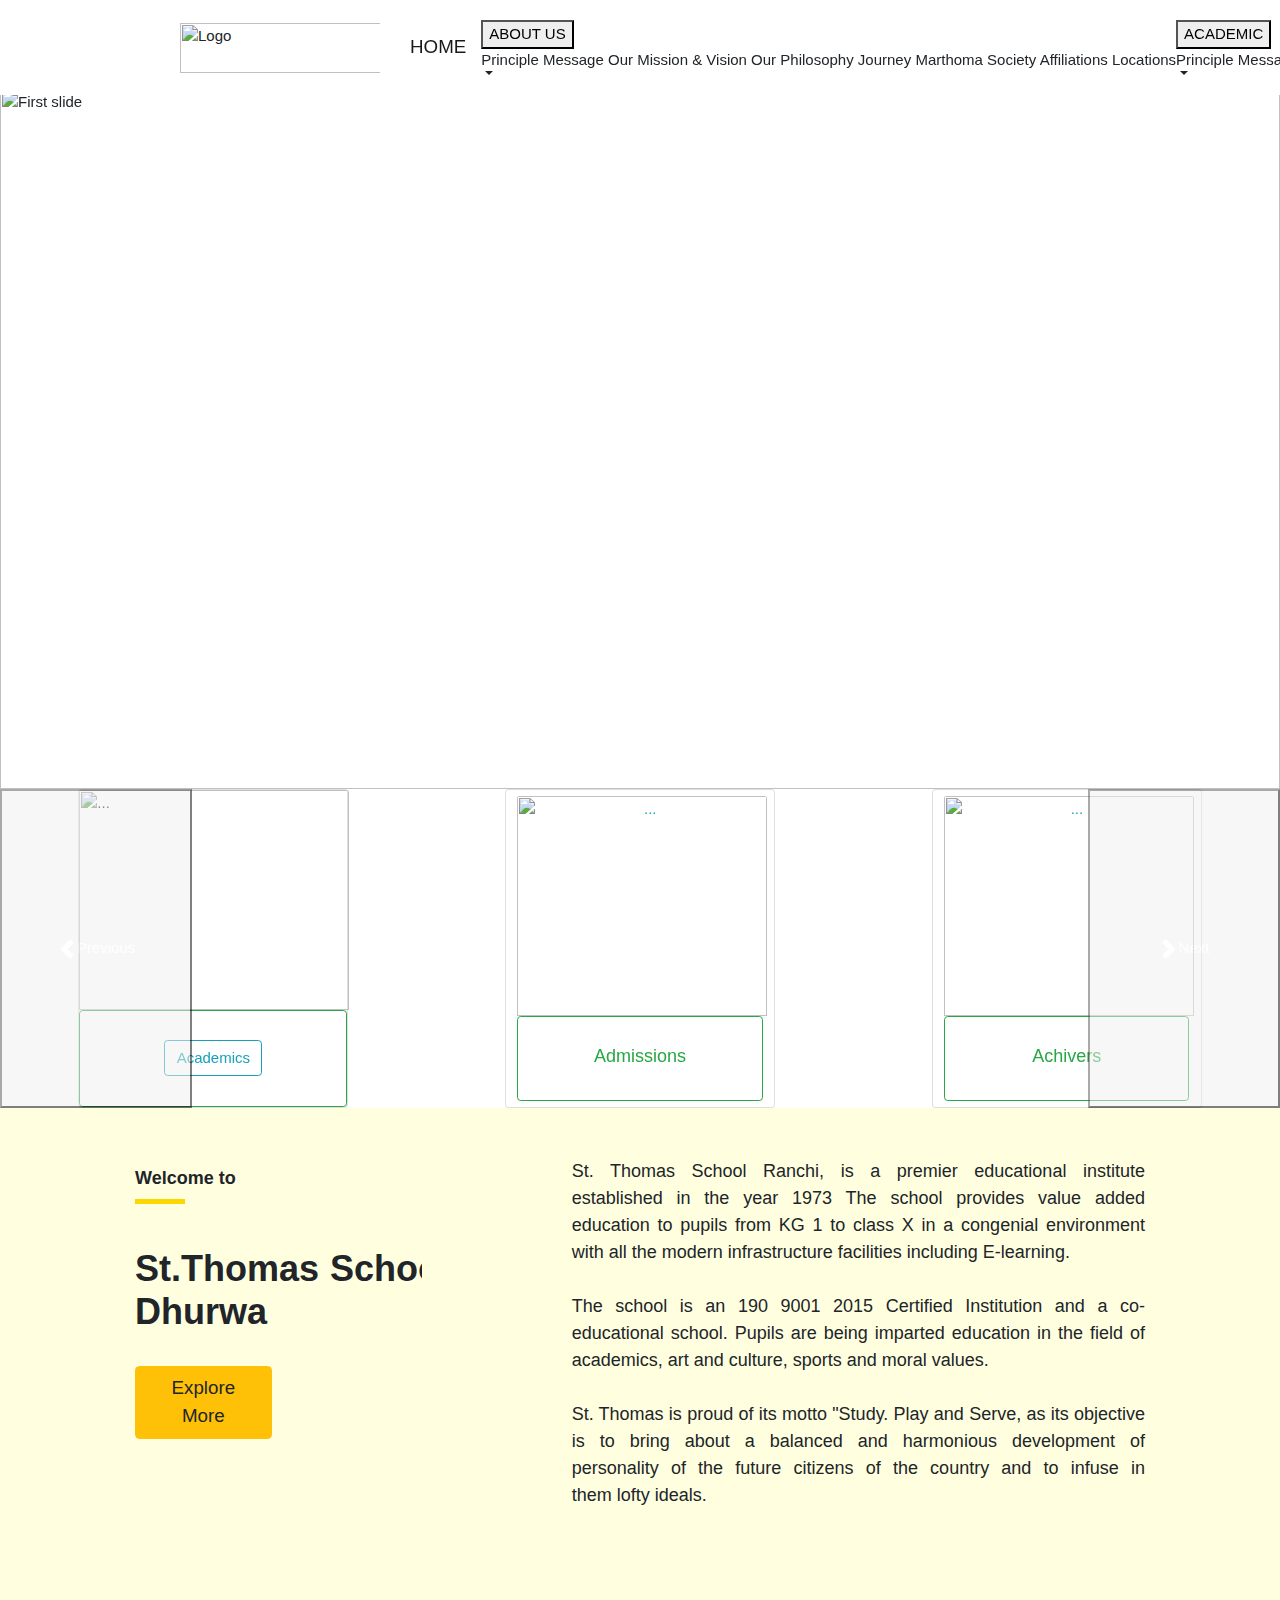
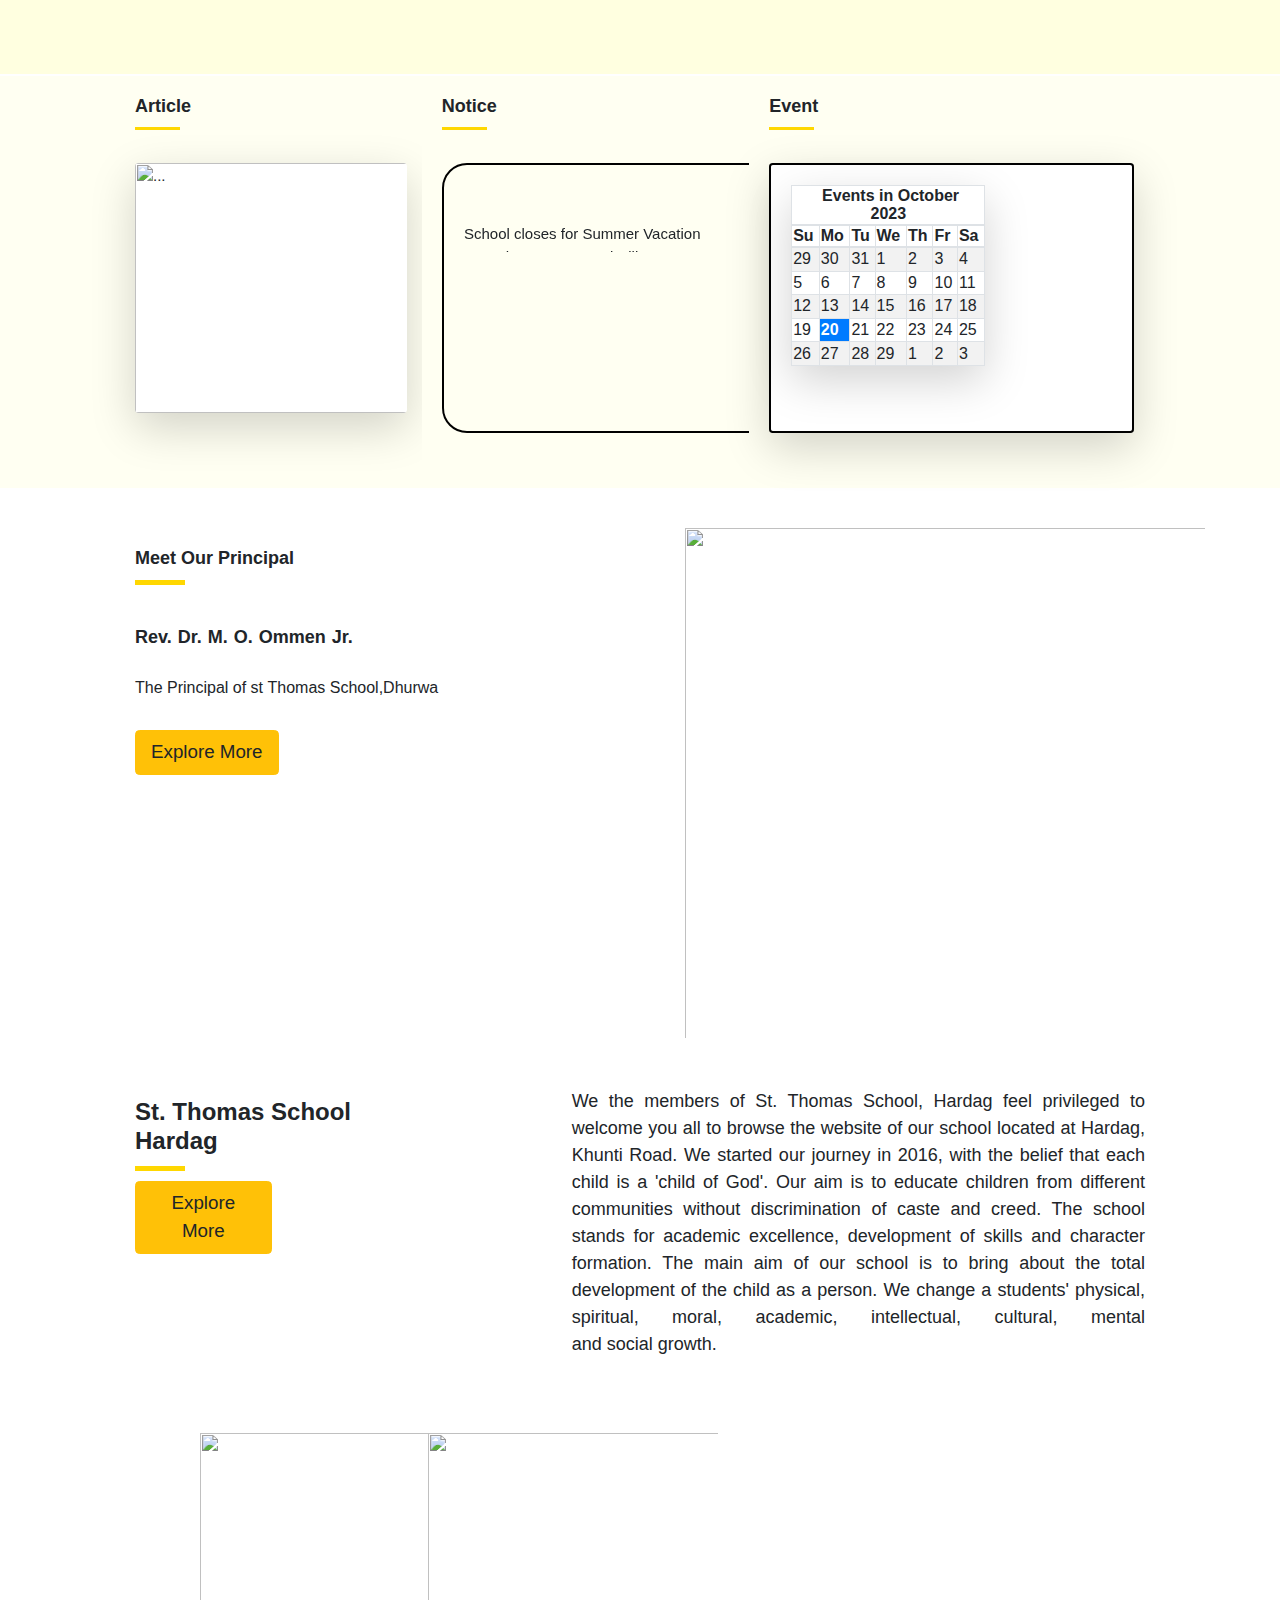
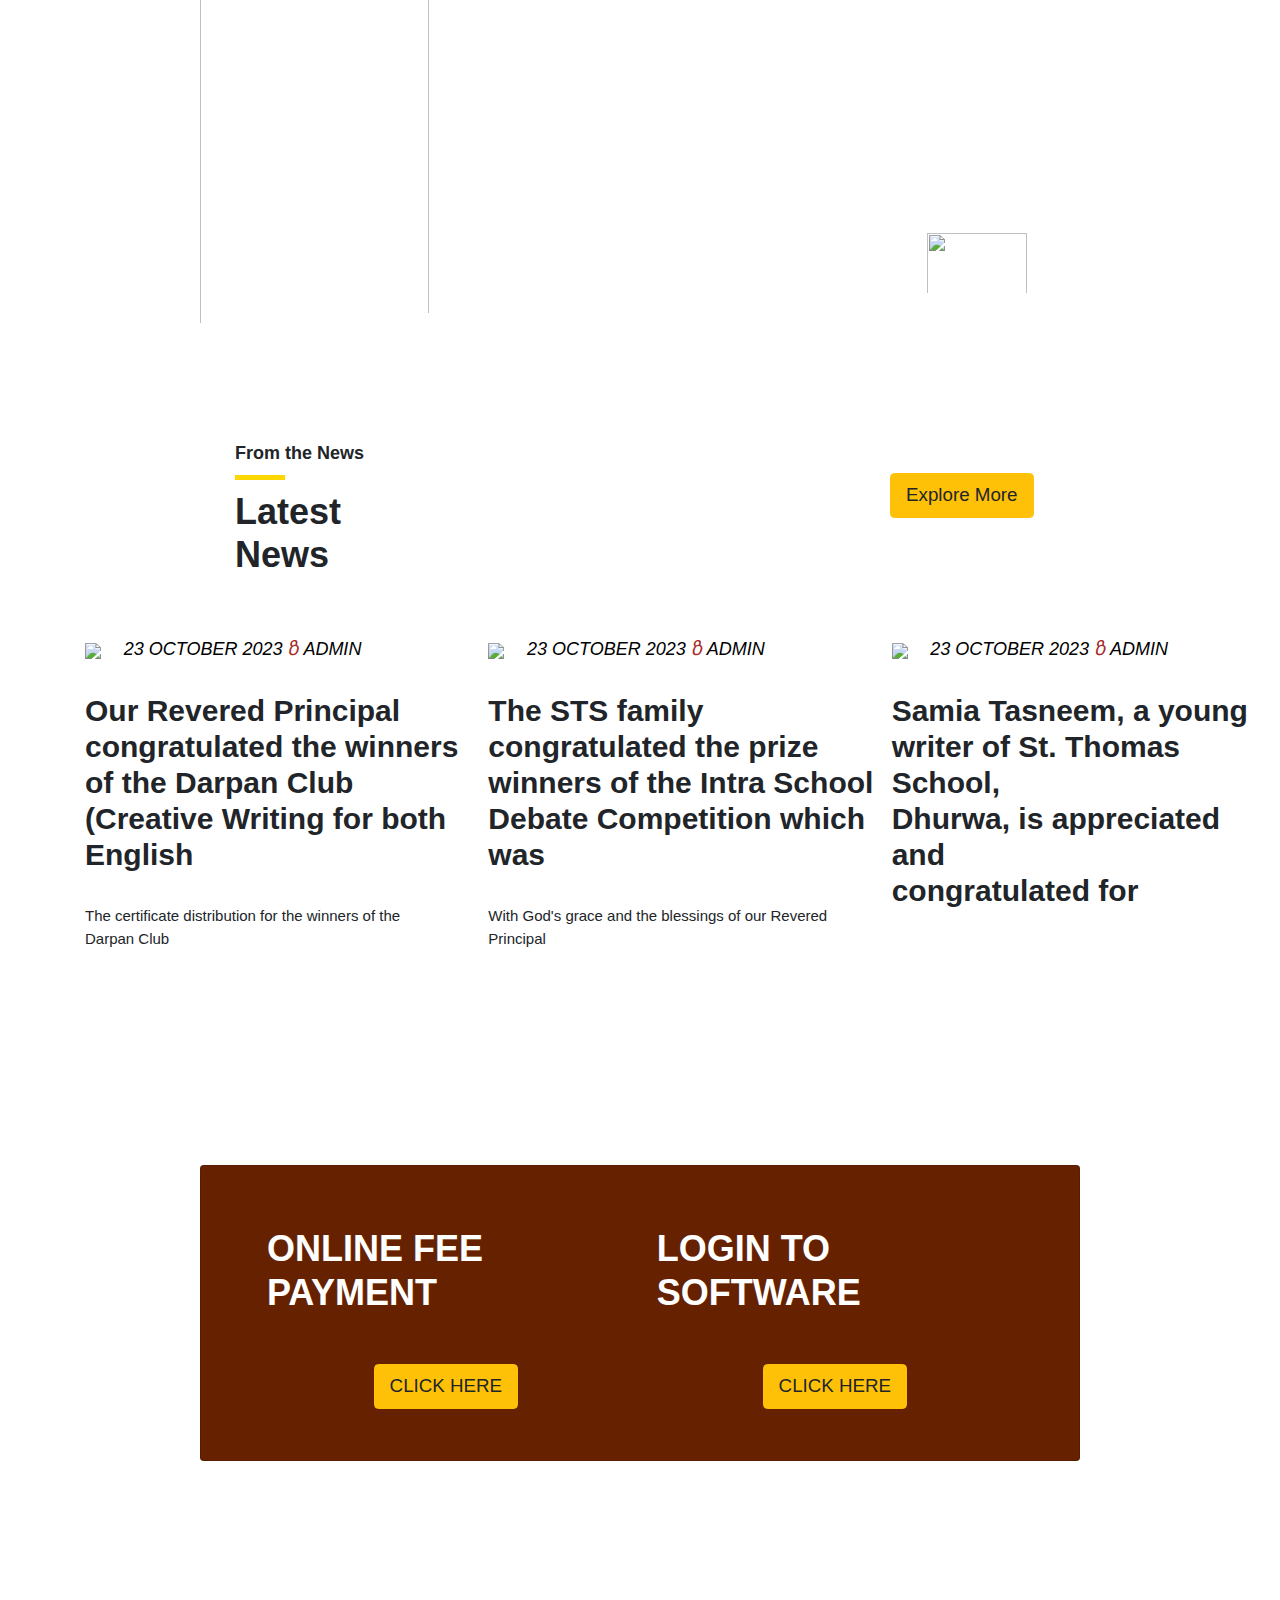
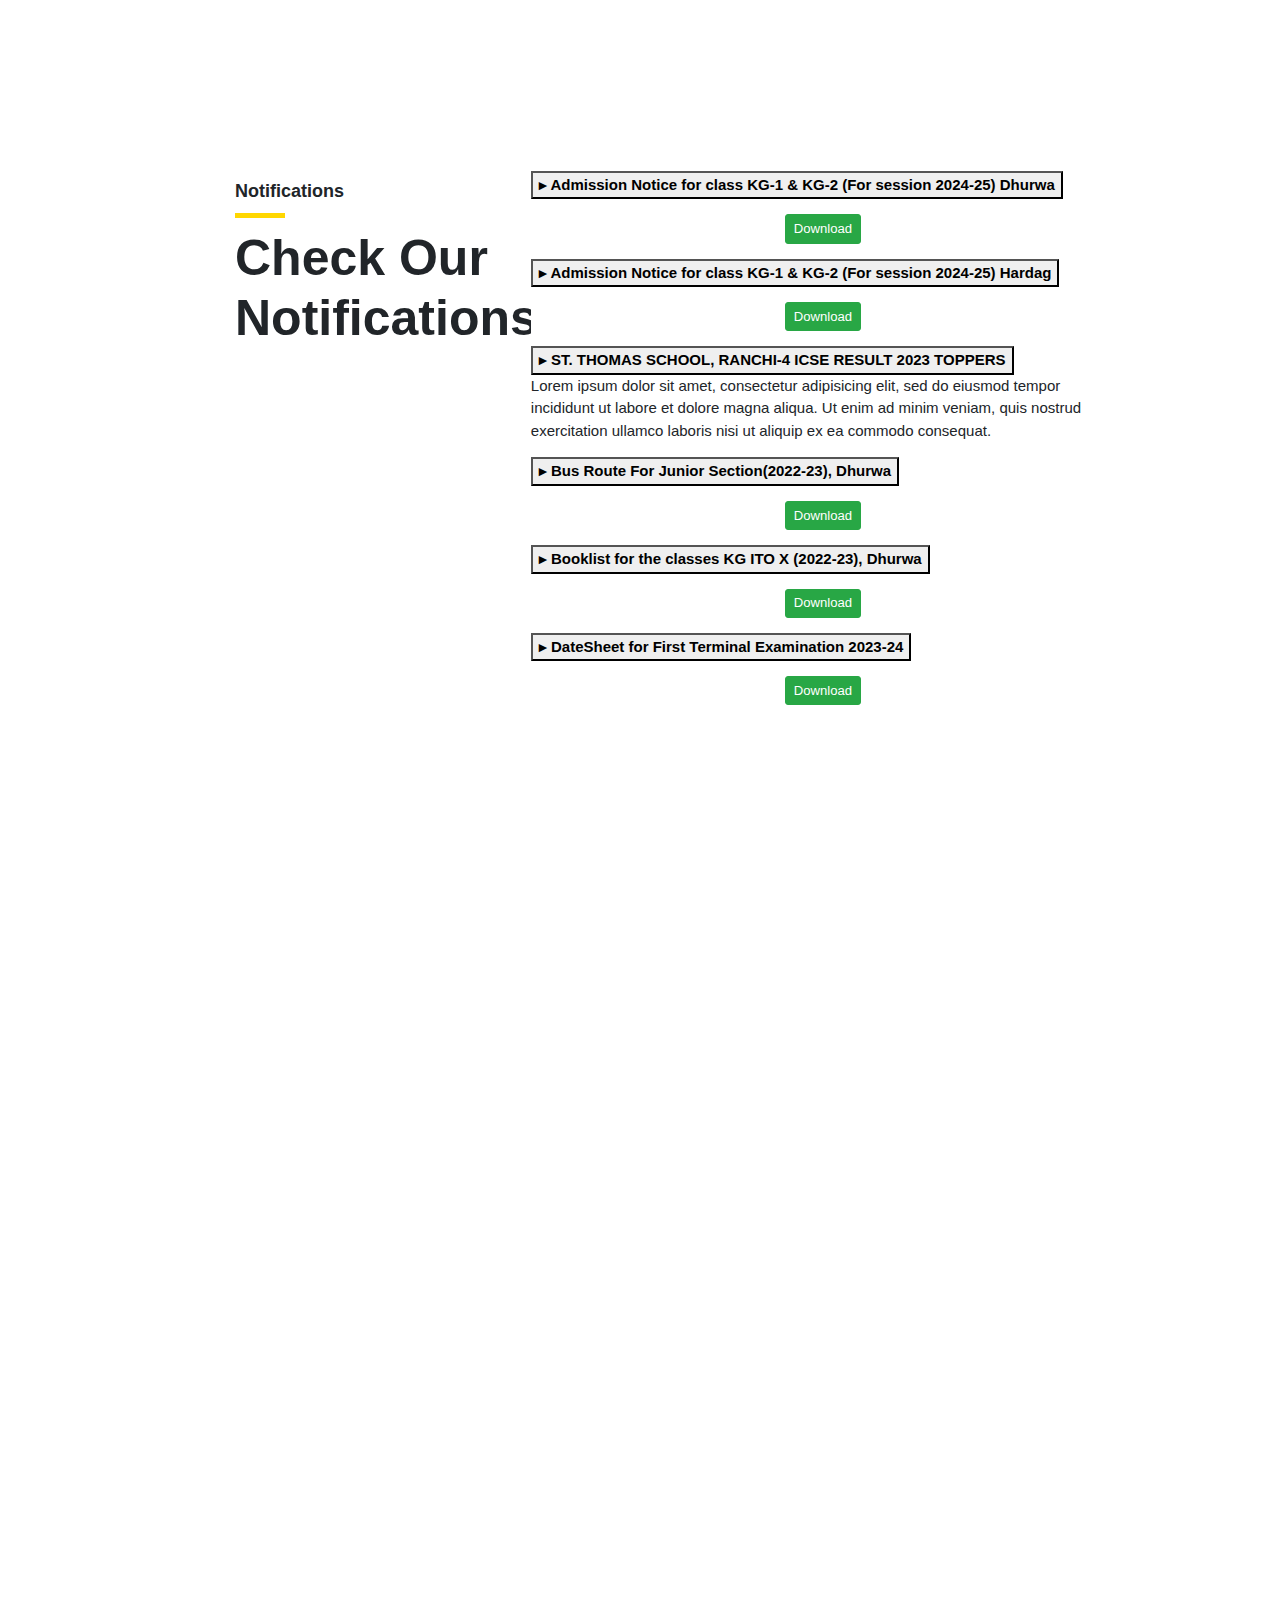
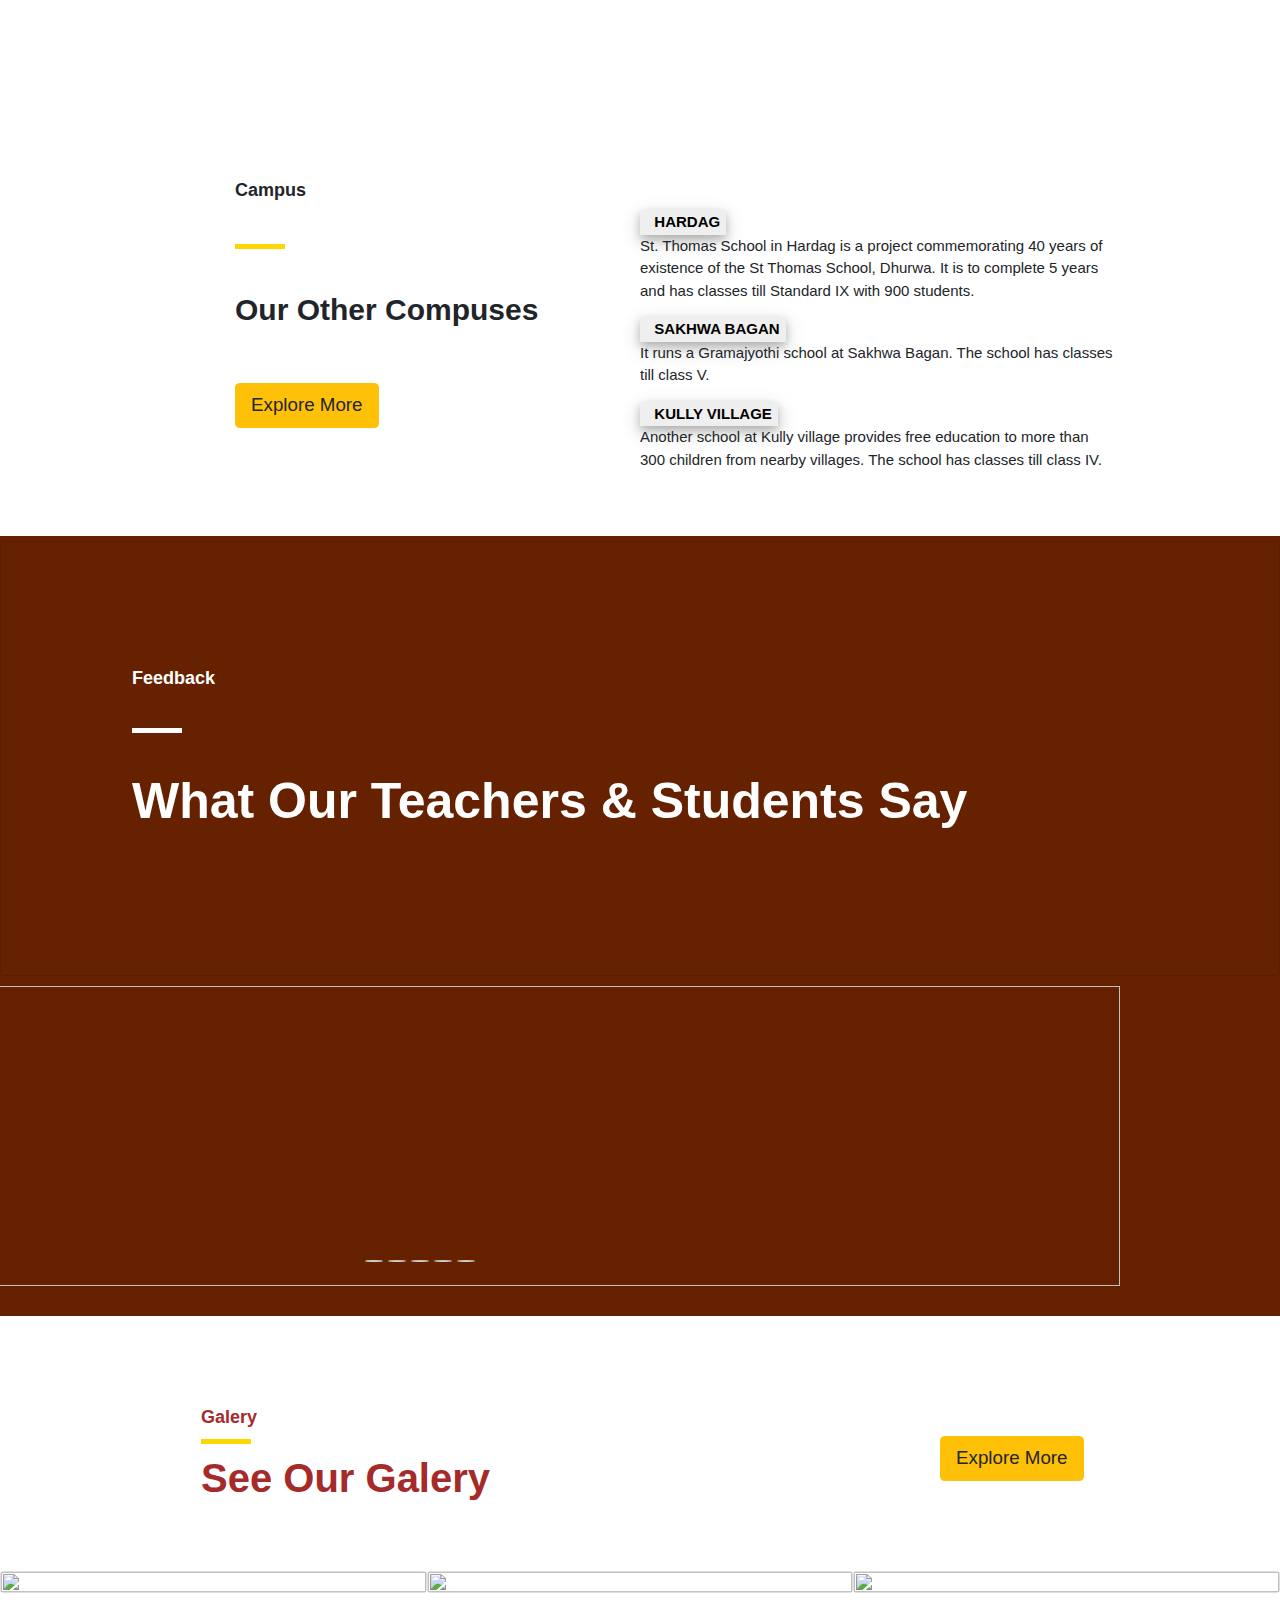
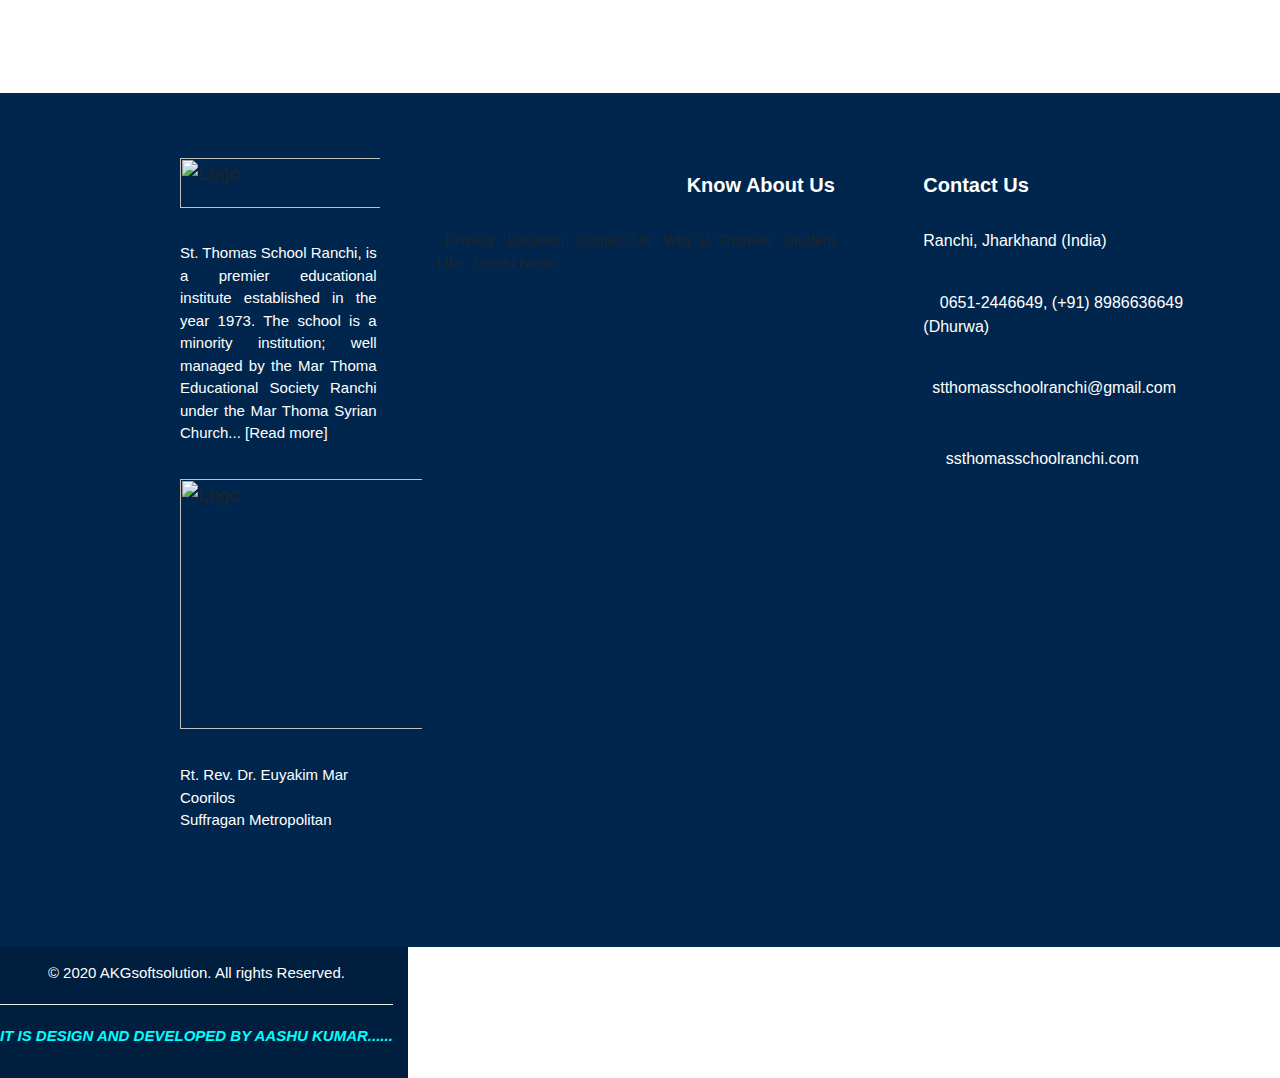
==== index.html @ efee6429 "Update and rename toddyy.html to index.html" ====
<html>
<head>
<title>      </title>
		<link rel="stylesheet" href="css/bootstrap.css">
		<link rel="stylesheet" href="toddyy.css">
		<link href="https://cdn.jsdelivr.net/npm/bootstrap@5.3.2/dist/css/bootstrap.min.css" rel="stylesheet" integrity="sha384-T3c6CoIi6uLrA9TneNEoa7RxnatzjcDSCmG1MXxSR1GAsXEV/Dwwykc2MPK8M2HN" crossorigin="anonymous">
		<script src="https://cdn.jsdelivr.net/npm/bootstrap@5.3.2/dist/js/bootstrap.bundle.min.js" integrity="sha384-C6RzsynM9kWDrMNeT87bh95OGNyZPhcTNXj1NW7RuBCsyN/o0jlpcV8Qyq46cDfL" crossorigin="anonymous"></script>
		
		<meta charset="utf-8">
		<meta name="viewport" content="width=device-width, initial-scale=1, shrink-to-fit=no">
		 <link rel="stylesheet" href="https://cdn.jsdelivr.net/npm/bootstrap@4.3.1/dist/css/bootstrap.min.css" integrity="sha384-ggOyR0iXCbMQv3Xipma34MD+dH/1fQ784/j6cY/iJTQUOhcWr7x9JvoRxT2MZw1T" crossorigin="anonymous">
		<link rel="stylesheet" href="https://use.fontawesome.com/releases/v5.7.0/css/all.css" integrity="sha384-lZN37f5QGtY3VHgisS14W3ExzMWZxybE1SJSEsQp9S+oqd12jhcu+A56Ebc1zFSJ" crossorigin="anonymous">
		<meta name="viewport" content="width=device-width, initial-scale=1">
		<link rel="stylesheet" href="https://www.w3schools.com/w3css/4/w3.css">
		
		   <link rel="stylesheet" href="style.css">
    <script src="https://code.jquery.com/jquery-3.5.1.js"></script>
    <script src="https://cdnjs.cloudflare.com/ajax/libs/OwlCarousel2/2.3.4/owl.carousel.min.js"></script>
    <link rel="stylesheet" href="https://cdnjs.cloudflare.com/ajax/libs/OwlCarousel2/2.3.4/assets/owl.carousel.min.css">
</head>
<body>
<div class="row">
<div class="col-md-3" style="background-color:white;">
<a class="navbar-brand" href="#">
			<img src="C:\Users\ashuk\OneDrive\Desktop\New folder\New folder\logo-3.png" style="height:50px; width:350px; align:right; padding-left:150px;margin:15px;" alt="Logo">
			</a>
</div>
<div class="col-md-9">
<nav class="navbar navbar-expand-lg navbar-light bg-white fixed-top">
<img src="C:\Users\ashuk\OneDrive\Desktop\New folder\New folder\logo-3.png" style="height:50px; width:350px; align:right; padding-left:150px;margin:15px;" alt="Logo"></a>
  <div class="container-fluid">
    <a class="navbar-brand" href="#">HOME</a>
    <button class="navbar-toggler" type="button" data-bs-toggle="collapse" data-bs-target="#navbarSupportedContent" aria-controls="navbarSupportedContent" aria-expanded="false" aria-label="Toggle navigation">
      <span class="navbar-toggler-icon"></span>
    </button>
    <div class="collapse navbar-collapse" id="navbarSupportedContent">
      <ul class="navbar-nav me-auto mb-2 mb-lg-0">
         <li class="nav-item dropdown">
			<div class="dropdown-toggle">
			  <button class="dropbtn">ABOUT US</button>
			  <div class="dropdown-content">
				<a href="#">Principle Message</a>
				<a href="#">Our&nbspMission&nbsp&&nbspVision</a>
				<a href="#">Our Philosophy</a>
				<a href="#">Journey</a>
				<a href="#">Marthoma Society</a>
				<a href="#">Affiliations</a>
				<a href="#">Locations</a>
			  </div>
			</div>
        </li>
		<li class="nav-item dropdown">
			<div class="dropdown-toggle">
			  <button class="dropbtn"> ACADEMIC</button>
			  <div class="dropdown-content">
				<a href="#">Principle Message</a>
				<a href="#">Our&nbspMission&nbsp&&nbspVision</a>
				<a href="#">Our Philosophy</a>
				<a href="#">Journey</a>
				<a href="#">Marthoma Society</a>
				<a href="#">Affiliations</a>
				<a href="#">Locations</a>
			  </div>
			</div>
        </li>
		<li class="nav-item dropdown">
			<div class="dropdown-toggle">
			  <button class="dropbtn">ADMISSION</button>
			  <div class="dropdown-content">
				<a href="#">Principle Message</a>
				<a href="#">Our&nbspMission&nbsp&&nbspVision</a>
				<a href="#">Our Philosophy</a>
				<a href="#">Journey</a>
				<a href="#">Marthoma Society</a>
				<a href="#">Affiliations</a>
				<a href="#">Locations</a>
			  </div>
			</div>
        </li>
		<li class="nav-item dropdown">
			<div class="dropdown-toggle">
			  <button class="dropbtn">STUDENT LIFE</button>
			  <div class="dropdown-content">
				<a href="#">Principle Message</a>
				<a href="#">Our&nbspMission&nbsp&&nbspVision</a>
				<a href="#">Our Philosophy</a>
				<a href="#">Journey</a>
				<a href="#">Marthoma Society</a>
				<a href="#">Affiliations</a>
				<a href="#">Locations</a>
			  </div>
			</div>
        </li>
		<li class="nav-item dropdown">
			<div class="dropdown-toggle">
			  <button class="dropbtn">FACILITIES</button>
			  <div class="dropdown-content">
				<a href="#">Principle Message</a>
				<a href="#">Our&nbspMission&nbsp&&nbspVision</a>
				<a href="#">Our Philosophy</a>
				<a href="#">Journey</a>
				<a href="#">Marthoma Society</a>
				<a href="#">Affiliations</a>
				<a href="#">Locations</a>
			  </div>
			</div>
        </li>
		<li class="nav-item dropdown">
			<div class="dropdown-toggle">
			  <button class="dropbtn">NOTICES</button>
			  <div class="dropdown-content">
				<a href="#">Principle Message</a>
				<a href="#">Our&nbspMission&nbsp&&nbspVision</a>
				<a href="#">Our Philosophy</a>
				<a href="#">Journey</a>
				<a href="#">Marthoma Society</a>
				<a href="#">Affiliations</a>
				<a href="#">Locations</a>
			  </div>
			</div>
        </li>
		<li class="nav-item dropdown">
		<div class="dropdown">
			  <button class="dropbtn">ONLINE FEE</button>
			</div>  
        </li>
      </ul>
      <form class="example"  style="margin:auto;max-width:100px">
		<button type="submit"><i class="fa fa-search"></i></button>
		</form>
    </div>
  </div>
</nav>
</div>
</div>

<div class="row">
<div class="col-md-12" style="background-color:none; display:inline-block;position:relative;">
<div id="carouselExampleIndicators" class="carousel slide carousel-fade" data-ride="carousel">
  <ol class="carousel-indicators">
    <li data-target="#carouselExampleIndicators" data-slide-to="0" class="active"></li>
    <li data-target="#carouselExampleIndicators" data-slide-to="1"></li>
    <li data-target="#carouselExampleIndicators" data-slide-to="2"></li>
  </ol>
  <div class="carousel-inner">
    <div class="carousel-item active">
      <img class="d-block w-100" src="C:\Users\ashuk\OneDrive\Desktop\New folder\New folder\Screenshot 2023-10-17 205843.png" alt="First slide" style="height:700px;width;100%;"/>
    </div>
    <div class="carousel-item">
      <img class="d-block w-100" src="C:\Users\ashuk\OneDrive\Desktop\New folder\New folder\Screenshot 2023-10-17 205934.png" alt="Second slide" style="height:700px;width;100%;"/>
    </div>
    <div class="carousel-item">
      <img class="d-block w-100" src="C:\Users\ashuk\OneDrive\Desktop\New folder\New folder\Screenshot 2023-10-17 210125.png" alt="Third slide" style="height:700px;width;100%;"/>
    </div>
  </div>
  <a class="carousel-control-prev" href="#carouselExampleIndicators" role="button" data-slide="prev">
    <span class="carousel-control-prev-icon" aria-hidden="true"></span>
    <span class="sr-only">Previous</span>
  </a>
  <a class="carousel-control-next" href="#carouselExampleIndicators" role="button" data-slide="next">
    <span class="carousel-control-next-icon" aria-hidden="true"></span>
    <span class="sr-only">Next</span>
  </a>
</div>
</div>
</div>

<div class="row">
<div class="col-md-12" style="background-color:white;">
		<link href="https://cdn.jsdelivr.net/npm/bootstrap@5.2.0/dist/css/bootstrap.min.css" rel="stylesheet" integrity="sha384-gH2yIJqKdNHPEq0n4Mqa/HGKIhSkIHeL5AyhkYV8i59U5AR6csBvApHHNl/vI1Bx" crossorigin="anonymous">
		<div id="carouselExampleControls" class="carousel carousel-dark slide carousel-fade" data-bs-ride="carousel">
		<div class="carousel-inner">
		<div class="carousel-item active">
		<div class="card-wrapper container-sm d-flex  justify-content-around">
		<div class="card " style="width: 18rem;">
		<img src="C:\Users\ashuk\OneDrive\Desktop\New folder\New folder\Screenshot1.png" class="card-img-top" alt="..."style="height:220px; width:270px;"/>
		<div class="card-body btn btn-outline-success">
		<h5 class="card-title btn btn-outline-INFO">Academics</h5>
     
		</div>
		</div><div class="card btn btn-outline-info" style="width: 18rem;">
		<img src="C:\Users\ashuk\OneDrive\Desktop\New folder\New folder\Screenshot 2.png" class="card-img-top" alt="..." style="height:220px; width:250px;"/>
		<div class="card-body btn btn-outline-success">
		<h5 class="card-title">Admissions</h5>
    
		</div>
		</div>
        <div class="card btn btn-outline-info" style="width: 18rem;">
		<img src="C:\Users\ashuk\OneDrive\Desktop\New folder\New folder\Screenshot3.png" class="card-img-top" alt="..."style="height:220px; width:250px;"/>
		<div class="card-body btn btn-outline-success">
		<h5 class="card-title">Achivers</h5>
    
		</div>
		</div>
		</div>
		</div>
		<div class="carousel-item">
		<div class="card-wrapper container-sm d-flex   justify-content-around">
		<div class="card  " style="width: 18rem;">
		<img src="C:\Users\ashuk\OneDrive\Desktop\New folder\New folder\Screenshot4.png" class="card-img-top" alt="..."style="height:220px; width:270px;"/>
		<div class="card-body btn btn-outline-success">
		<h5 class="card-title">Facilities</h5>
    
  </div>
</div><div class="card btn btn-outline-info" style="width: 18rem;">
  <img src="C:\Users\ashuk\OneDrive\Desktop\New folder\New folder\Screenshot1.png" class="card-img-top" alt="..." style="height:220px; width:250px;"/>
  <div class="card-body btn btn-outline-success">
    <h5 class="card-title">Academics</h5>
    
  </div>
        </div>
        <div class="card btn btn-outline-info" style="width: 18rem;">
  <img src="C:\Users\ashuk\OneDrive\Desktop\New folder\New folder\Screenshot 2.png" class="card-img-top" alt="..." style="height:220px; width:250px;"/>
  <div class="card-body btn btn-outline-success">
    <h5 class="card-title">Admissions</h5>
    
  </div>
</div>
    </div>
    </div>
    
  <button class="carousel-control-prev" type="button" data-bs-target="#carouselExampleControls" data-bs-slide="prev">
    <span class="carousel-control-prev-icon" aria-hidden="true"></span>
    <span class="visually-hidden">Previous</span>
  </button>
  <button class="carousel-control-next" type="button" data-bs-target="#carouselExampleControls" data-bs-slide="next">
    <span class="carousel-control-next-icon" aria-hidden="true"></span>
    <span class="visually-hidden">Next</span>
  </button>
</div>
</div>

<div class="row">
<div class="col-md-4" style="background-color:#ffffe0;padding:150px; padding-top: 50px;">
<h5/><b>Welcome to</b></h5>
<h2 style="width: 50px; background-color:gold; height: 5px;"></h2><br><h1 style="word-spacing:1px;"><b>St.Thomas&nbspSchool <br> Dhurwa</b></h1>
<br>
<button type="button" class="btn btn-warning btn-lg">Explore More</button>
</div>
<div class="col-md-8" style="background-color:#ffffe0;padding:150px; padding-top: 50px;text-align: justify;text-justify: inter-word;">
<p style="font-size:18px;">St. Thomas School Ranchi, is a premier educational institute established in the year 1973 The school provides value added education to pupils from KG 1 to class X in a congenial environment with all the modern infrastructure facilities including E-learning.<br><br>

The school is an 190 9001 2015 Certified Institution and a co-educational school. Pupils are being imparted education in the field of academics, art and culture, sports and moral values.<br><br>

St. Thomas is proud of its motto "Study. Play and Serve, as its objective is to bring about a balanced and harmonious development of personality of the future citizens of the country and to infuse in them lofty ideals.</p>
</div>
</div>
</div>
</div>

<div class="row" style="padding-top:2px;">
<div class="col-md-4" style="background-color:#fffff2;padding-left:150px; margin-right:0px;padding-top:10px; padding-bottom:10px;">
<h5><b>Article</b></h5>
<h1 style="width: 45px; background-color:gold; height: 3px"></h1><br>
<p class="ab">
<img src="C:\Users\ashuk\OneDrive\Pictures\Screenshots\Screenshot 2023-10-18 085007.png" style="height:250px; width:350px" class="img-fluid shadow-lg p-0 mb-5 bg-white rounded" alt="..."/></p>
</div>
<div class="col-md-3" style="background-color:#fffff2;padding-left:20px; margin-right:0px;padding-top:10px; padding-bottom:10px;">
<h5><b>Notice</b></h5>
<h1 style="width: 45px; background-color:gold; height: 3px"></h1><br>
<p style="border-radius:25px; border:2px solid black; padding:20px; width:365px; height:270px;"><marquee direction="up" scrollamount="3" onmouseover="this.stop();" onmouseout="this.start();">
School closes for Summer Vacation <br>on 15th May 2023 and will reopen on <br>June 12th 2023
</marquee></p>
</div>
<div class="col-md-5" style="background-color:#fffff2;padding-left:20px; padding-top:10px; padding-bottom:10px;">
<h5><b>Event</b></h5>
<h1 style="width: 45px; background-color:gold; height: 3px"></h1><br>
<div class="container">
        <div class="span12">
		<p style="border-radius:25px; border:2px solid black; padding:20px; width:365px; height:270px;" class="row img-fluid shadow-lg p-10 mb-5 bg-white rounded">
    		<table class="table-condensed table-bordered table-striped img-fluid shadow-lg p-10 mb-5 bg-white rounded">
                <thead>
                    <tr>
                      <th colspan="7">
                        <span class="btn-group">
                            <a class="btn"><i class="icon-chevron-left"></i></a>
                        	<center><a class="active">&nbspEvents in October<br>2023</a></center>
                        	<a class="btn"><i class="icon-chevron-right"></i></a>
                        </span>
                      </th>
                    </tr>
                    <tr>
                        <th>Su</th>
                        <th>Mo</th>
                        <th>Tu</th>
                        <th>We</th>
                        <th>Th</th>
                        <th>Fr</th>
                        <th>Sa</th>
                    </tr>
                </thead>
                <tbody>
                    <tr>
                        <td class="muted">29</td>
                        <td class="muted">30</td>
                        <td class="muted">31</td>
                        <td>1</td>
                        <td>2</td>
                        <td>3</td>
                        <td>4</td>
                    </tr>
                    <tr>
                        <td>5</td>
                        <td>6</td>
                        <td>7</td>
                        <td>8</td>
                        <td>9</td>
                        <td>10</td>
                        <td>11</td>
                    </tr>
                    <tr>
                        <td>12</td>
                        <td>13</td>
                        <td>14</td>
                        <td>15</td>
                        <td>16</td>
                        <td>17</td>
                        <td>18</td>
                    </tr>
                    <tr>
                        <td>19</td>
                        <td class="btn-primary"><strong>20</strong></td>
                        <td>21</td>
                        <td>22</td>
                        <td>23</td>
                        <td>24</td>
                        <td>25</td>
                    </tr>
                    <tr>
                        <td>26</td>
                        <td>27</td>
                        <td>28</td>
                        <td>29</td>
                        <td class="muted">1</td>
                        <td class="muted">2</td>
                        <td class="muted">3</td>
                    </tr>
                </tbody>
            </table></p>
        </div>
</div>
</div>
</div>

<div class="row" style="padding-bottom:0px;">
<div class="col-md-6" style="background-color:white;padding:150px; padding-top: 50px;">
<h5/><b>Meet Our Principal</b></h5>
<h2 style="width: 50px; background-color:gold; height: 5px;"></h2><br><h5 style="word-spacing:1px;"><b>Rev.&nbspDr.&nbspM.&nbspO.&nbspOmmen&nbspJr. </b></h5><h6><br>The&nbspPrincipal&nbspof&nbspst&nbspThomas&nbspSchool,Dhurwa</h6>
<br>
<button type="button" class="btn btn-warning btn-lg">Explore More</button>
</div>
<div class="col-md-6">
<img src="C:\Users\ashuk\OneDrive\Pictures\Screenshots\Screenshot 2023-10-20 172605.png" style="width:550px;padding-top:40px;padding-left:30px;"/>
</div>
</div>

<div class="row">
<div class="col-md-4" style="background-color:white;padding:150px; padding-top: 50px;padding-bottom:10px;">
<h3/><b>St.&nbspThomas&nbspSchool<br>Hardag</b></h3>
<h2 style="width: 50px; background-color:gold; height: 5px;"></h2>
<button type="button" class="btn btn-warning btn-lg">Explore More</button>
</div>
<div class="col-md-8" style="padding:150px; padding-top: 50px;text-align: justify;text-justify: inter-word;padding-bottom:50px;">
<p style="font-size:18px;">
We the members of St. Thomas School, Hardag feel privileged to welcome you all to browse the website of our school located at Hardag, Khunti Road. We started our journey in 2016, with the belief that each child is a 'child of God'. Our aim is to educate children from different communities without discrimination of caste and creed. The school stands for academic excellence, development of skills and character formation. The main aim of our school is to bring about the total development of the child as a person. We change a students' physical, spiritual, moral, academic, intellectual, cultural, mental and social growth.
</p>
</div>
</div>

<div class="row" style="background-image: url('Untitled-11.png'); height: 510px;">
<div class="col-md-2">
<img src="C:\Users\ashuk\OneDrive\Desktop\New folder\Screenshot 2023-10-20 175815.png"style="height:500px; padding-left:200px; padding-top:10px;"/>
</div>
<div class="col-md-2">
<img src="C:\Users\ashuk\OneDrive\Desktop\New folder\photo.jpg"style="height:500px; padding-left:210px; padding-top:10px; padding-bottom:10px;"/>
</div>
<div class="col-md-2" style="background-color:white; height:470px; padding-left:0px; padding-top:10px; margin-left:500px; margin-top:10px;">
<marquee direction="up" onmouseover="this.stop()" onmouseout="this.start()" height="450px">
<img src="C:\Users\ashuk\OneDrive\Desktop\New folder\Screenshot 2023-10-31 093757.png" style="width:100px; height:100px; padding-left:5px;"/>
<p style="padding-left:100px;">1st<br>Ashutosh Kumar 99% </p>
<img src="C:\Users\ashuk\OneDrive\Desktop\New folder\Screenshot 2023-10-31 093811.png" style="width:100px; height:100px; padding-left:5px;"/>
<p style="padding-left:100px;">2nd<br>Roshan Singh 98% </p>
<img src="C:\Users\ashuk\OneDrive\Desktop\New folder\Screenshot 2023-10-31 093827.png" style="width:100px; height:100px; padding-left:5px;"/>
<p style="padding-left:100px;">3rd<br>Aman Kumar Rana 95% </p>
<img src="C:\Users\ashuk\OneDrive\Desktop\New folder\Screenshot 2023-10-31 093838.png" style="width:100px; height:100px; padding-left:5px;"/>
<p style="padding-left:100px;">4th<br>Ramlakhan Singh 88% </p>
</marquee>
</div>
</div>

<div class="row">
<div class="col-md-6" style="background-color:white;padding:250px;padding-top:100px;padding-bottom:50px;">
<h5><b>From the News</b></h5>
<h2 style="width: 50px; background-color:gold; height: 5px;"></h2>
<h1><b>Latest News</b></h1>
</div>
<div class="col-md-6" style="background-color:white;padding:250px;padding-top:140px;padding-bottom:50px;">
<button type="button" class="btn btn-warning btn-lg" s>Explore More</button>
</div>
</div>

<div class="row" style="padding-left:100px;">
<div class="col-md-4" style="padding-left:0px;">
<img src="Screenshot 2023-10-31 205254.png" class="a"/>
<i style='font-size:18px; color:brown;' class='far'>&#xf073; <a href="#" style="text-decoration: none; color:black;">23 OCTOBER 2023</a></i>
<i style='font-size:18px; color:brown;' class='fas'>&#xf406; <a href="#" style="text-decoration: none; color:black;">ADMIN</a></i>
<h2 style="padding-top:20px; font-size:30px;"><a href="#" class="c"><b>Our Revered Principal congratulated the winners<br>of the Darpan Club (Creative Writing for both English</b></a>
</h2>
<br>
<p>The certificate distribution for the winners of the<br>Darpan Club</p>
</div>
<div class="col-md-4" style="background-color:white; padding-left:0px;">
<img src="Screenshot 2023-10-31 205303.png" class="a"/>
<i style='font-size:18px; color:brown;' class='far'>&#xf073; <a href="#" style="text-decoration: none; color:black;">23 OCTOBER 2023</a></i>
<i style='font-size:18px; color:brown;' class='fas'>&#xf406; <a href="#" style="text-decoration: none; color:black;">ADMIN</a></i>
<h2 style="padding-top:20px; font-size:30px;"><a href="#" class="c"><b>The STS family<br>congratulated the prize<br>winners of the Intra School<br>Debate Competition which<br>was</b></a>
</h2>
<br>
<p>With God's grace and the blessings of our Revered<br>Principal</p>
</div>
<div class="col-md-4" style="background-color:white; padding-left:0px;">
<img src="Screenshot 2023-10-31 205318.png" class="a"/>
<i style='font-size:18px; color:brown;' class='far'>&#xf073; <a href="#" style="text-decoration: none; color:black;">23 OCTOBER 2023</a></i>
<i style='font-size:18px; color:brown;' class='fas'>&#xf406; <a href="#" style="text-decoration: none; color:black;">ADMIN</a></i>
<h2 style="padding-top:20px; font-size:30px;"><a href="#" class="c"><b>Samia Tasneem, a young<br>writer of St. Thomas School,<br>Dhurwa, is appreciated and<br>congratulated for</b></a>
</h2>
<br>
</div>
</div>

<div class="row">
<div class="col-md-12" style="padding-bottom:10px;">
<div class="card" style="padding:50px;margin:200px;background-color:#662200;">
<table><th>
<div class="container">
    <h1 style="color:white;padding-bottom:40px""><b>ONLINE FEE PAYMENT</b></h1> 
    <center><button type="button" class="btn btn-warning btn-lg">CLICK HERE</button></center>
  </div>
  </th>
  <th>
  <div class="container">
    <h1 style="color:white;padding-bottom:40px"><b>LOGIN TO SOFTWARE</b></h1> 
    <center><button type="button"  class="btn btn-warning btn-lg">CLICK HERE</button></center>
  </div>
  </th>
 </table>
</div>
</div>
</div>

<div class="row">
<div class="col-md-5" style="background-color:white;padding:250px;padding-top:100px;padding-bottom:50px;">
	<h5><b>Notifications</b></h5>
	<h2 style="width: 50px; background-color:gold; height: 5px;"></h2>
	<h1 style="font-size:50px;"><b>Check&nbspOur<br>Notifications</b></h1>
</div>
<div class="col-md-7" style="background-color:white;padding:0px;padding-top:100px;padding-bottom:50px; padding-right:180px;">
			<button type="button" class="a11"><b>▸ Admission Notice for class KG-1 & KG-2 (For session 2024-25) Dhurwa
			</b></button>
			<div class="c11">
			 <p><center><button type="button"  class="btn btn-success btn-sm">Download</button></center></p>
			</div>
			<button type="button" class="a11"><b>▸ Admission Notice for class KG-1 & KG-2 (For session 2024-25) Hardag</b></button>
			<div class="c11">
			 <p><center><button type="button"  class="btn btn-success btn-sm">Download</button></center></p>
			</div>
			<button type="button" class="a11"><b>▸ ST. THOMAS SCHOOL, RANCHI-4 ICSE RESULT 2023 TOPPERS</b></button>
			<div class="c11">
			  <p>Lorem ipsum dolor sit amet, consectetur adipisicing elit, sed do eiusmod tempor incididunt ut labore et dolore magna aliqua. Ut enim ad minim veniam, quis nostrud exercitation ullamco laboris nisi ut aliquip ex ea commodo consequat.</p>
			</div>
			<button type="button" class="a11"><b>▸ Bus Route For Junior Section(2022-23), Dhurwa</b></button>
			<div class="c11">
			<p><center><button type="button"  class="btn btn-success btn-sm">Download</button></center></p>
			</div>
			<button type="button" class="a11"><b>▸ Booklist for the classes KG ITO X (2022-23), Dhurwa</b></button>
			<div class="c11">
			 <p><center><button type="button"  class="btn btn-success btn-sm">Download</button></center></p>
			</div>
			<button type="button" class="a11"><b>▸ DateSheet for First Terminal Examination 2023-24</b></button>
			<div class="c11">
			 <p><center><button type="button"  class="btn btn-success btn-sm">Download</button></center></p>
			</div>
			<script>
			var coll = document.getElementsByClassName("a11");
			var i;

			for (i = 0; i < coll.length; i++) {
			  coll[i].addEventListener("click", function() {
				this.classList.toggle("b11");
				var c11 = this.nextElementSibling;
				if (c11.style.display === "block") {
				  c11.style.display = "none";
				} else {
				  c11.style.display = "block";
				}
			  });
			}
			</script>	
</div>
</div>
 
<div class="row" style="background-image: url('Screenshot 2023-11-01 203804.png'); height:100%; width:1542px;">
<div class="col-md-12">
</div>
</div>

<div class="row">
	<div class="col-md-6" style="background-color:white;padding:250px;padding-top:100px;padding-bottom:50px;">
		<h5><b>Campus</b></h5><br>
		<h2 style="width: 50px; background-color:gold; height: 5px;"></h2><br>
		<h1 style="font-size:30px;"><b>Our&nbspOther&nbspCompuses</b></h1><br><br>
		<button type="button" class="btn btn-warning btn-lg" s>Explore More</button>
	</div>
	<div class="col-md-6" style="background-color:white;padding-left:0px;padding-top:140px;padding-bottom:50px; padding-right:180px;">
		<button type="button" class="collapsible" style="border-radius:0px; border:0px solid black;box-shadow: 0 4px 8px 0 rgba(0, 0, 0, 0.2), 0 6px 20px 0 rgba(0, 0, 0, 0.19);">
		<i class="r right"></i>&nbsp
		<b>HARDAG</b></button>
		<div class="content">
		  <p>St. Thomas School in Hardag is a project commemorating 40 years of existence of the St Thomas School, Dhurwa. It is to complete 5 years and has classes till Standard IX with 900 students.</p>
		</div>
		<button type="button" class="collapsible" style="border-radius:0px; border:0px solid black;box-shadow: 0 4px 8px 0 rgba(0, 0, 0, 0.2), 0 6px 20px 0 rgba(0, 0, 0, 0.19);">
		<i class="r right"></i>&nbsp
		<B>SAKHWA BAGAN</B></button>
		<div class="content">
		  <p>It runs a Gramajyothi school at Sakhwa Bagan. The school has classes till class V.</p>
		</div>
		<button type="button" class="collapsible" style="border-radius:0px; border:0px solid black;box-shadow: 0 4px 8px 0 rgba(0, 0, 0, 0.2), 0 6px 20px 0 rgba(0, 0, 0, 0.19);">
		<i class="r right"></i>&nbsp
		<B>KULLY VILLAGE</B></button>
		<div class="content">
		  <p>Another school at Kully village provides free education to more than 300 children from nearby villages. The school has classes till class IV.</p>
		</div>
		<script>
		var coll = document.getElementsByClassName("collapsible");
		var i;

		for (i = 0; i < coll.length; i++) {
		  coll[i].addEventListener("click", function() {
			this.classList.toggle("active");
			var content = this.nextElementSibling;
			if (content.style.display === "block") {
			  content.style.display = "none";
			} else {
			  content.style.display = "block";
			}
		  });
		}
		</script>
	</div>
</div>

<div class="row" style="background-color:#662200;">
<div class="col-md-12" style="padding-bottom:5px;padding-top:5px;">
		<div class="card" style="background-color:transparent;padding:115px;">
		<table><th>
		<div class="container">
		<h5 style="color:white;"><b>Feedback</b></h5><br>
		<h2 style="width: 50px; background-color:white; height: 5px;"></h2><br>
		<h1 style="font-size:50px; color:white;"><b>What Our Teachers & Students Say</b></h1><br>
		  </div>
		  </th>
		 </table>
		</div>
</div>
<div class="row" style="padding:00px; padding-left:00px;padding-right:200px;padding-bottom:30px;padding-top:5px;">
<div class="w3-content w3-display-container" style="max-width:900px">
  <img class="mySlides w3-animate-right" src="Screenshot 2023-11-02 094227.png" style="height:300px;width:1150px;">
  <img class="mySlides w3-animate-right" src="Screenshot 2023-11-02 094212.png" style="height:300px;width:1150px;">
  <img class="mySlides w3-animate-right" src="Screenshot 2023-11-02 094247.png" style="height:300px;width:1150px;">
  <img class="mySlides w3-animate-right" src="Screenshot 2023-11-02 094150.png" style="height:300px;width:1150px;">
  <img class="mySlides w3-animate-right" src="Screenshot 2023-11-02 094304.png" style="height:300px;width:1150px;">
  <div class="w3-center w3-container w3-section w3-large w3-text-white w3-display-bottommiddle" style="width:100%">
   <span class="w3-badge demo w3-border w3-transparent w3-hover-white" onclick="currentDiv(1)"></span>
    <span class="w3-badge demo w3-border w3-transparent w3-hover-white" onclick="currentDiv(2)"></span>
    <span class="w3-badge demo w3-border w3-transparent w3-hover-white" onclick="currentDiv(3)"></span>
    <span class="w3-badge demo w3-border w3-transparent w3-hover-white" onclick="currentDiv(4)"></span>
    <span class="w3-badge demo w3-border w3-transparent w3-hover-white" onclick="currentDiv(5)"></span>
  </div>
</div>

<script>
var slideIndex = 1;
showDivs(slideIndex);

function plusDivs(n) {
  showDivs(slideIndex += n);
}

function currentDiv(n) {
  showDivs(slideIndex = n);
}

function showDivs(n) {
  var i;
  var x = document.getElementsByClassName("mySlides");
  var dots = document.getElementsByClassName("demo");
  if (n > x.length) {slideIndex = 1}
  if (n < 1) {slideIndex = x.length}
  for (i = 0; i < x.length; i++) {
    x[i].style.display = "none";  
  }
  for (i = 0; i < dots.length; i++) {
    dots[i].className = dots[i].className.replace(" w3-white", "");
  }
  x[slideIndex-1].style.display = "block";  
  dots[slideIndex-1].className += " w3-white";
}
var myIndex = 0;
carousel();

function carousel() {
  var i;
  var x = document.getElementsByClassName("mySlides");
  for (i = 0; i < x.length; i++) {
    x[i].style.display = "none";  
  }
  myIndex++;
  if (myIndex > x.length) {myIndex = 1}    
  x[myIndex-1].style.display = "block";  
  setTimeout(carousel, 2500);    
}
</script>
</div>
</div>


<div class="row">
<div class="col-md-6" style="padding-bottom:40px;padding-top:80px;padding-left:200px;">
<table><th>
		<div class="container">
		<h5 style="color:brown;"><b>Galery</b></h5>
		<h2 style="width: 50px; background-color:gold; height: 5px;"></h2>
		<h1 style="font-size:40px; color:brown;"><b>See Our Galery</b></h1><br>
		  </div>
		  </th>
		 </table>
</div>
<div class="col-md-6" style="padding-bottom:40px;padding-top:120px;padding-left:300px;">
<button type="button" class="btn btn-warning btn-lg" s>Explore More</button>
</div>
</div>

<div class="row">
<div class="col-md-12" style="padding-bottom:100px;">
<center>
    <div class="slider owl-carousel">
      <div class="card">
        <div class="img">
<img src="Screenshot 2023-11-02 121845.png" alt=""></div>
</div>
<div class="card">
        <div class="img">
<img src="Screenshot 2023-11-02 121856.png" alt=""></div>
</div>
<div class="card">
        <div class="img">
<img src="Screenshot 2023-11-02 121833.png" alt=""></div>
</div>
<div class="card">
        <div class="img">
<img src="Screenshot 2023-11-02 121906.png" alt=""></div>
</div>
<div class="card">
        <div class="img">
<img src="Screenshot 2023-11-02 121913.png" alt=""></div>
</div>
<div class="card">
        <div class="img">
<img src="Screenshot 2023-11-02 121923.png" alt=""></div>
</div>
</div>
</center>
<script>
      $(".slider").owlCarousel({
        loop: true,
        autoplay: true,
        autoplayTimeout: 2000, //2000ms = 2s;
        autoplayHoverPause: true,
      });
    </script>
</div>
</div>

<div class="row">
			<div class="col-md-4" style="background-color:#00264d; padding-bottom:100px;">
			<div class="col-md-12" style="background-color:none;">
			<a class="navbar-brand" style="padding-top:50px;">
			<img src="C:\Users\ashuk\OneDrive\Desktop\New folder\New folder\logo-3.png" style="height:50px; width:350px; align:right; padding-left:150px;margin:15px;" alt="Logo">
			</a>
			<p style="color:white;padding-left:150px;margin:15px;text-align: justify;text-justify: inter-word;">St. Thomas School Ranchi, is a premier educational institute established in the year 1973. The school is a minority institution; well managed by the Mar Thoma Educational Society Ranchi under the Mar Thoma Syrian Church... <a href="#" style="text-decoration:none;color:white;">[Read more]</a></p>
			<a class="navbar-brand" href="#">
			<img src="Screenshot 2023-11-02 224238.png" style="height:250px; width:400px; align:right; padding-left:150px;margin:15px;" alt="Logo">
			</a>
			<p style="color:white; padding-left:150px;margin:15px;display: flex; justify-content:left;">Rt. Rev. Dr. Euyakim Mar Coorilos <br>Suffragan Metropolitan</p>
			</div>	
			</div>
			<div class="col-md-4" style="background-color: #00264d; color;white; padding-top:20px;">
			<h1 style="color:white;padding-left:250px; padding-top:50px;font-size:20px;"><b>Know About Us</b></h1><br>
			<a href="#" class="abc"><i class="arrow right"></i>&nbsp&nbspPrivacy</a>
			<a href="#" class="abc"><i class="arrow right"></i>&nbsp&nbspLocation</a>
			<a href="#" class="abc"><i class="arrow right"></i>&nbsp&nbspContact&nbspUs</a>
			<a href="#" class="abc"><i class="arrow right"></i>&nbsp&nbspWhy st. Thomas</a>
			<a href="#" class="abc"><i class="arrow right"></i>&nbsp&nbspStudent Life</a>
			<a href="#" class="abc"><i class="arrow right"></i>&nbsp&nbspLetest News</a>
			</div>
			<div class="col-md-4" style="background-color: #00264d; color;white; padding-top:20px;">
			<h1 style="color:white;padding-left:50px; padding-top:50px;font-size:20px;"><b>Contact Us</b></h1><br>
			<p style="color:white;padding-left:50px;font-size:16px;">Ranchi, Jharkhand (India)</p><br>
			<p style="color:white;padding-left:50px;font-size:16px;"><i style='padding-left:0px;font-size:16px;color:white;' class='fas'>&#xf095;</i>&nbsp0651-2446649, (+91) 8986636649<br>(Dhurwa)</p><br>
			<p style="color:white;padding-left:50px;font-size:16px;">&nbsp&nbspstthomasschoolranchi@gmail.com</p><br>
			<p style="color:white;padding-left:50px;font-size:16px;"><i style='font-size:24px;color:white;' class='fas'>&#xf0ac;</i>&nbspssthomasschoolranchi.com</p>
			</div>
<div style="background-color:#00264d;">
		<div class="text-center p-3" style="background-color: rgba(0, 0, 0, 0.2);color:white;">
		  © 2020 AKGsoftsolution.
		  <a class="text-white" href="#" style="text-decoration:none;">All rights Reserved.<br><HR><P style="color:aqua"><B><I>IT IS DESIGN AND DEVELOPED BY AASHU KUMAR......</I></B></P></a>
		</div>
</div>
</div>
<script>
    document.addEventListener("contextmenu", function(e){
            e.preventDefault();
        }, false);
</script>
	<script src="https://code.jquery.com/jquery-3.3.1.slim.min.js" integrity="sha384-q8i/X+965DzO0rT7abK41JStQIAqVgRVzpbzo5smXKp4YfRvH+8abtTE1Pi6jizo" crossorigin="anonymous"></script>
    <script src="https://cdn.jsdelivr.net/npm/popper.js@1.14.7/dist/umd/popper.min.js" integrity="sha384-UO2eT0CpHqdSJQ6hJty5KVphtPhzWj9WO1clHTMGa3JDZwrnQq4sF86dIHNDz0W1" crossorigin="anonymous"></script>
    <script src="https://cdn.jsdelivr.net/npm/bootstrap@4.3.1/dist/js/bootstrap.min.js" integrity="sha384-JjSmVgyd0p3pXB1rRibZUAYoIIy6OrQ6VrjIEaFf/nJGzIxFDsf4x0xIM+B07jRM" crossorigin="anonymous"></script>
</body>
</html>
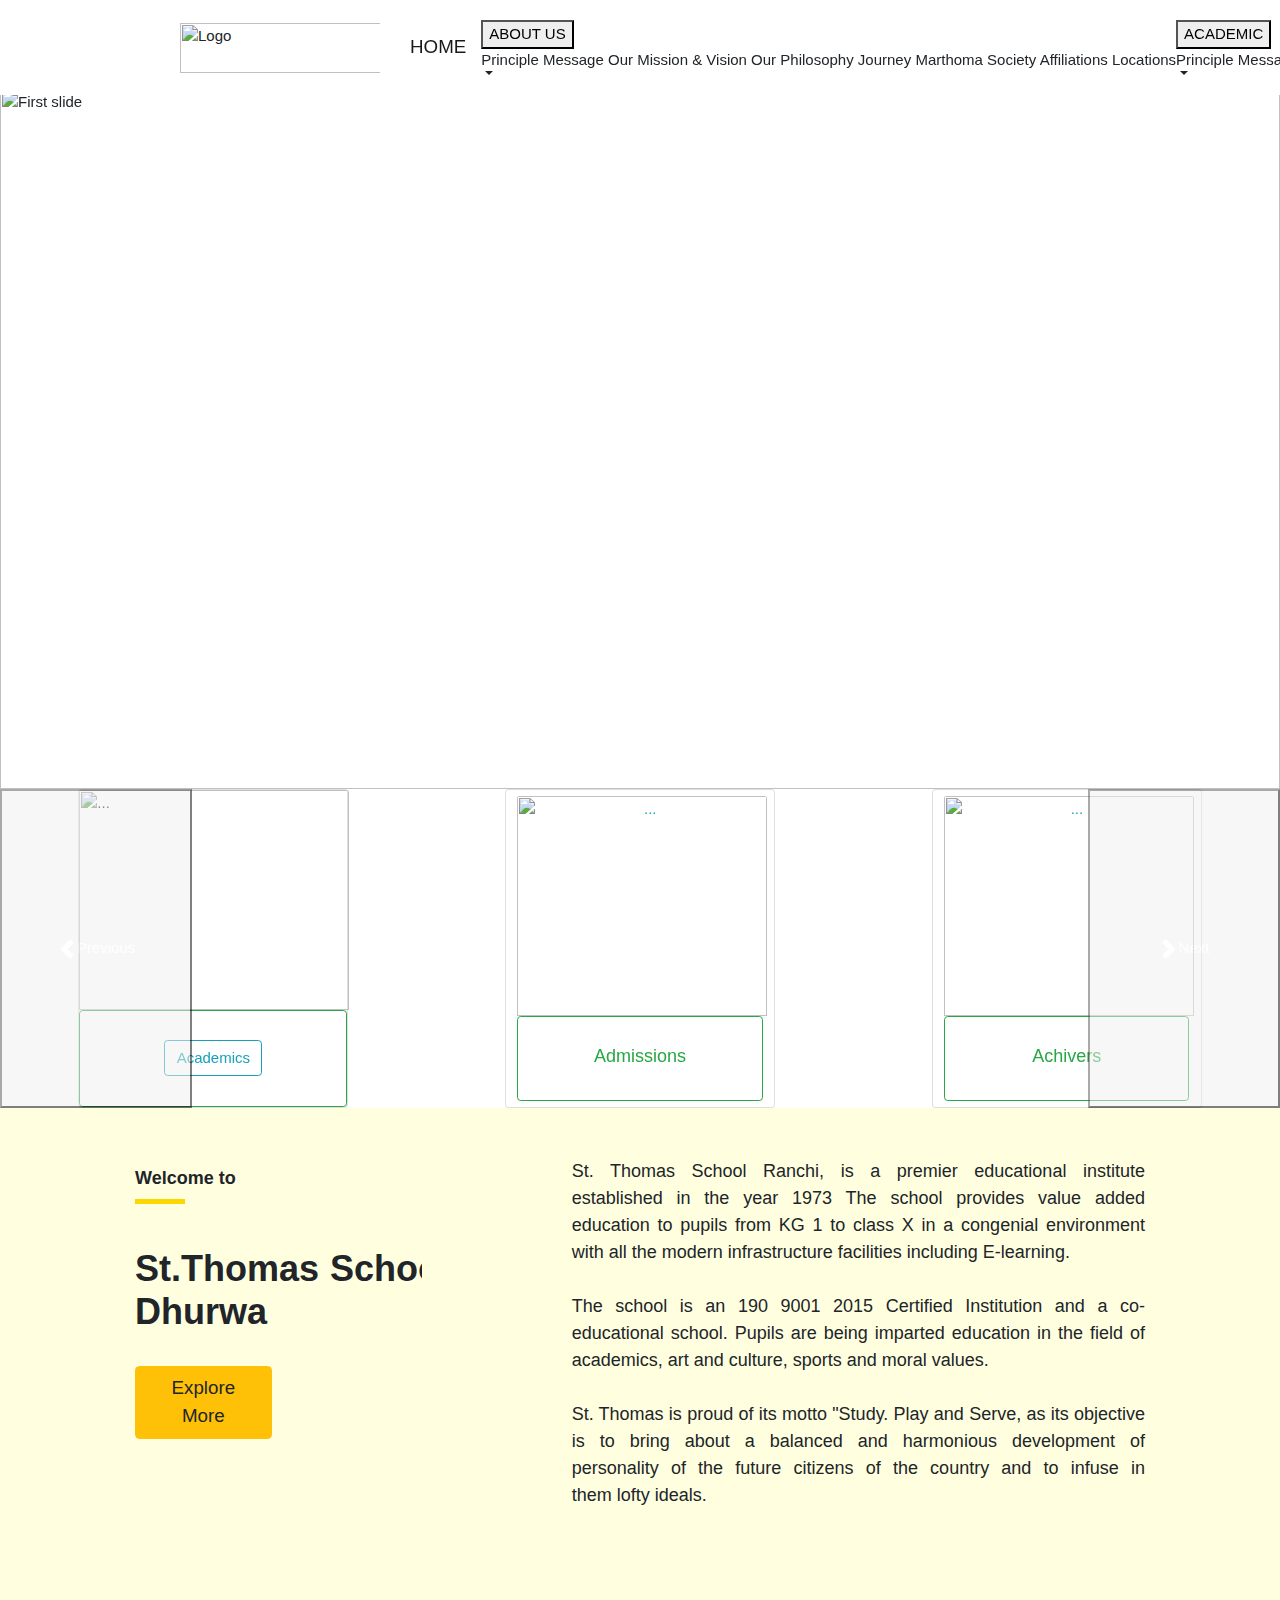
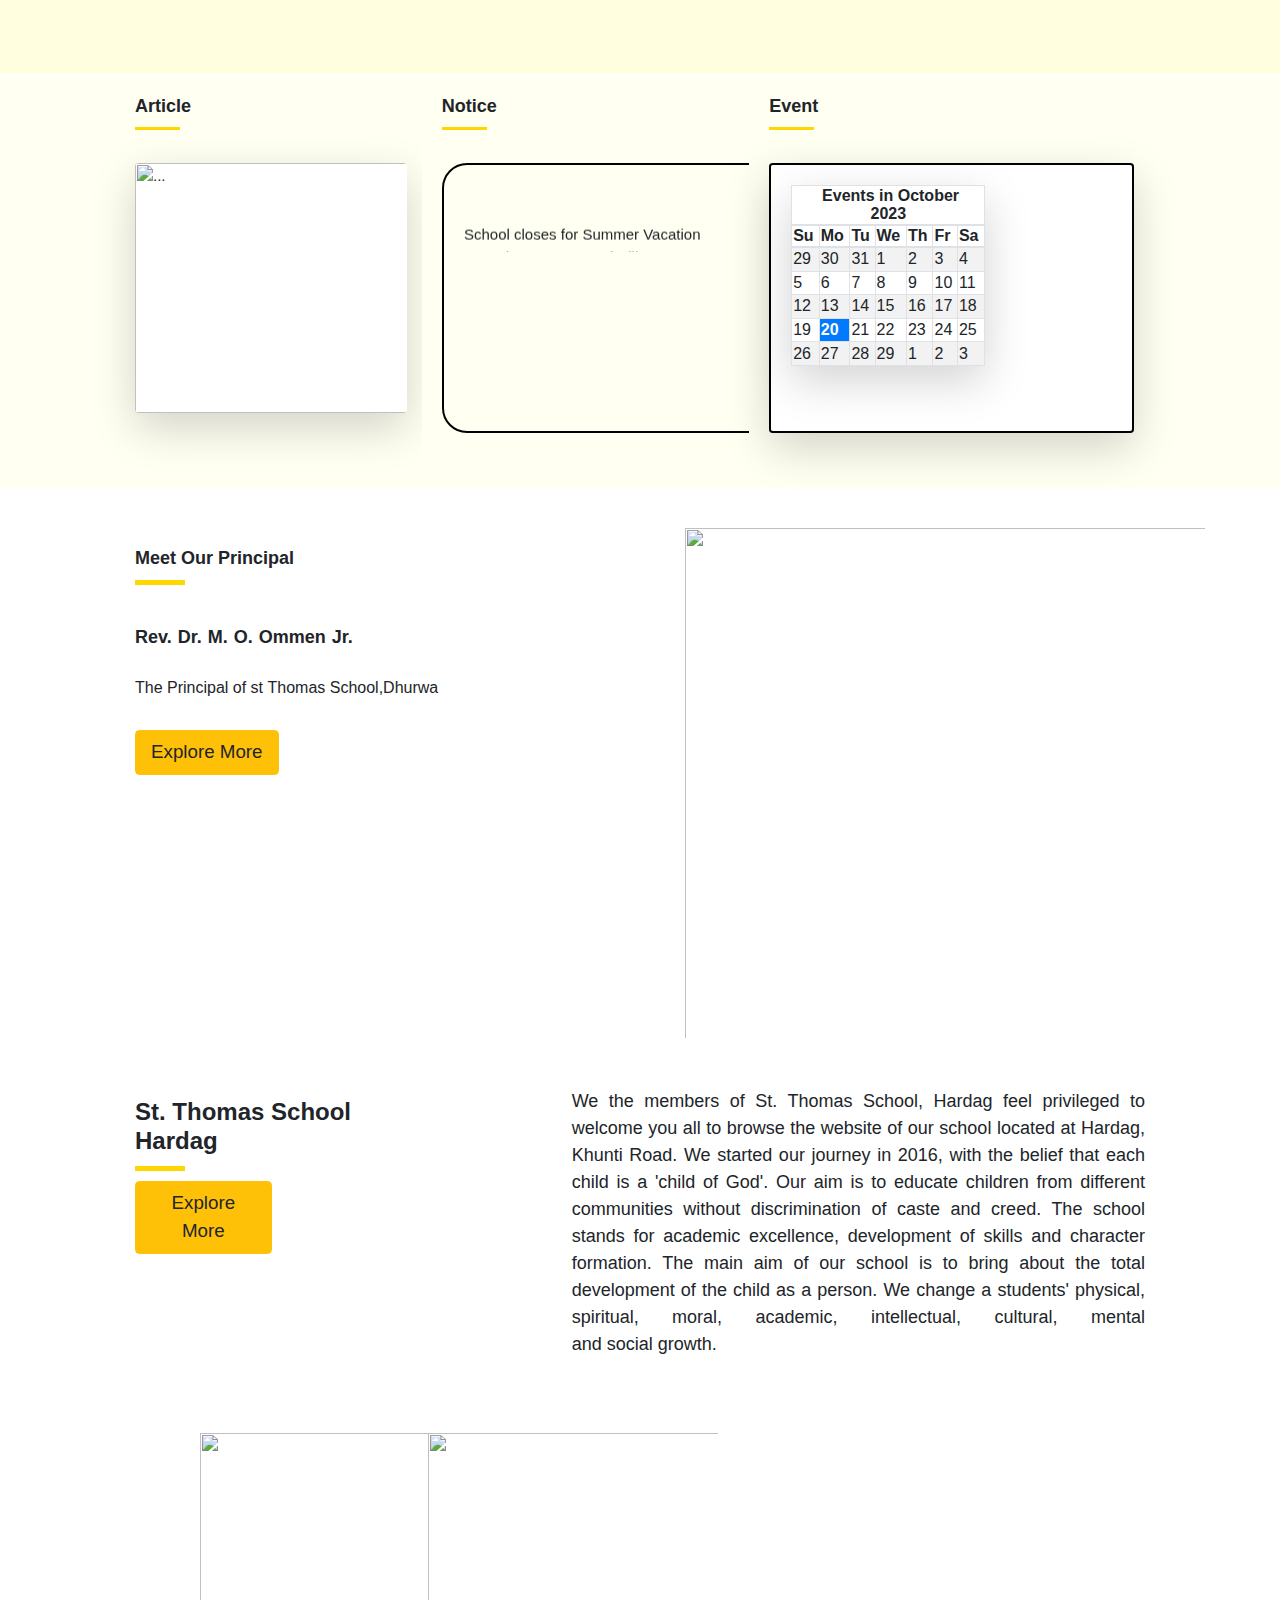
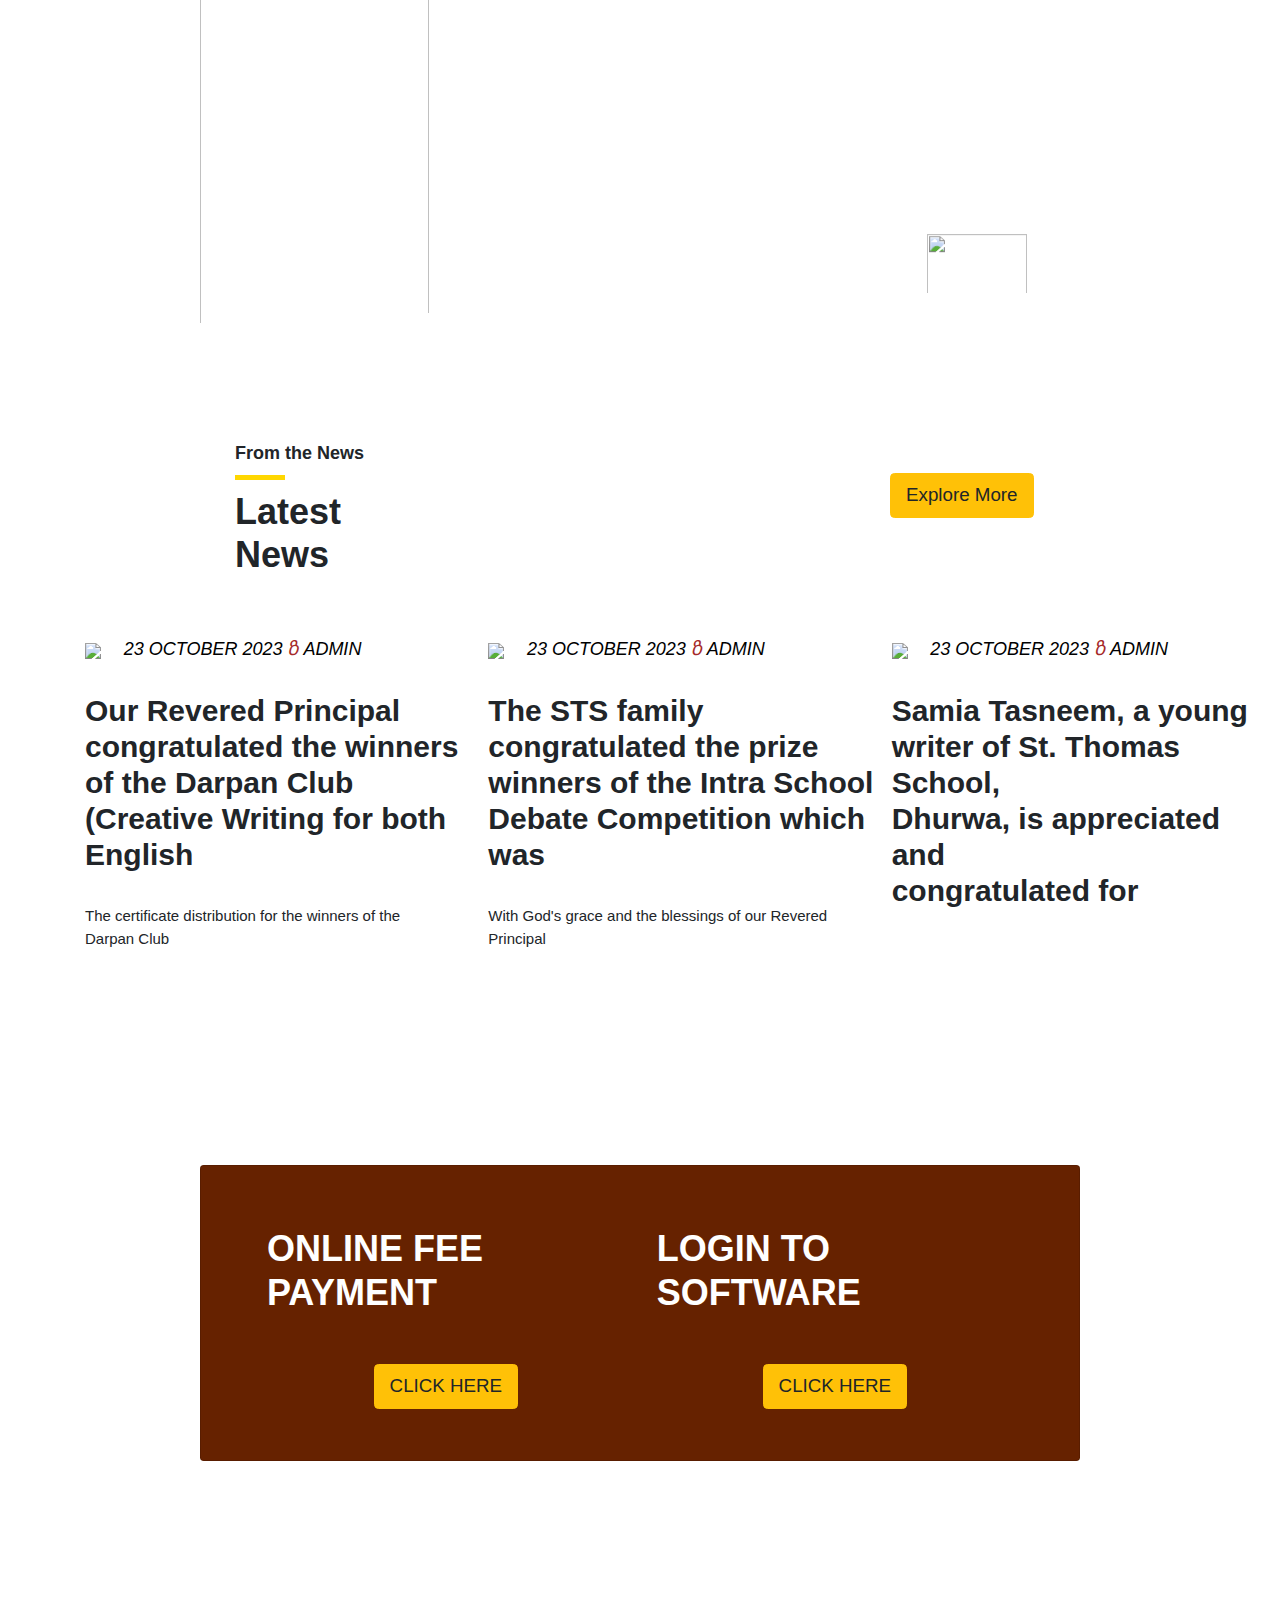
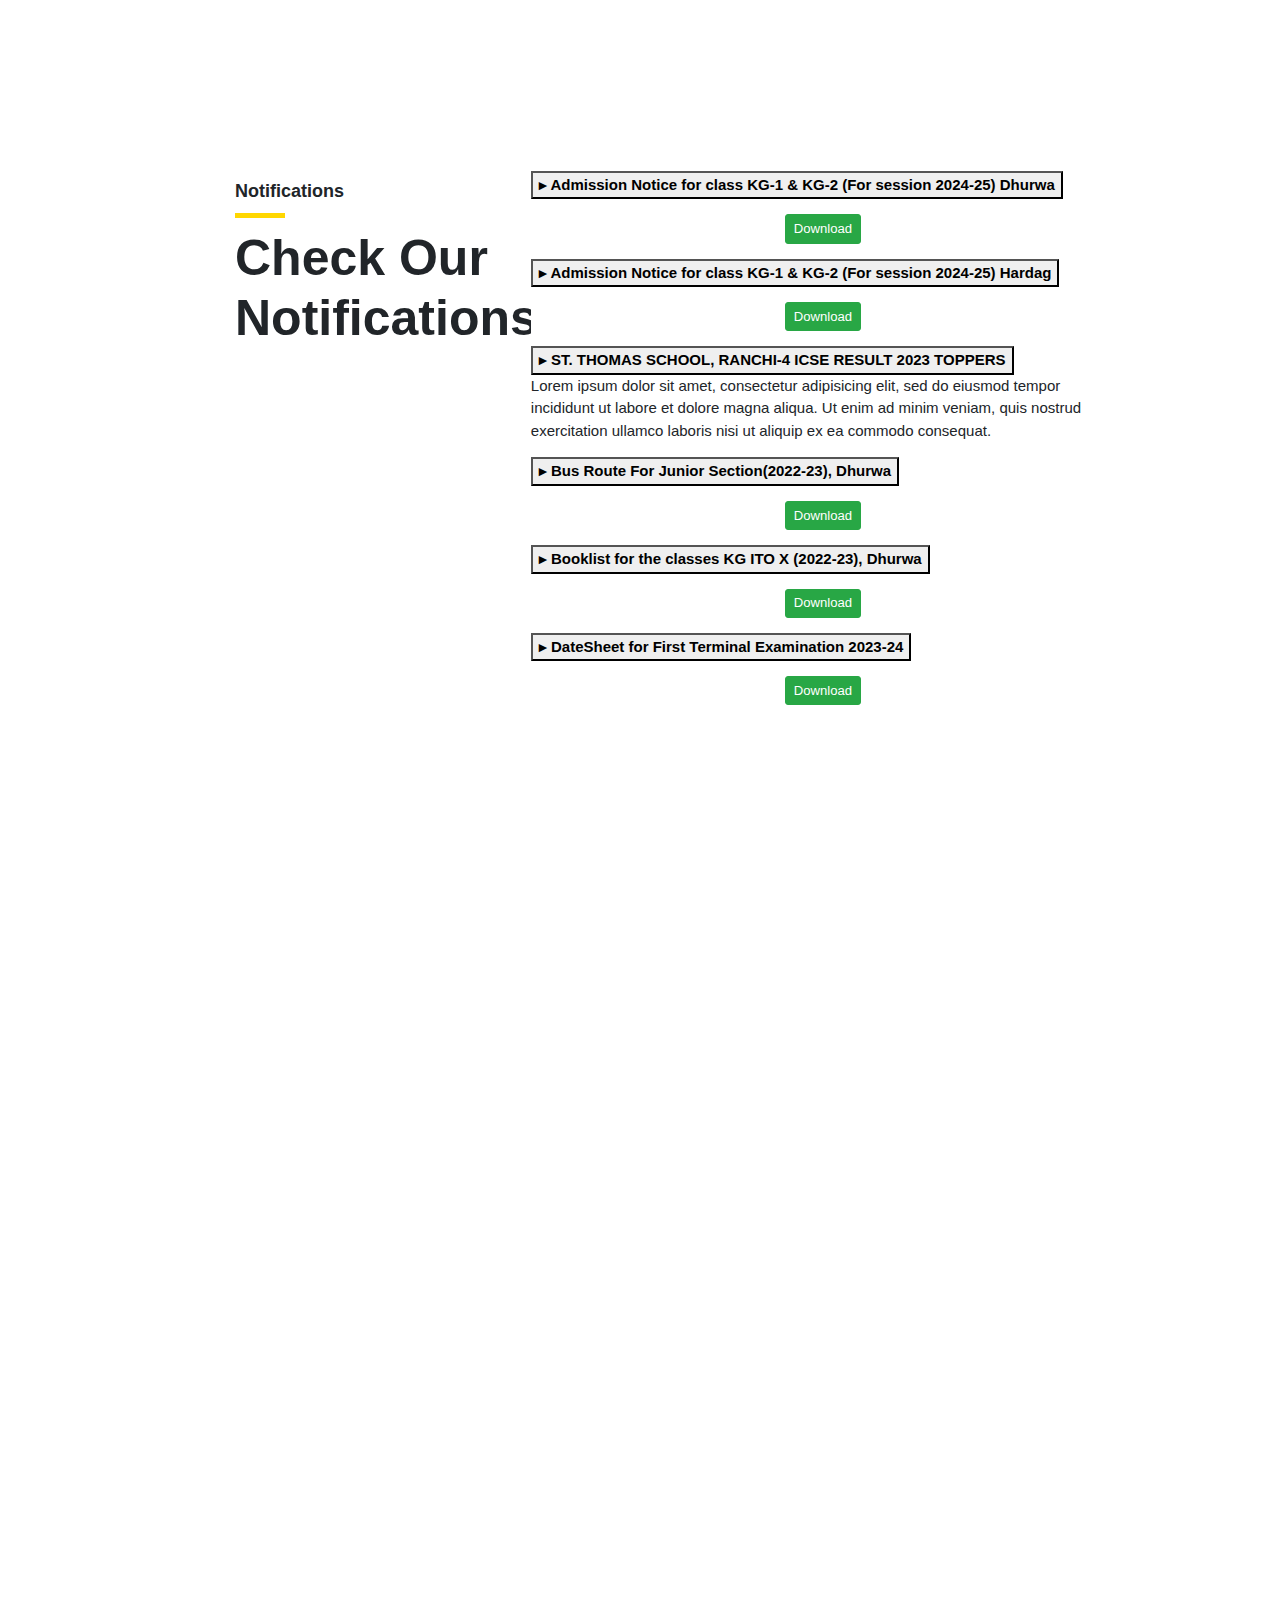
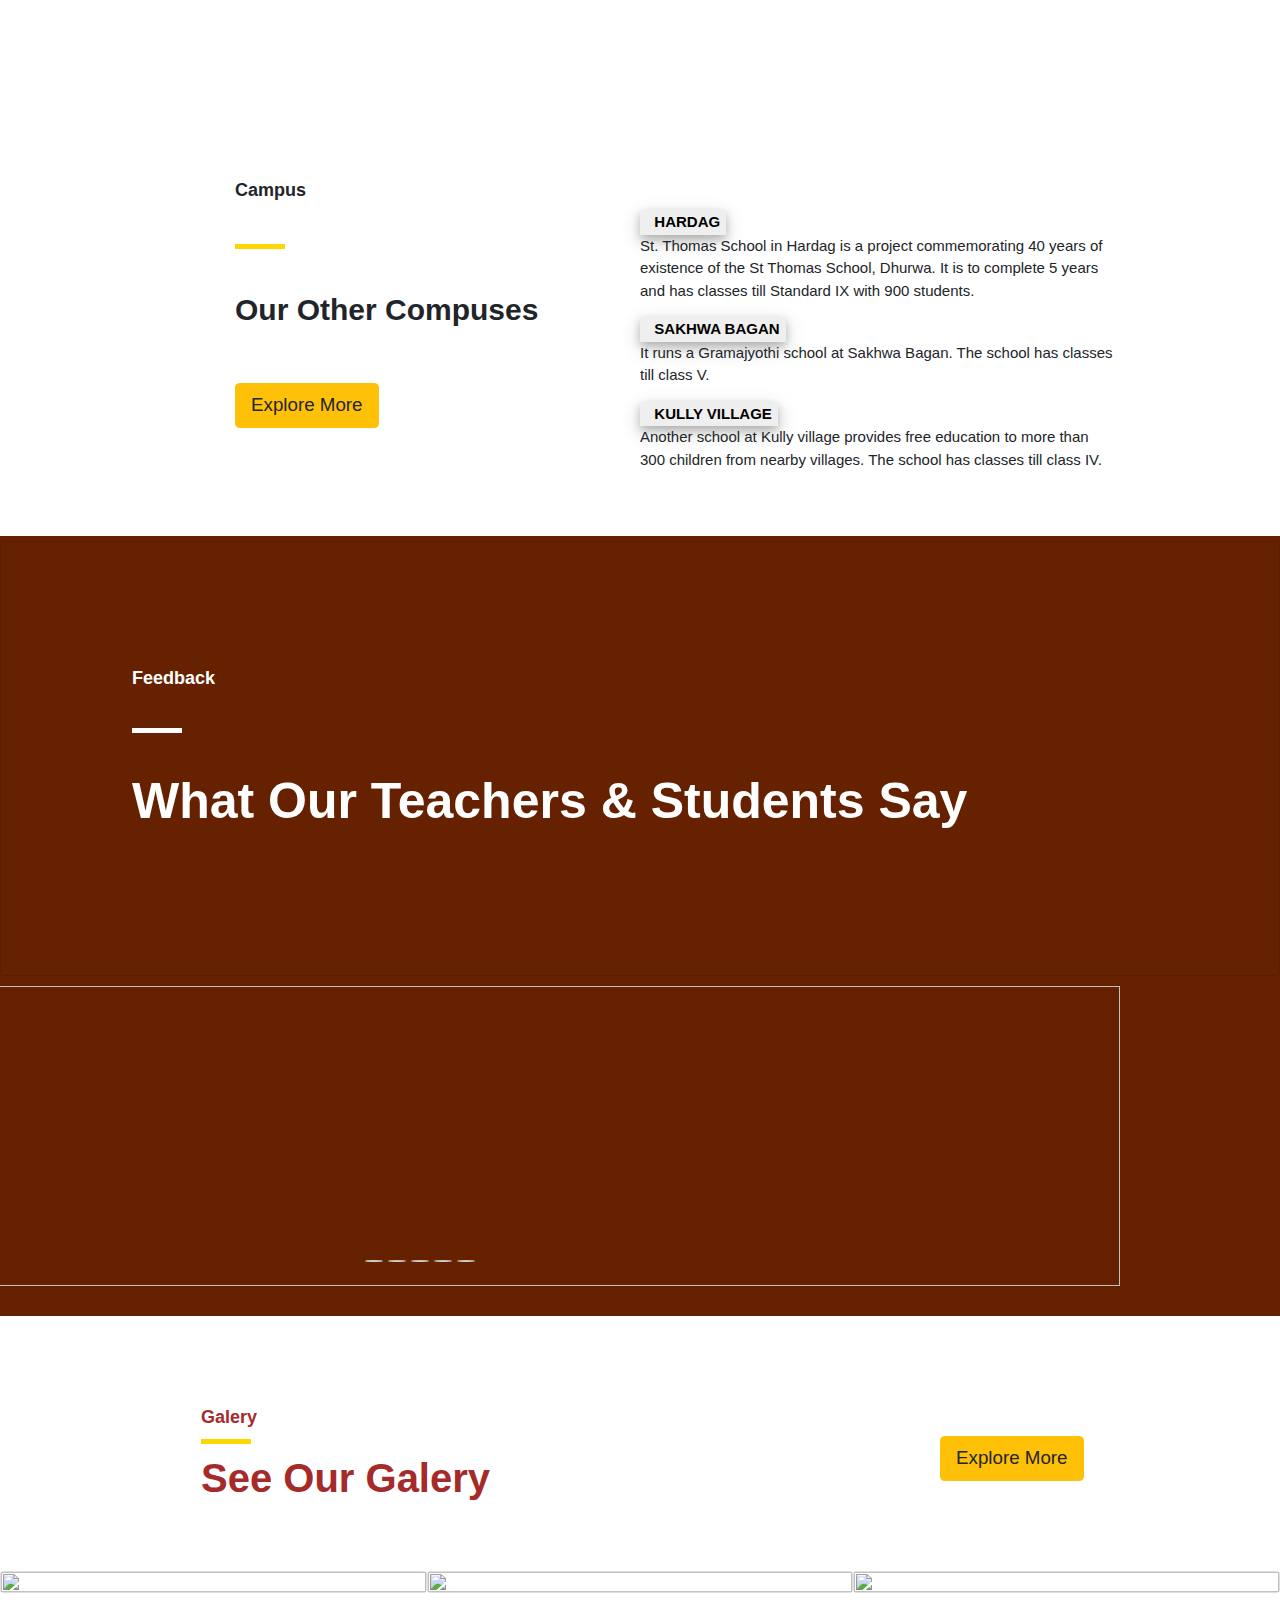
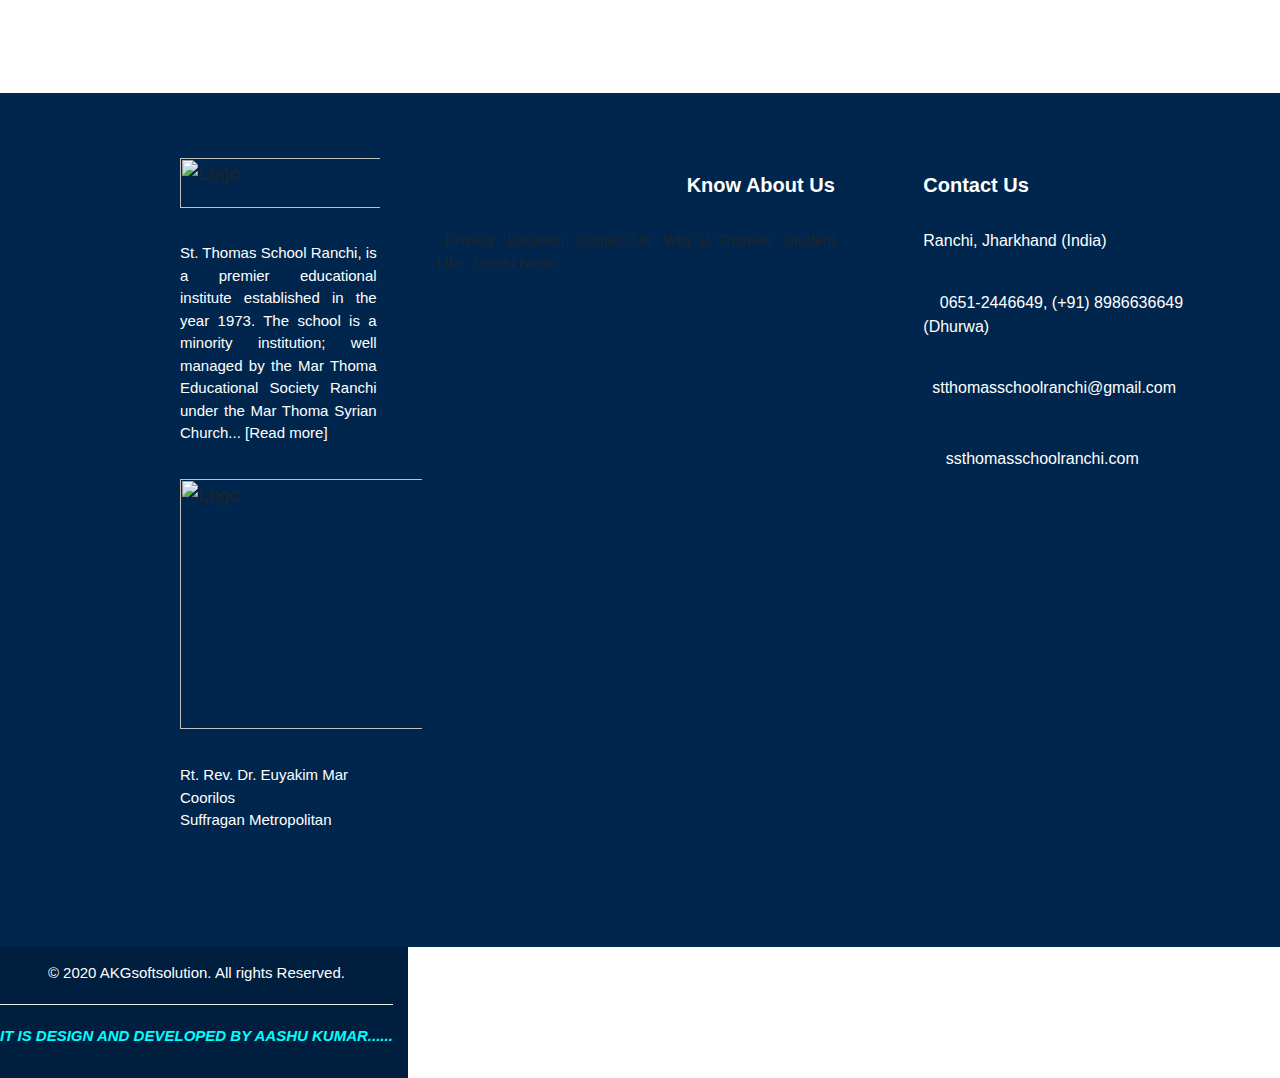
==== commit d3b171b2: "Update index.html" ====
--- a/index.html
+++ b/index.html
@@ -22,12 +22,12 @@
 <div class="row">
 <div class="col-md-3" style="background-color:white;">
 <a class="navbar-brand" href="#">
-			<img src="C:\Users\ashuk\OneDrive\Desktop\New folder\New folder\logo-3.png" style="height:50px; width:350px; align:right; padding-left:150px;margin:15px;" alt="Logo">
+			<img src="logo-3.png" style="height:50px; width:350px; align:right; padding-left:150px;margin:15px;" alt="Logo">
 			</a>
 </div>
 <div class="col-md-9">
 <nav class="navbar navbar-expand-lg navbar-light bg-white fixed-top">
-<img src="C:\Users\ashuk\OneDrive\Desktop\New folder\New folder\logo-3.png" style="height:50px; width:350px; align:right; padding-left:150px;margin:15px;" alt="Logo"></a>
+<img src="logo-3.png" style="height:50px; width:350px; align:right; padding-left:150px;margin:15px;" alt="Logo"></a>
   <div class="container-fluid">
     <a class="navbar-brand" href="#">HOME</a>
     <button class="navbar-toggler" type="button" data-bs-toggle="collapse" data-bs-target="#navbarSupportedContent" aria-controls="navbarSupportedContent" aria-expanded="false" aria-label="Toggle navigation">
@@ -144,13 +144,13 @@
   </ol>
   <div class="carousel-inner">
     <div class="carousel-item active">
-      <img class="d-block w-100" src="C:\Users\ashuk\OneDrive\Desktop\New folder\New folder\Screenshot 2023-10-17 205843.png" alt="First slide" style="height:700px;width;100%;"/>
+      <img class="d-block w-100" src="Screenshot 2023-10-17 205843.png" alt="First slide" style="height:700px;width;100%;"/>
     </div>
     <div class="carousel-item">
-      <img class="d-block w-100" src="C:\Users\ashuk\OneDrive\Desktop\New folder\New folder\Screenshot 2023-10-17 205934.png" alt="Second slide" style="height:700px;width;100%;"/>
+      <img class="d-block w-100" src="Screenshot 2023-10-17 205934.png" alt="Second slide" style="height:700px;width;100%;"/>
     </div>
     <div class="carousel-item">
-      <img class="d-block w-100" src="C:\Users\ashuk\OneDrive\Desktop\New folder\New folder\Screenshot 2023-10-17 210125.png" alt="Third slide" style="height:700px;width;100%;"/>
+      <img class="d-block w-100" src="Screenshot 2023-10-17 210125.png" alt="Third slide" style="height:700px;width;100%;"/>
     </div>
   </div>
   <a class="carousel-control-prev" href="#carouselExampleIndicators" role="button" data-slide="prev">
@@ -173,20 +173,20 @@
 		<div class="carousel-item active">
 		<div class="card-wrapper container-sm d-flex  justify-content-around">
 		<div class="card " style="width: 18rem;">
-		<img src="C:\Users\ashuk\OneDrive\Desktop\New folder\New folder\Screenshot1.png" class="card-img-top" alt="..."style="height:220px; width:270px;"/>
+		<img src="Screenshot1.png" class="card-img-top" alt="..."style="height:220px; width:270px;"/>
 		<div class="card-body btn btn-outline-success">
 		<h5 class="card-title btn btn-outline-INFO">Academics</h5>
      
 		</div>
 		</div><div class="card btn btn-outline-info" style="width: 18rem;">
-		<img src="C:\Users\ashuk\OneDrive\Desktop\New folder\New folder\Screenshot 2.png" class="card-img-top" alt="..." style="height:220px; width:250px;"/>
+		<img src="Screenshot 2.png" class="card-img-top" alt="..." style="height:220px; width:250px;"/>
 		<div class="card-body btn btn-outline-success">
 		<h5 class="card-title">Admissions</h5>
     
 		</div>
 		</div>
         <div class="card btn btn-outline-info" style="width: 18rem;">
-		<img src="C:\Users\ashuk\OneDrive\Desktop\New folder\New folder\Screenshot3.png" class="card-img-top" alt="..."style="height:220px; width:250px;"/>
+		<img src="Screenshot3.png" class="card-img-top" alt="..."style="height:220px; width:250px;"/>
 		<div class="card-body btn btn-outline-success">
 		<h5 class="card-title">Achivers</h5>
     
@@ -197,20 +197,20 @@
 		<div class="carousel-item">
 		<div class="card-wrapper container-sm d-flex   justify-content-around">
 		<div class="card  " style="width: 18rem;">
-		<img src="C:\Users\ashuk\OneDrive\Desktop\New folder\New folder\Screenshot4.png" class="card-img-top" alt="..."style="height:220px; width:270px;"/>
+		<img src="Screenshot4.png" class="card-img-top" alt="..."style="height:220px; width:270px;"/>
 		<div class="card-body btn btn-outline-success">
 		<h5 class="card-title">Facilities</h5>
     
   </div>
 </div><div class="card btn btn-outline-info" style="width: 18rem;">
-  <img src="C:\Users\ashuk\OneDrive\Desktop\New folder\New folder\Screenshot1.png" class="card-img-top" alt="..." style="height:220px; width:250px;"/>
+  <img src="Screenshot1.png" class="card-img-top" alt="..." style="height:220px; width:250px;"/>
   <div class="card-body btn btn-outline-success">
     <h5 class="card-title">Academics</h5>
     
   </div>
         </div>
         <div class="card btn btn-outline-info" style="width: 18rem;">
-  <img src="C:\Users\ashuk\OneDrive\Desktop\New folder\New folder\Screenshot 2.png" class="card-img-top" alt="..." style="height:220px; width:250px;"/>
+  <img src="Screenshot 2.png" class="card-img-top" alt="..." style="height:220px; width:250px;"/>
   <div class="card-body btn btn-outline-success">
     <h5 class="card-title">Admissions</h5>
     
@@ -253,7 +253,7 @@
 <h5><b>Article</b></h5>
 <h1 style="width: 45px; background-color:gold; height: 3px"></h1><br>
 <p class="ab">
-<img src="C:\Users\ashuk\OneDrive\Pictures\Screenshots\Screenshot 2023-10-18 085007.png" style="height:250px; width:350px" class="img-fluid shadow-lg p-0 mb-5 bg-white rounded" alt="..."/></p>
+<img src="Screenshot 2023-10-18 085007.png" style="height:250px; width:350px" class="img-fluid shadow-lg p-0 mb-5 bg-white rounded" alt="..."/></p>
 </div>
 <div class="col-md-3" style="background-color:#fffff2;padding-left:20px; margin-right:0px;padding-top:10px; padding-bottom:10px;">
 <h5><b>Notice</b></h5>
@@ -350,7 +350,7 @@
 <button type="button" class="btn btn-warning btn-lg">Explore More</button>
 </div>
 <div class="col-md-6">
-<img src="C:\Users\ashuk\OneDrive\Pictures\Screenshots\Screenshot 2023-10-20 172605.png" style="width:550px;padding-top:40px;padding-left:30px;"/>
+<img src="Screenshot 2023-10-20 172605.png" style="width:550px;padding-top:40px;padding-left:30px;"/>
 </div>
 </div>
 
@@ -369,20 +369,20 @@
 
 <div class="row" style="background-image: url('Untitled-11.png'); height: 510px;">
 <div class="col-md-2">
-<img src="C:\Users\ashuk\OneDrive\Desktop\New folder\Screenshot 2023-10-20 175815.png"style="height:500px; padding-left:200px; padding-top:10px;"/>
+<img src="Screenshot 2023-10-20 175815.png"style="height:500px; padding-left:200px; padding-top:10px;"/>
 </div>
 <div class="col-md-2">
-<img src="C:\Users\ashuk\OneDrive\Desktop\New folder\photo.jpg"style="height:500px; padding-left:210px; padding-top:10px; padding-bottom:10px;"/>
+<img src="photo.jpg"style="height:500px; padding-left:210px; padding-top:10px; padding-bottom:10px;"/>
 </div>
 <div class="col-md-2" style="background-color:white; height:470px; padding-left:0px; padding-top:10px; margin-left:500px; margin-top:10px;">
 <marquee direction="up" onmouseover="this.stop()" onmouseout="this.start()" height="450px">
-<img src="C:\Users\ashuk\OneDrive\Desktop\New folder\Screenshot 2023-10-31 093757.png" style="width:100px; height:100px; padding-left:5px;"/>
+<img src="Screenshot 2023-10-31 093757.png" style="width:100px; height:100px; padding-left:5px;"/>
 <p style="padding-left:100px;">1st<br>Ashutosh Kumar 99% </p>
-<img src="C:\Users\ashuk\OneDrive\Desktop\New folder\Screenshot 2023-10-31 093811.png" style="width:100px; height:100px; padding-left:5px;"/>
+<img src="Screenshot 2023-10-31 093811.png" style="width:100px; height:100px; padding-left:5px;"/>
 <p style="padding-left:100px;">2nd<br>Roshan Singh 98% </p>
-<img src="C:\Users\ashuk\OneDrive\Desktop\New folder\Screenshot 2023-10-31 093827.png" style="width:100px; height:100px; padding-left:5px;"/>
+<img src="Screenshot 2023-10-31 093827.png" style="width:100px; height:100px; padding-left:5px;"/>
 <p style="padding-left:100px;">3rd<br>Aman Kumar Rana 95% </p>
-<img src="C:\Users\ashuk\OneDrive\Desktop\New folder\Screenshot 2023-10-31 093838.png" style="width:100px; height:100px; padding-left:5px;"/>
+<img src="Screenshot 2023-10-31 093838.png" style="width:100px; height:100px; padding-left:5px;"/>
 <p style="padding-left:100px;">4th<br>Ramlakhan Singh 88% </p>
 </marquee>
 </div>
@@ -685,7 +685,7 @@
 			<div class="col-md-4" style="background-color:#00264d; padding-bottom:100px;">
 			<div class="col-md-12" style="background-color:none;">
 			<a class="navbar-brand" style="padding-top:50px;">
-			<img src="C:\Users\ashuk\OneDrive\Desktop\New folder\New folder\logo-3.png" style="height:50px; width:350px; align:right; padding-left:150px;margin:15px;" alt="Logo">
+			<img src="logo-3.png" style="height:50px; width:350px; align:right; padding-left:150px;margin:15px;" alt="Logo">
 			</a>
 			<p style="color:white;padding-left:150px;margin:15px;text-align: justify;text-justify: inter-word;">St. Thomas School Ranchi, is a premier educational institute established in the year 1973. The school is a minority institution; well managed by the Mar Thoma Educational Society Ranchi under the Mar Thoma Syrian Church... <a href="#" style="text-decoration:none;color:white;">[Read more]</a></p>
 			<a class="navbar-brand" href="#">
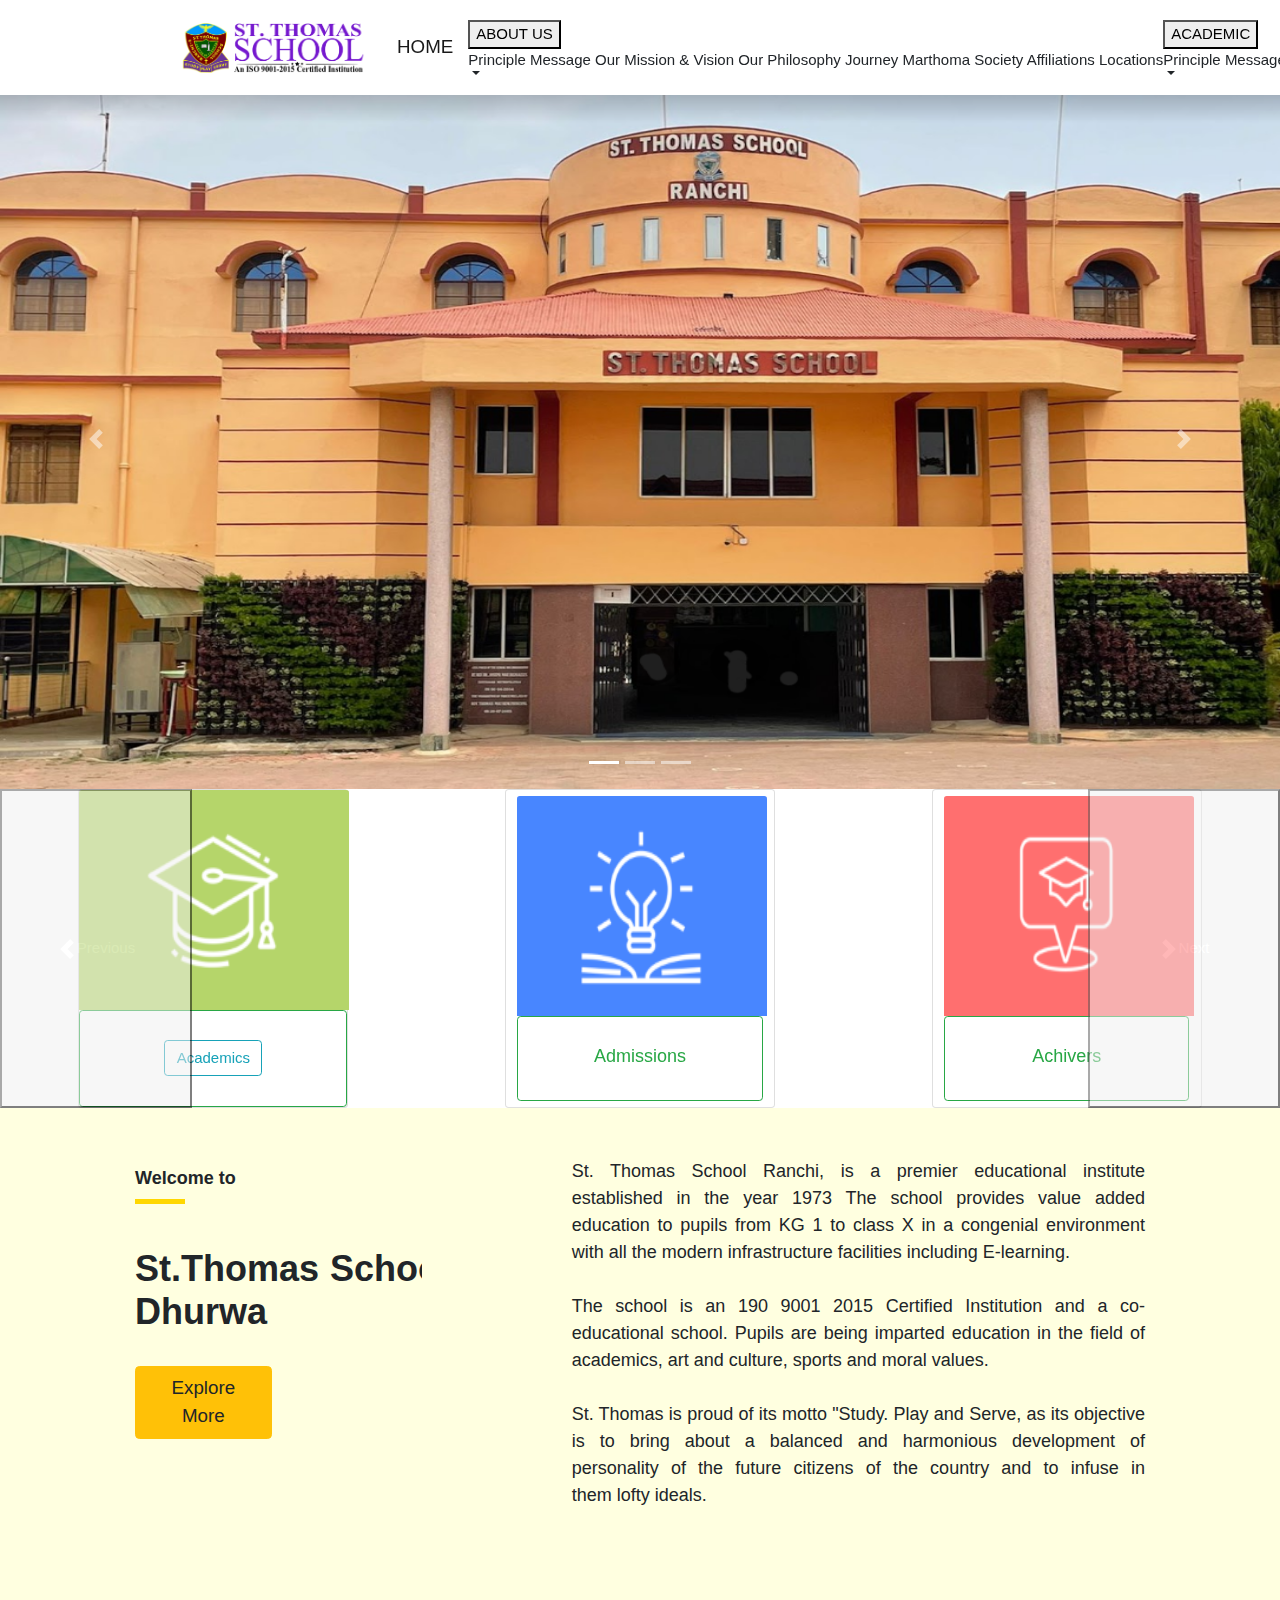
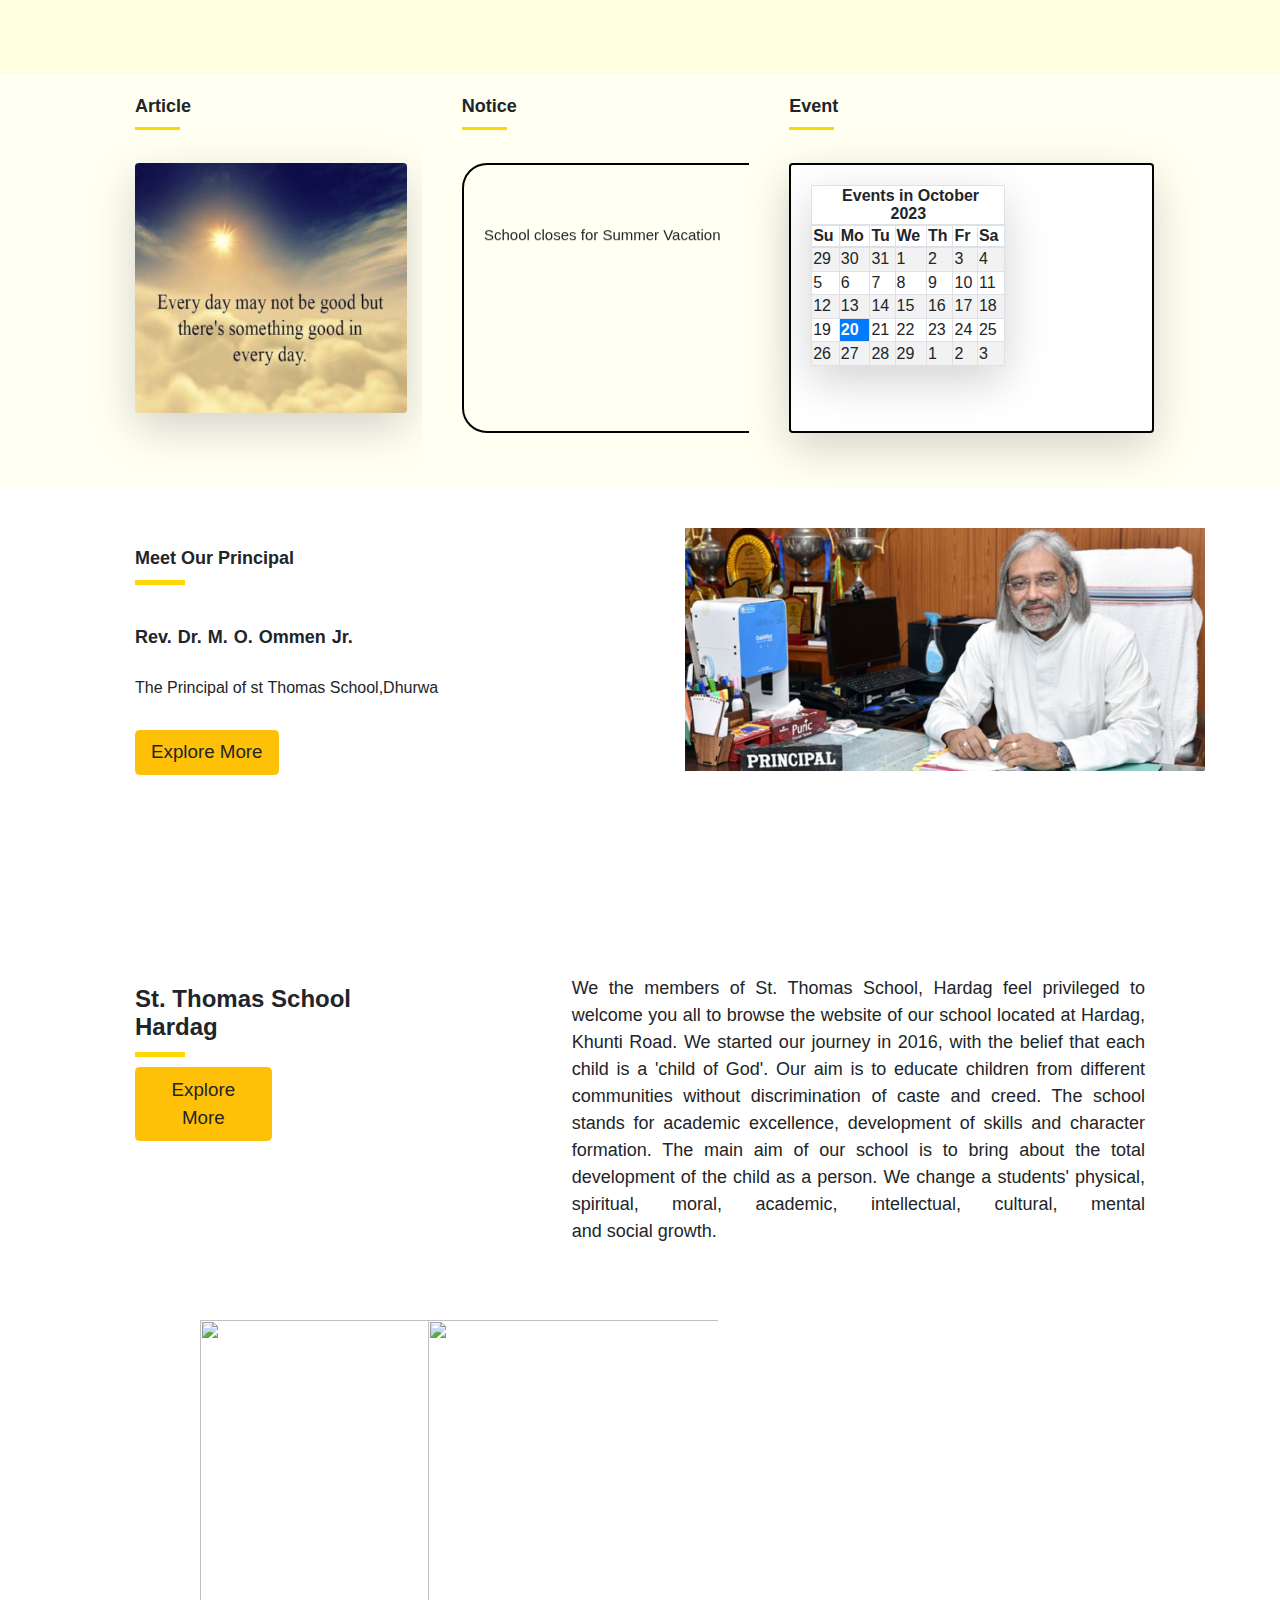
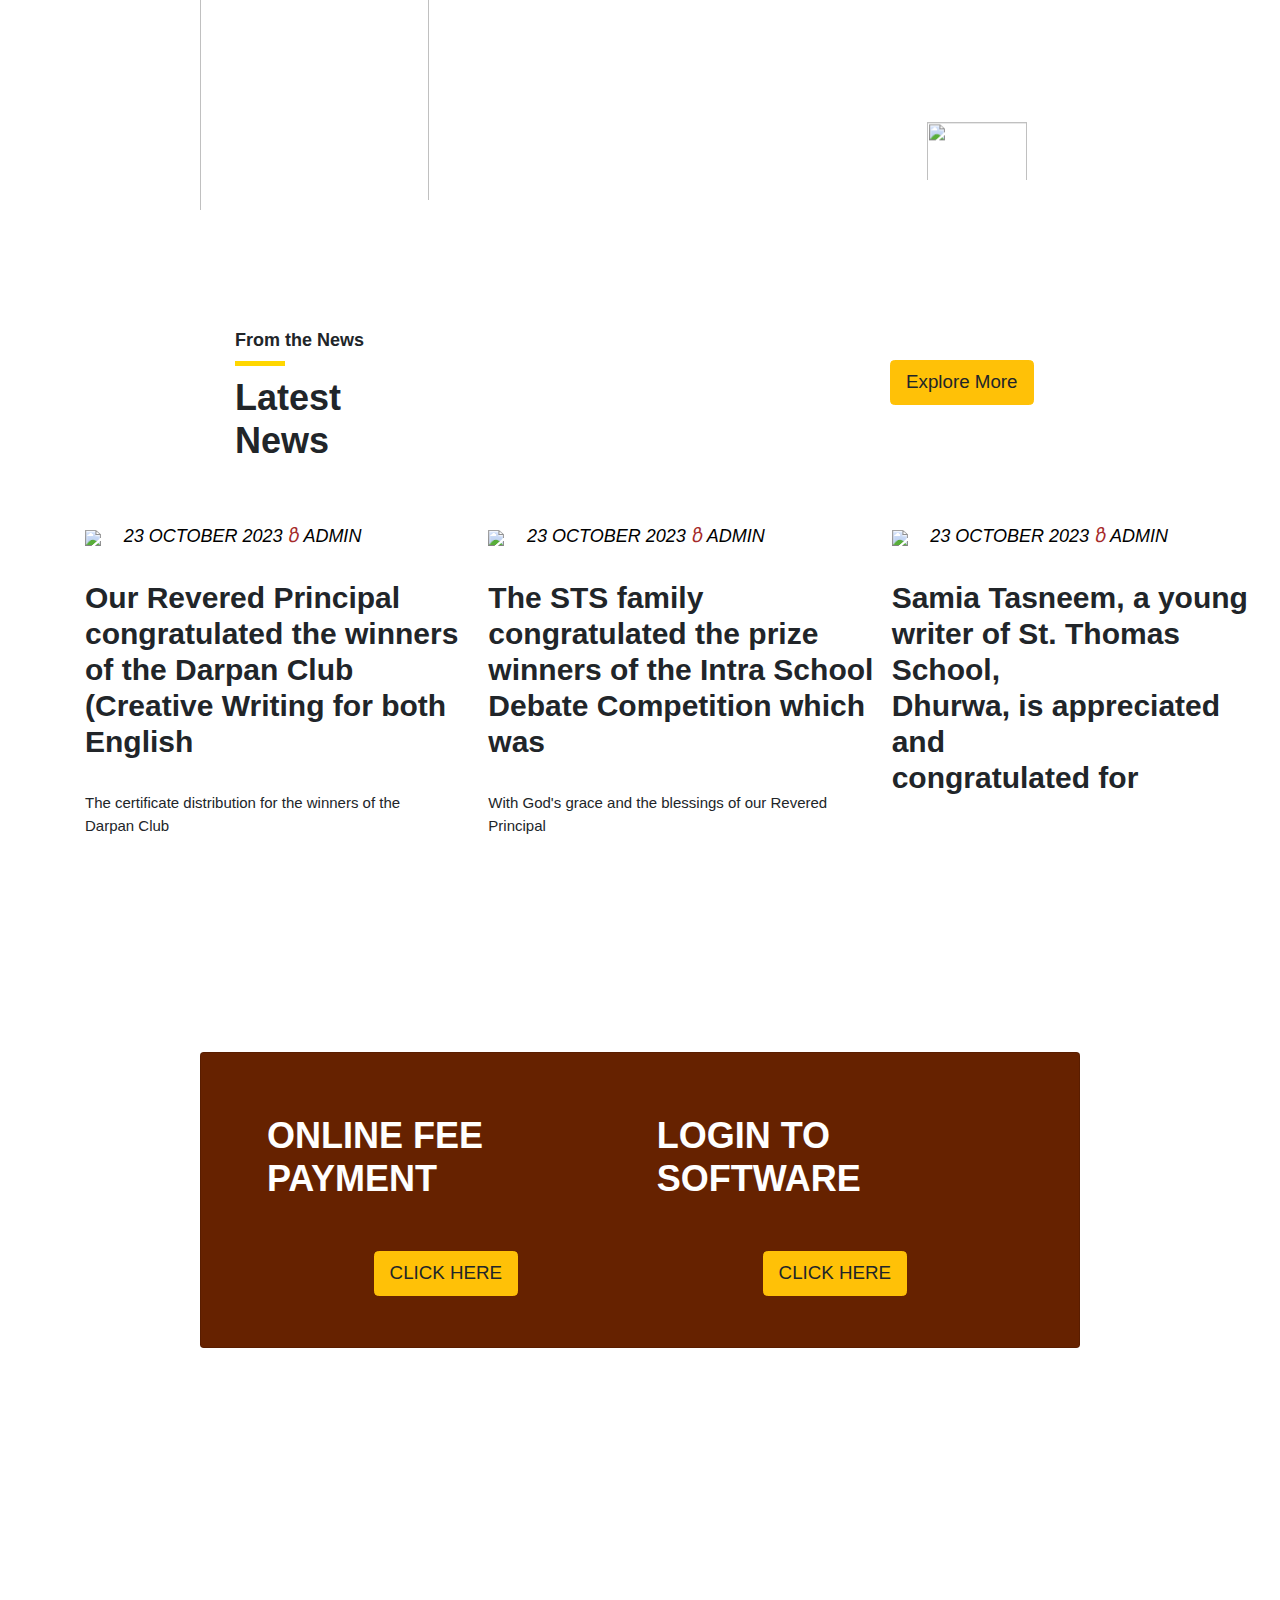
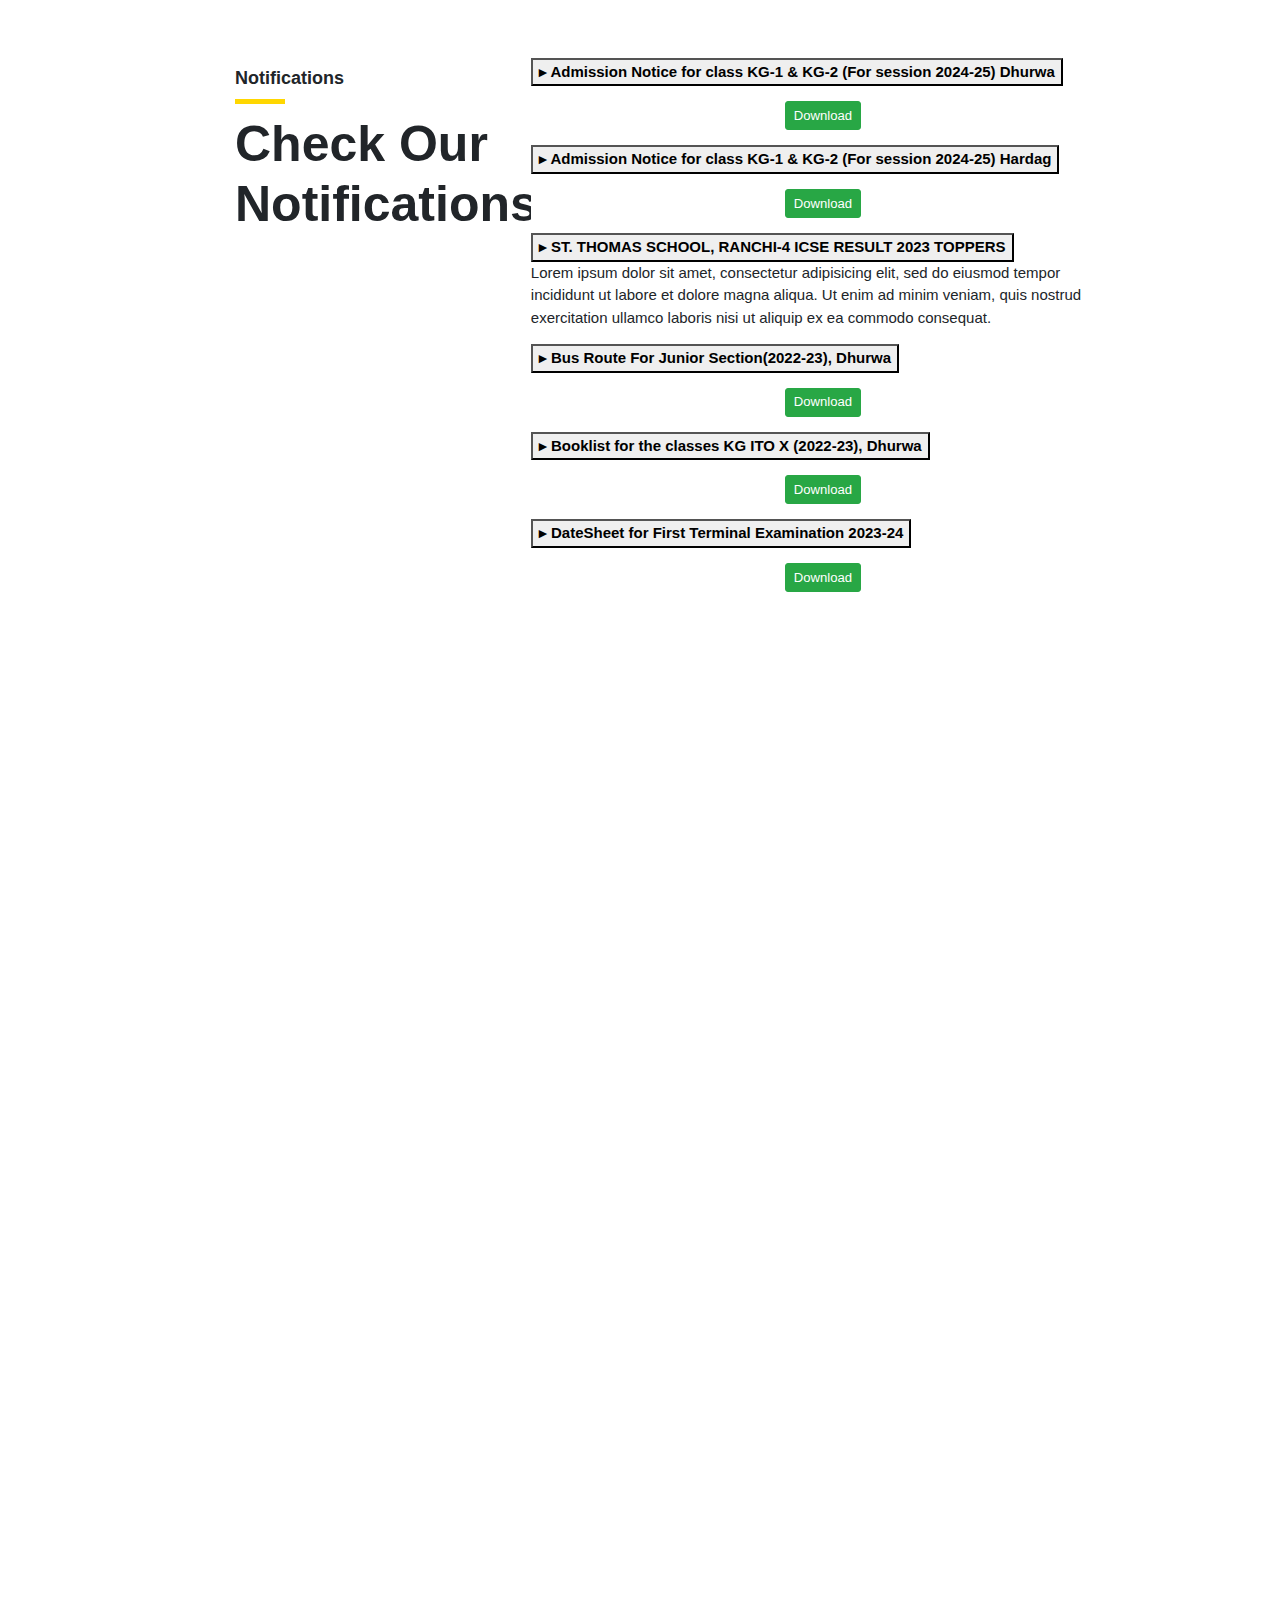
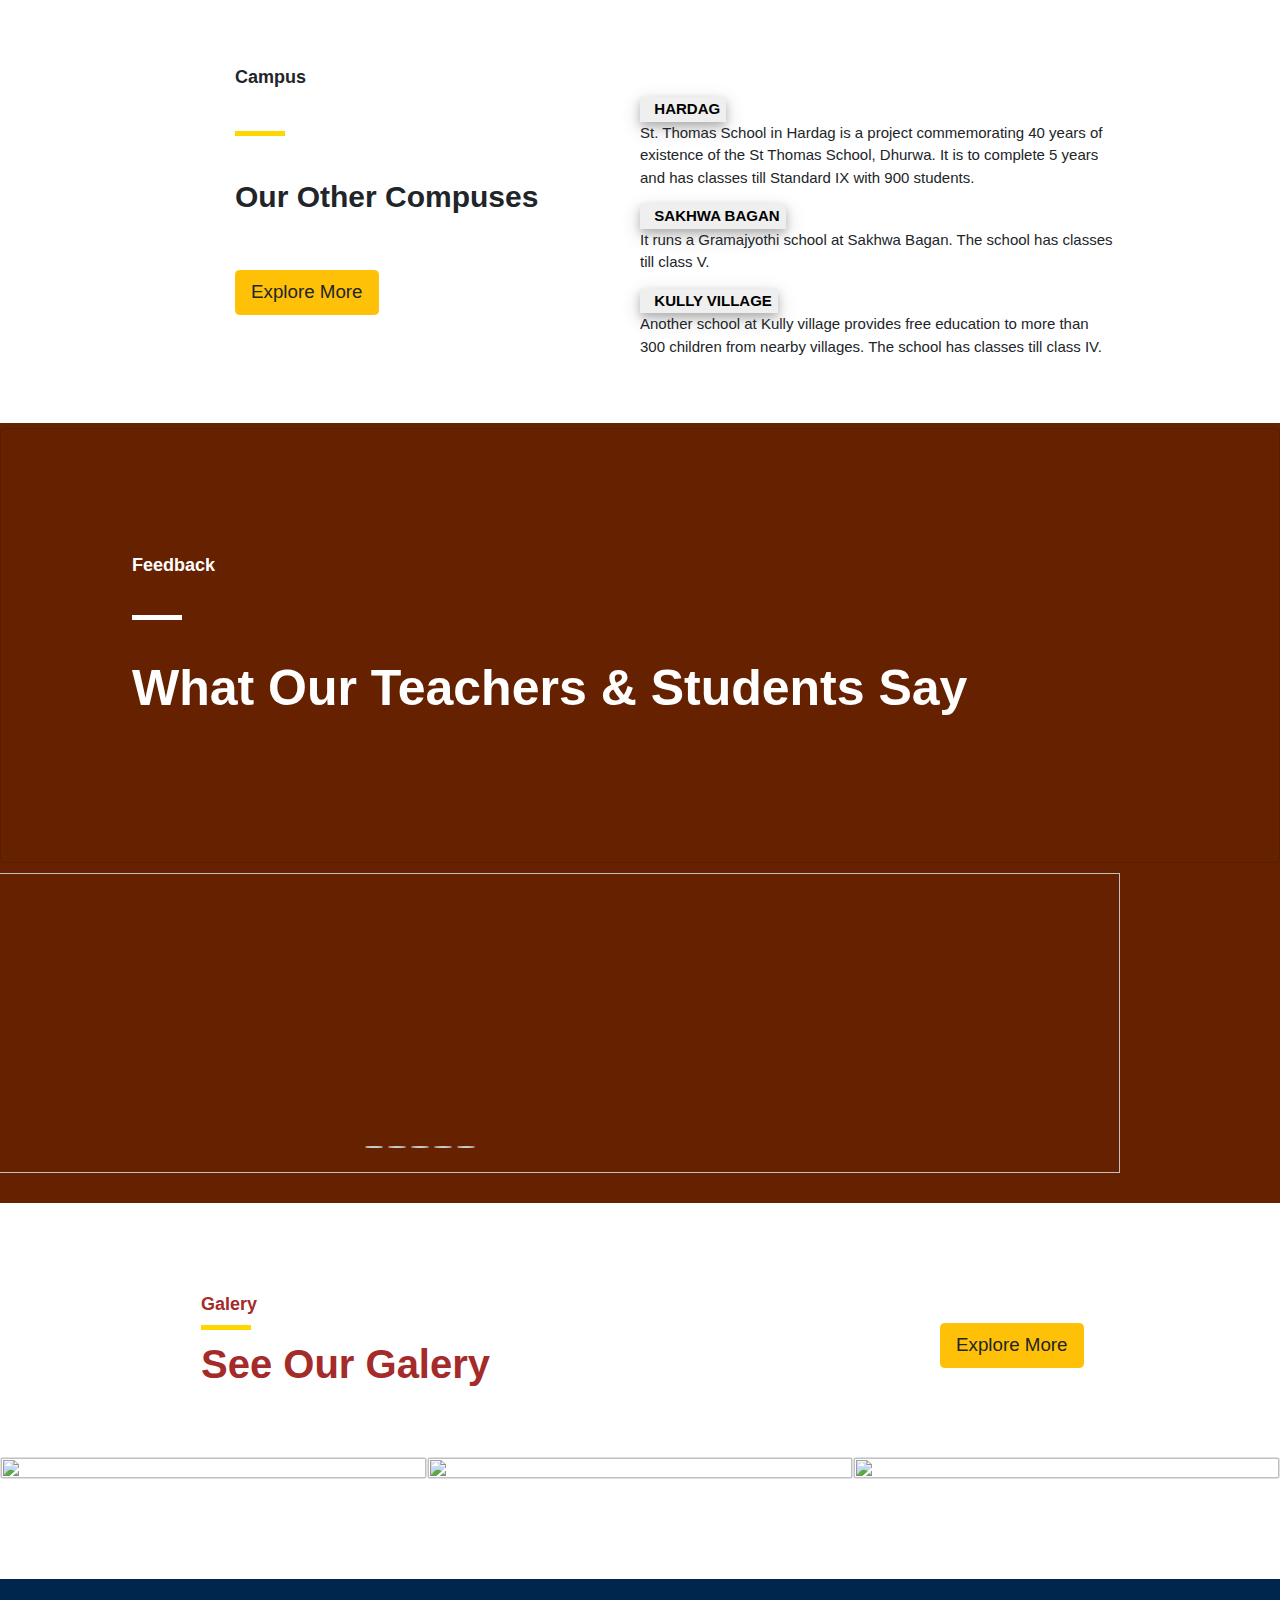
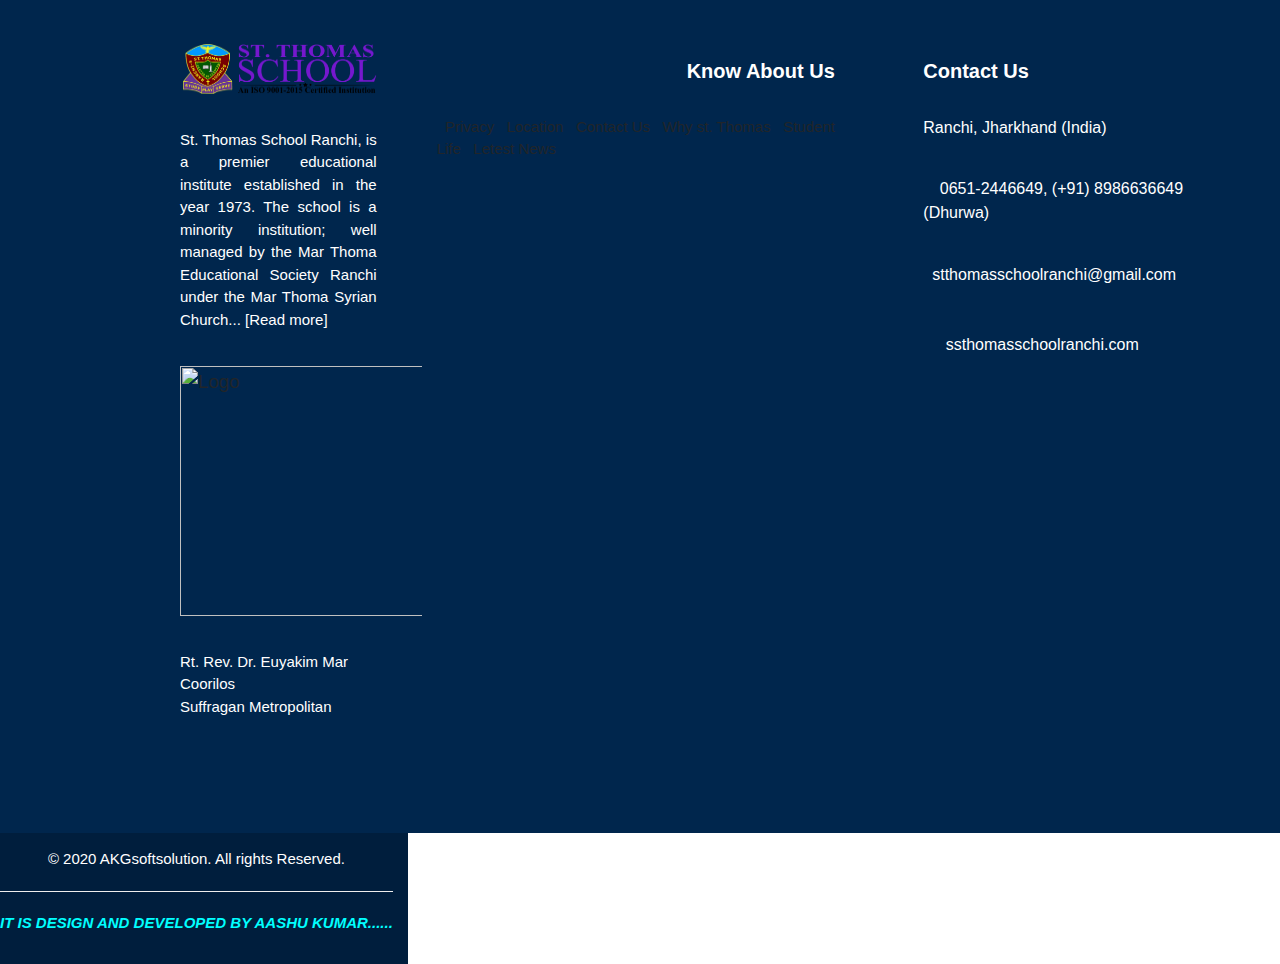
==== commit 348ce36e: "Update index.html" ====
--- a/index.html
+++ b/index.html
@@ -255,14 +255,14 @@
 <p class="ab">
 <img src="Screenshot 2023-10-18 085007.png" style="height:250px; width:350px" class="img-fluid shadow-lg p-0 mb-5 bg-white rounded" alt="..."/></p>
 </div>
-<div class="col-md-3" style="background-color:#fffff2;padding-left:20px; margin-right:0px;padding-top:10px; padding-bottom:10px;">
+<div class="col-md-3" style="background-color:#fffff2;padding-left:40px; margin-right:0px;padding-top:10px; padding-bottom:10px;">
 <h5><b>Notice</b></h5>
 <h1 style="width: 45px; background-color:gold; height: 3px"></h1><br>
 <p style="border-radius:25px; border:2px solid black; padding:20px; width:365px; height:270px;"><marquee direction="up" scrollamount="3" onmouseover="this.stop();" onmouseout="this.start();">
 School closes for Summer Vacation <br>on 15th May 2023 and will reopen on <br>June 12th 2023
 </marquee></p>
 </div>
-<div class="col-md-5" style="background-color:#fffff2;padding-left:20px; padding-top:10px; padding-bottom:10px;">
+<div class="col-md-5" style="background-color:#fffff2;padding-left:40px; padding-top:10px; padding-bottom:10px;">
 <h5><b>Event</b></h5>
 <h1 style="width: 45px; background-color:gold; height: 3px"></h1><br>
 <div class="container">
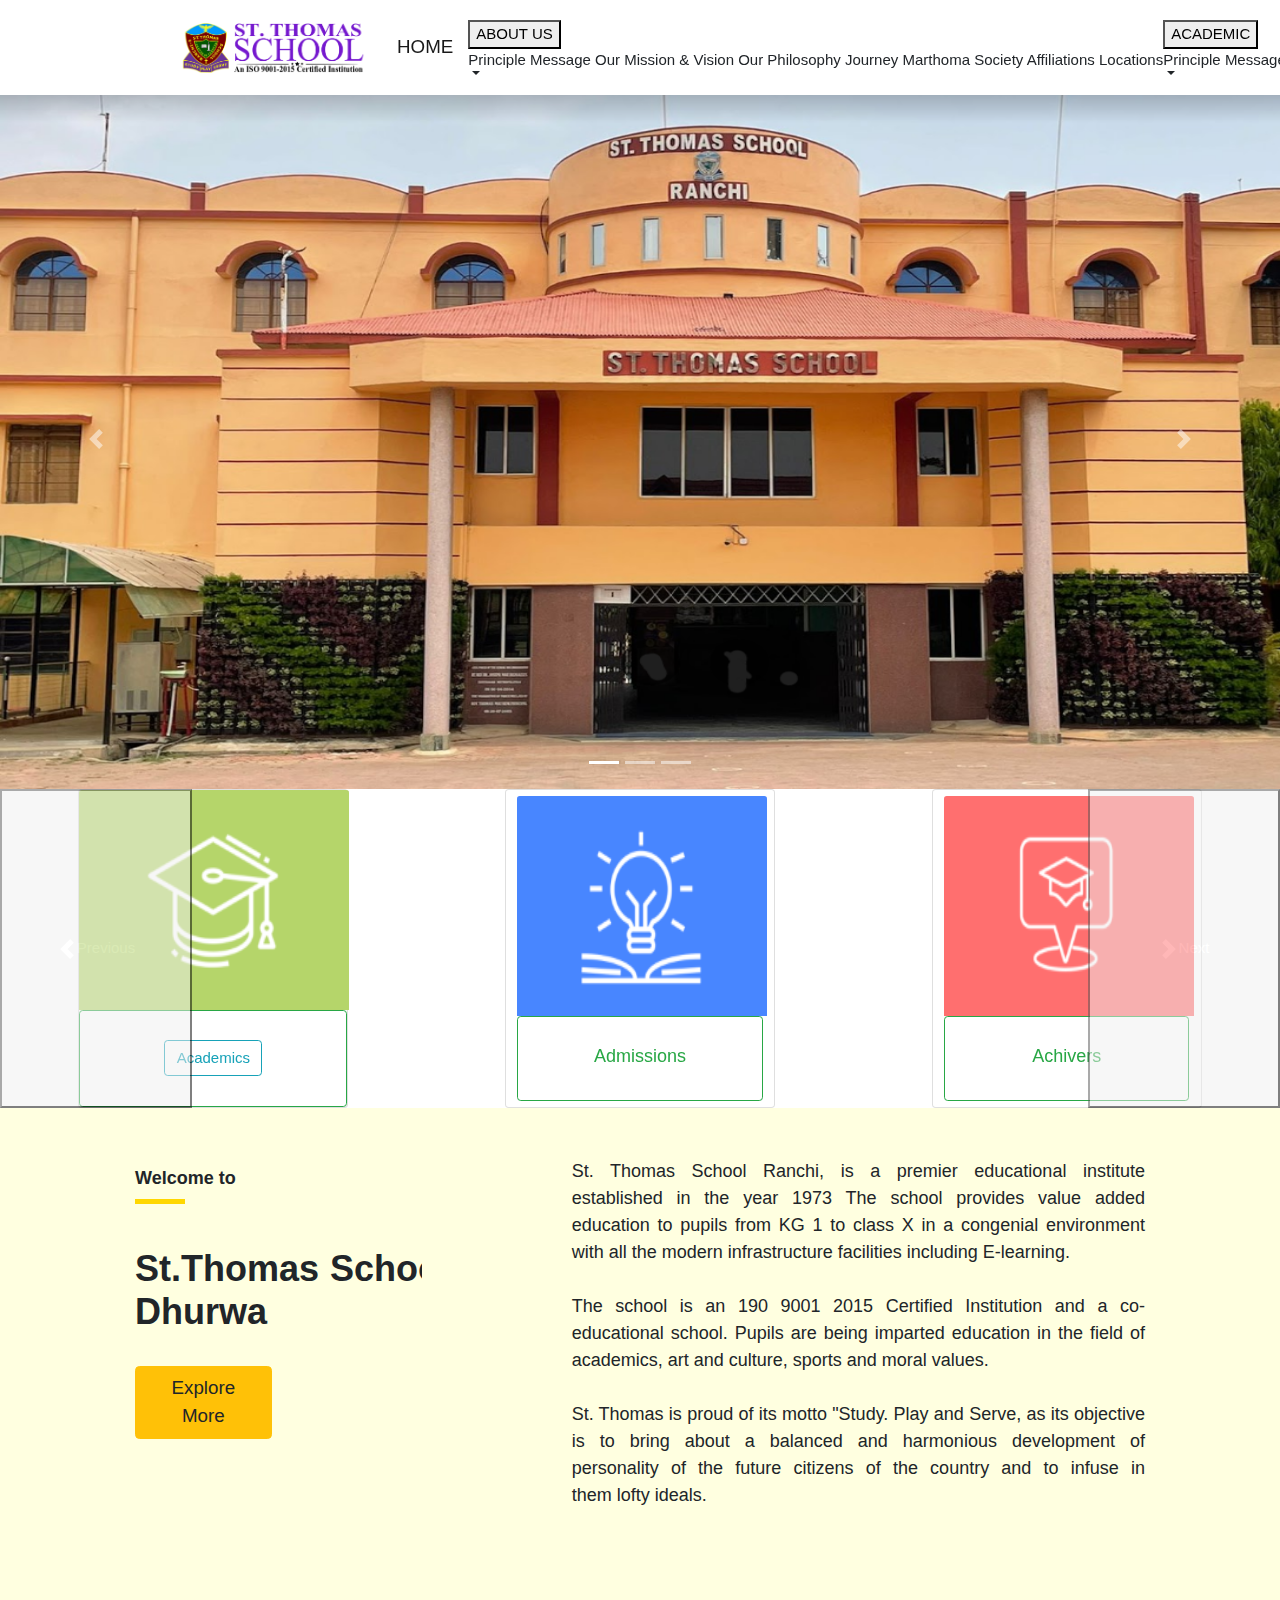
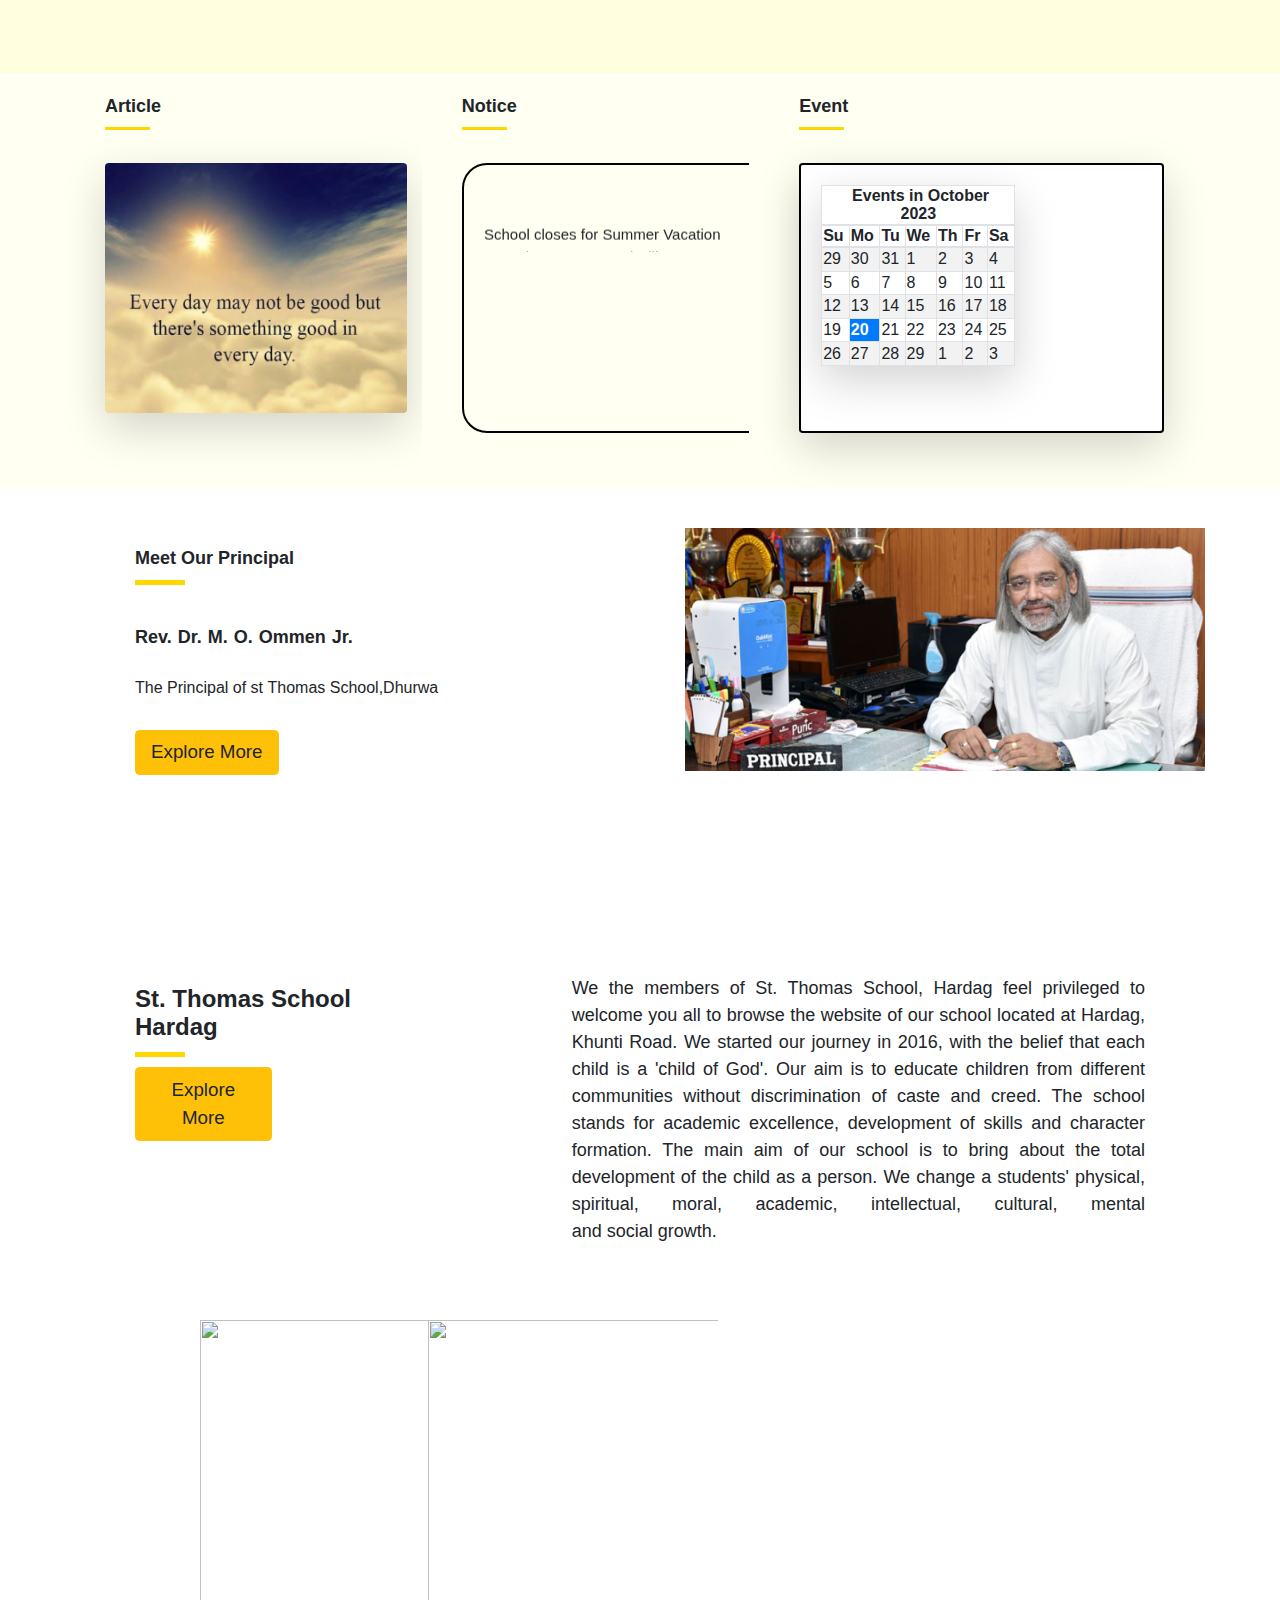
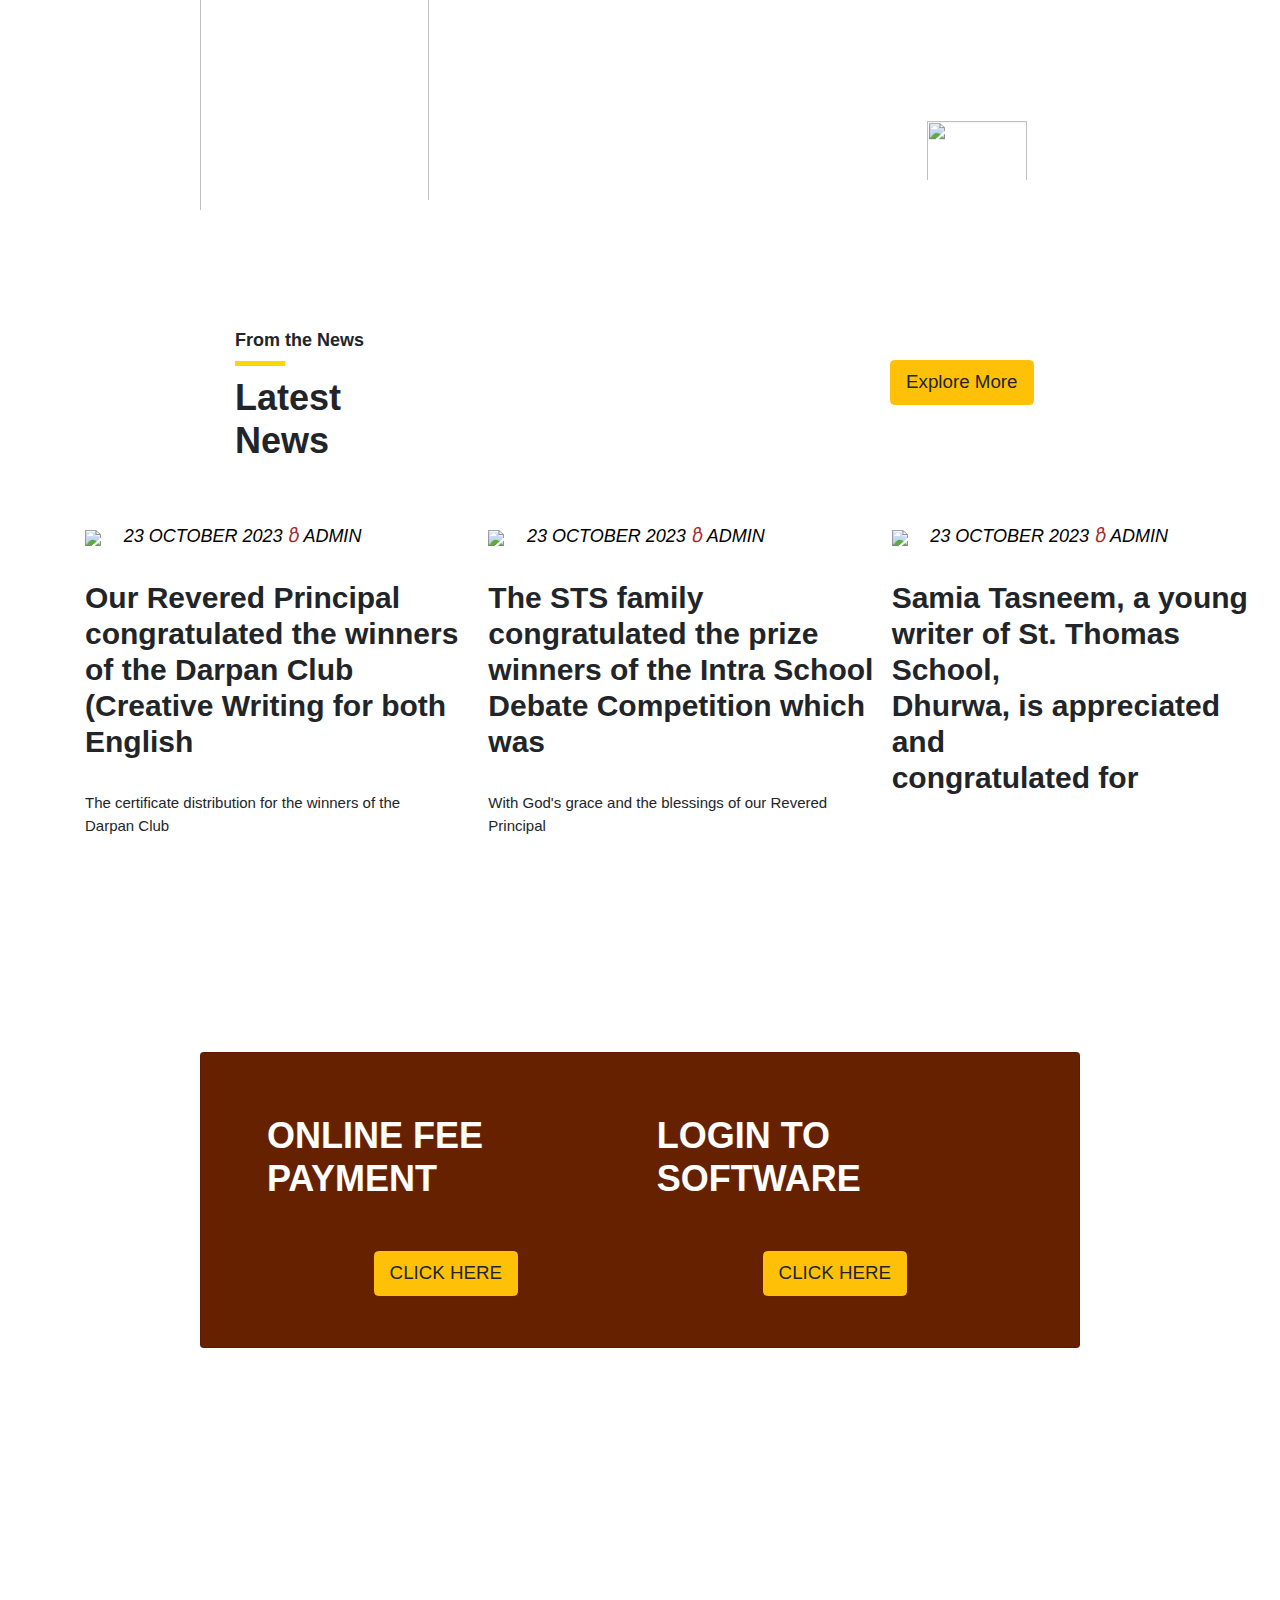
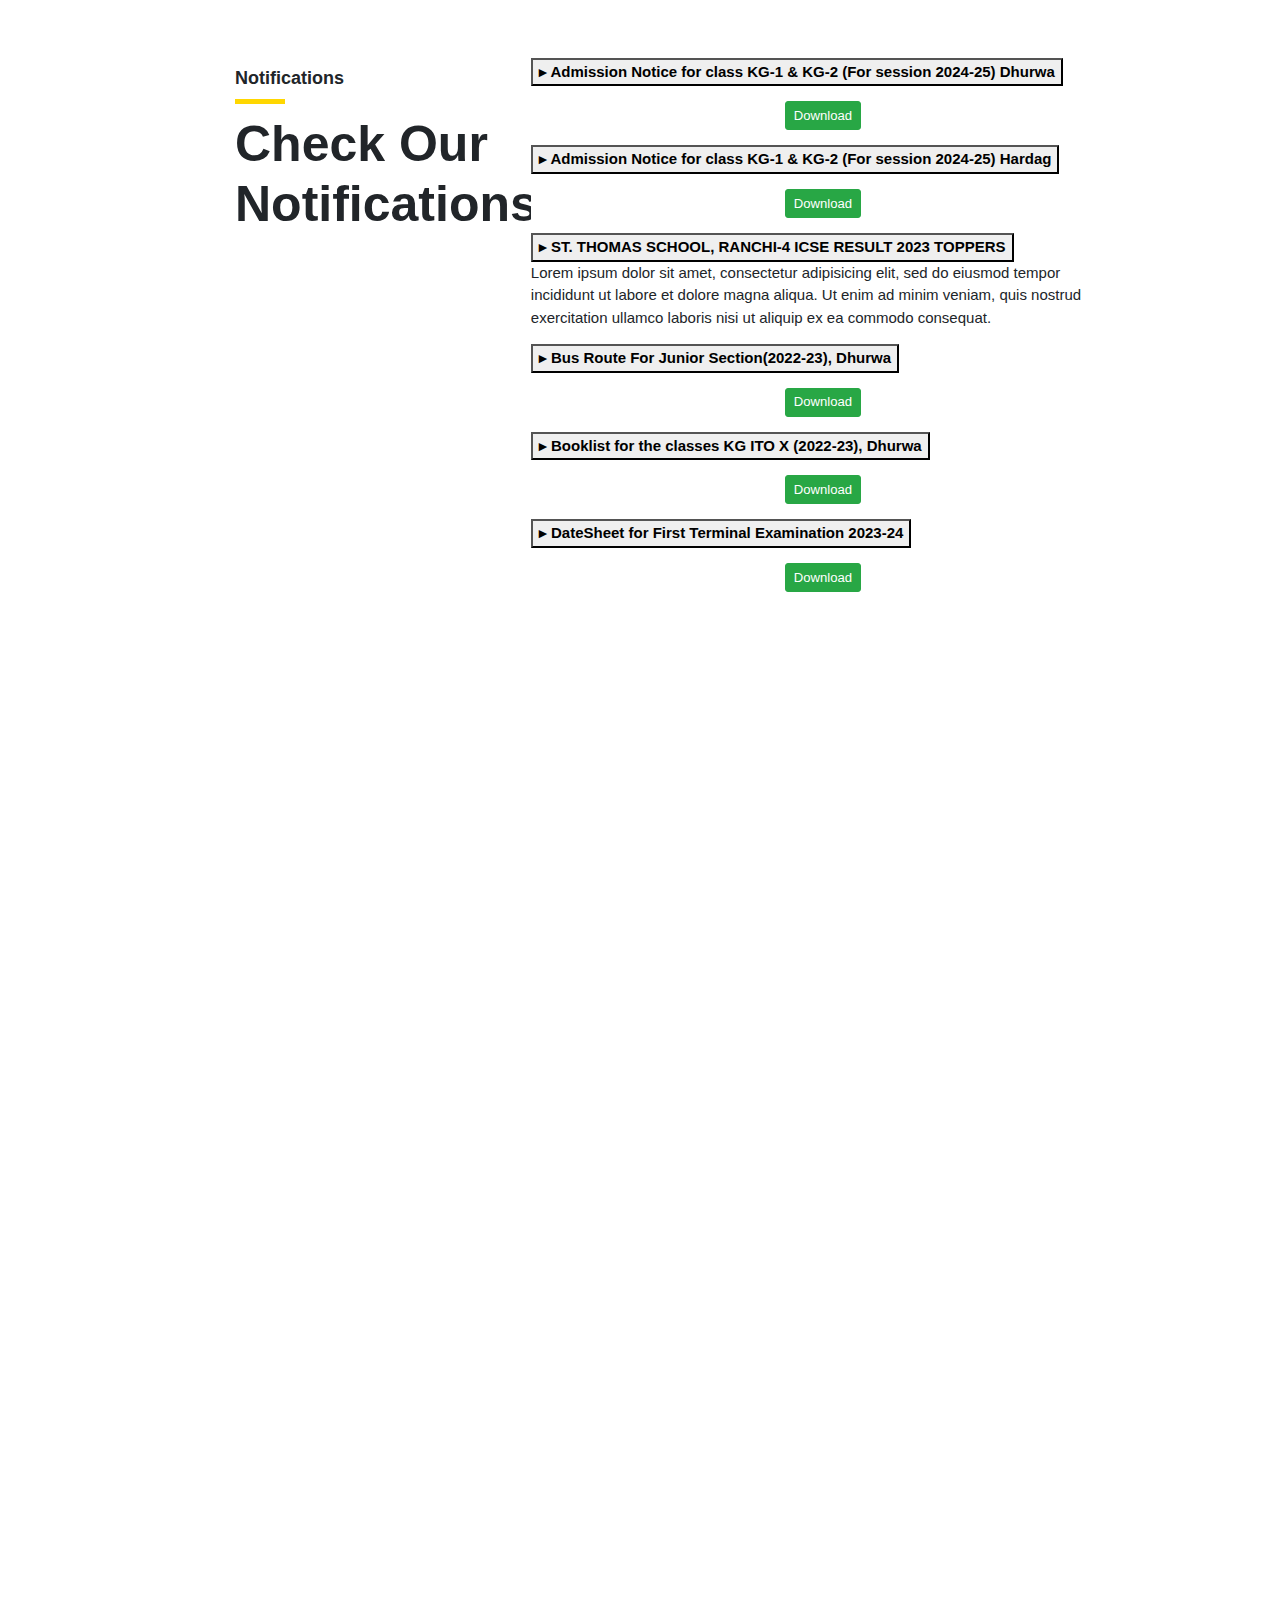
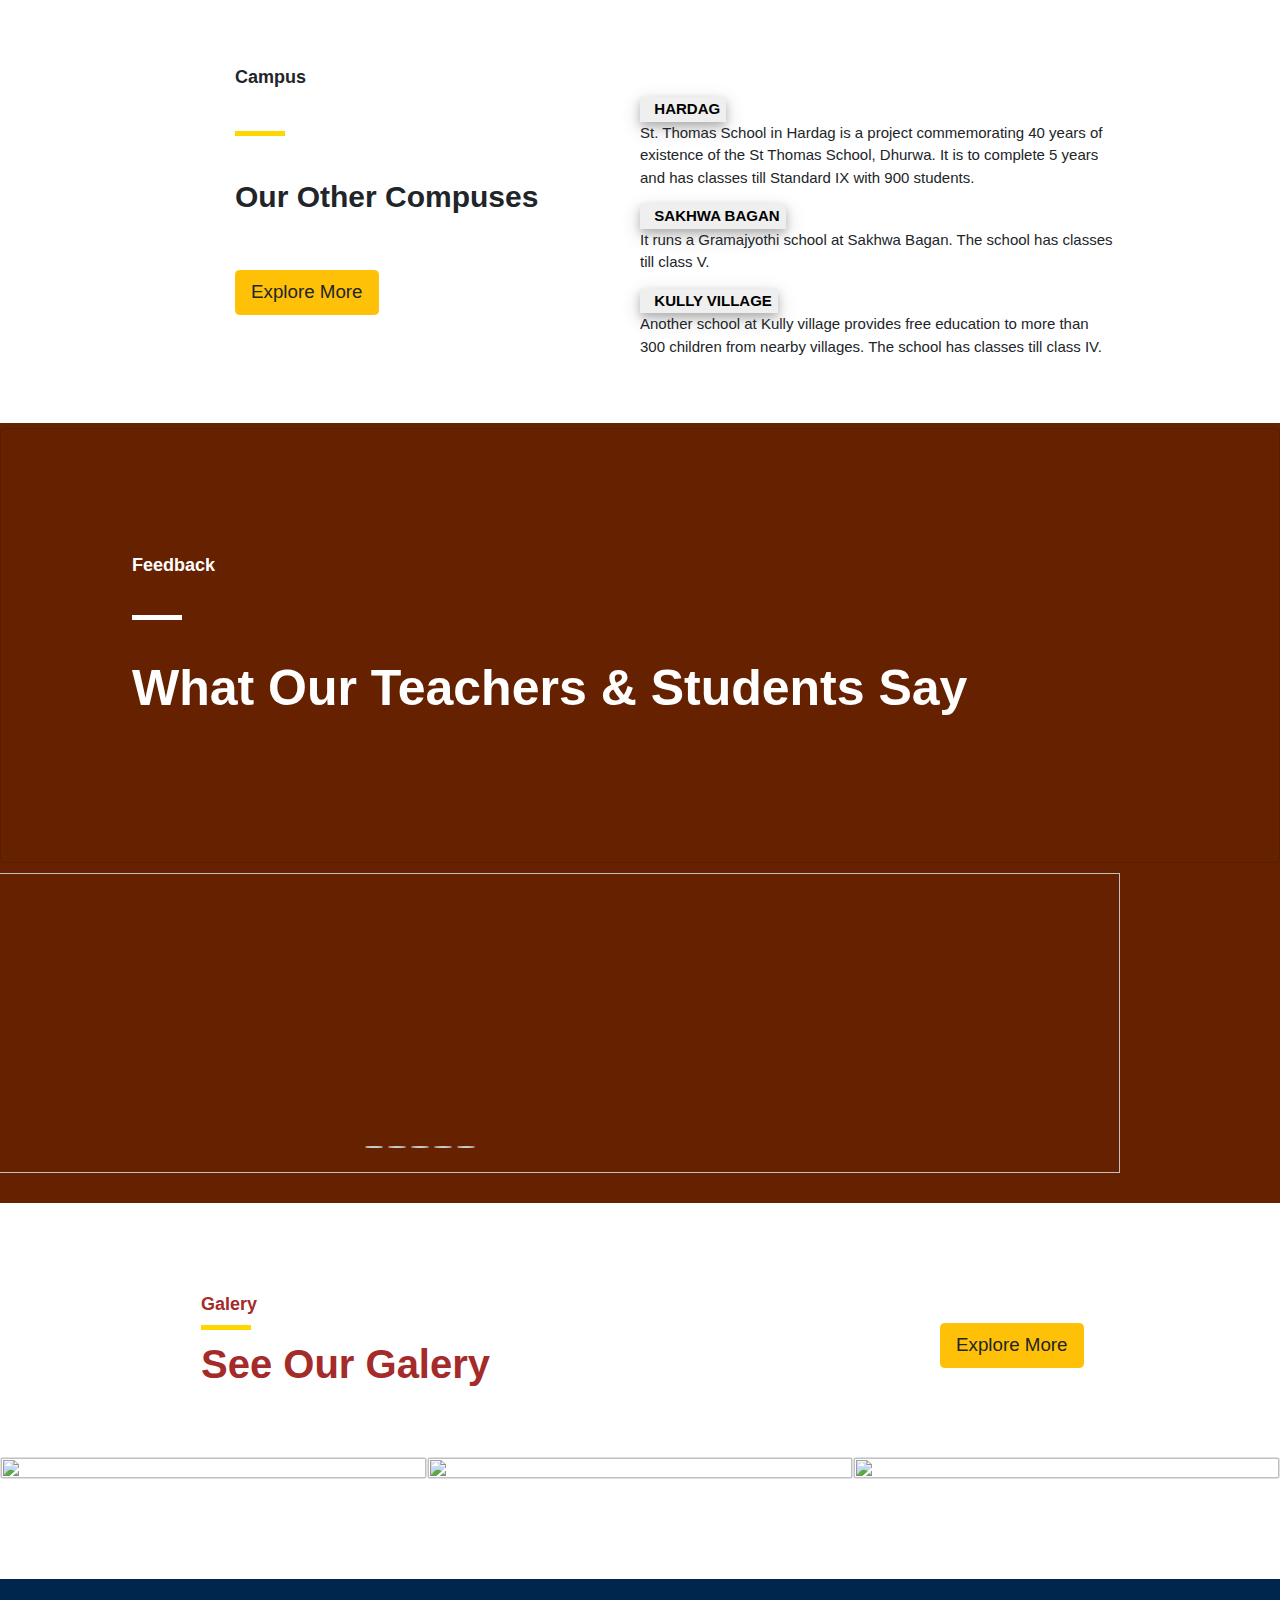
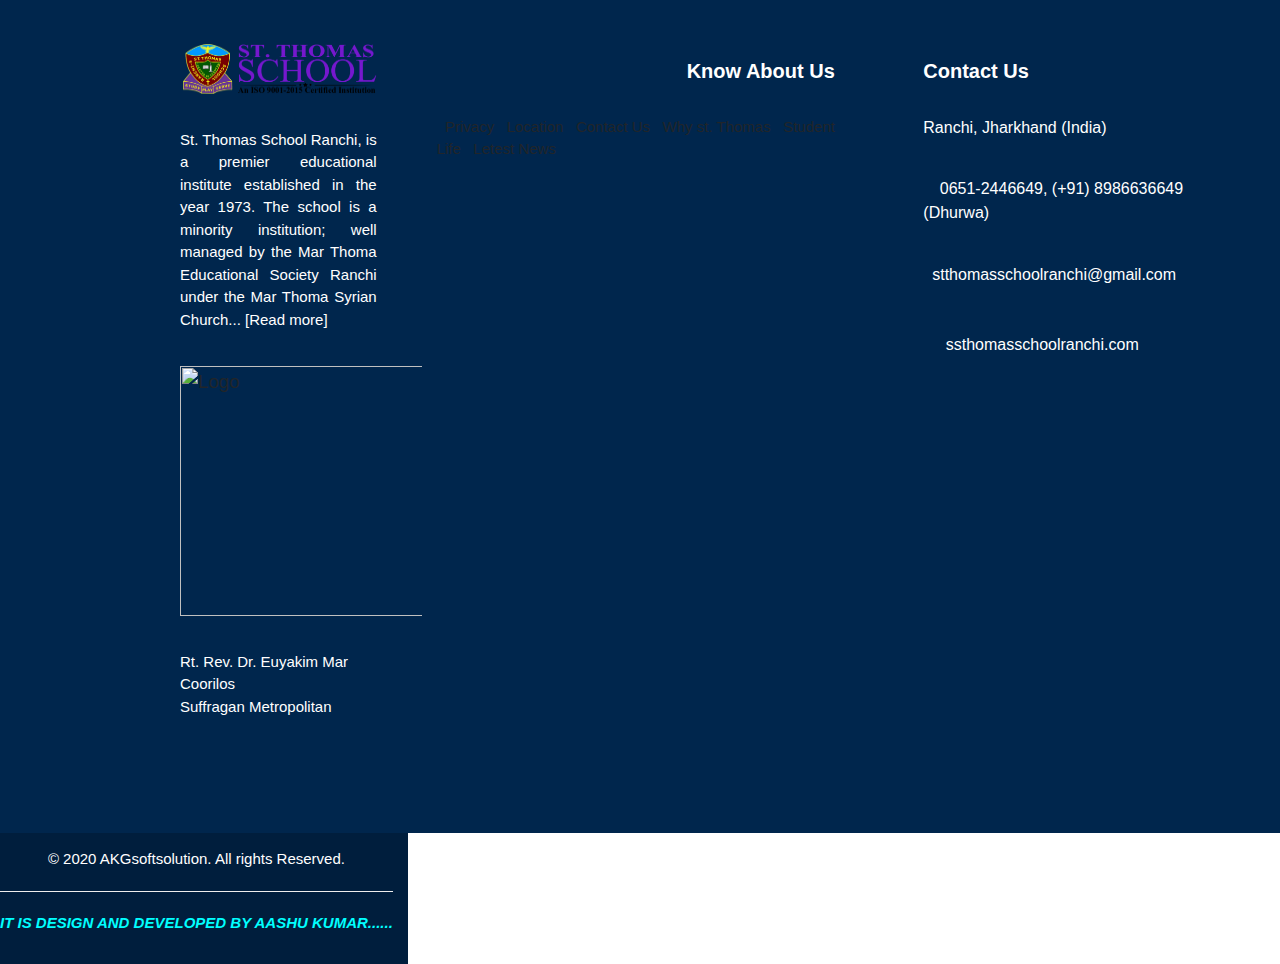
==== commit f25e0d0a: "Update index.html" ====
--- a/index.html
+++ b/index.html
@@ -249,7 +249,7 @@
 </div>
 
 <div class="row" style="padding-top:2px;">
-<div class="col-md-4" style="background-color:#fffff2;padding-left:150px; margin-right:0px;padding-top:10px; padding-bottom:10px;">
+<div class="col-md-4" style="background-color:#fffff2;padding-left:120px; margin-right:0px;padding-top:10px; padding-bottom:10px;">
 <h5><b>Article</b></h5>
 <h1 style="width: 45px; background-color:gold; height: 3px"></h1><br>
 <p class="ab">
@@ -262,7 +262,7 @@
 School closes for Summer Vacation <br>on 15th May 2023 and will reopen on <br>June 12th 2023
 </marquee></p>
 </div>
-<div class="col-md-5" style="background-color:#fffff2;padding-left:40px; padding-top:10px; padding-bottom:10px;">
+<div class="col-md-5" style="background-color:#fffff2;padding-left:50px; padding-top:10px; padding-bottom:10px;">
 <h5><b>Event</b></h5>
 <h1 style="width: 45px; background-color:gold; height: 3px"></h1><br>
 <div class="container">
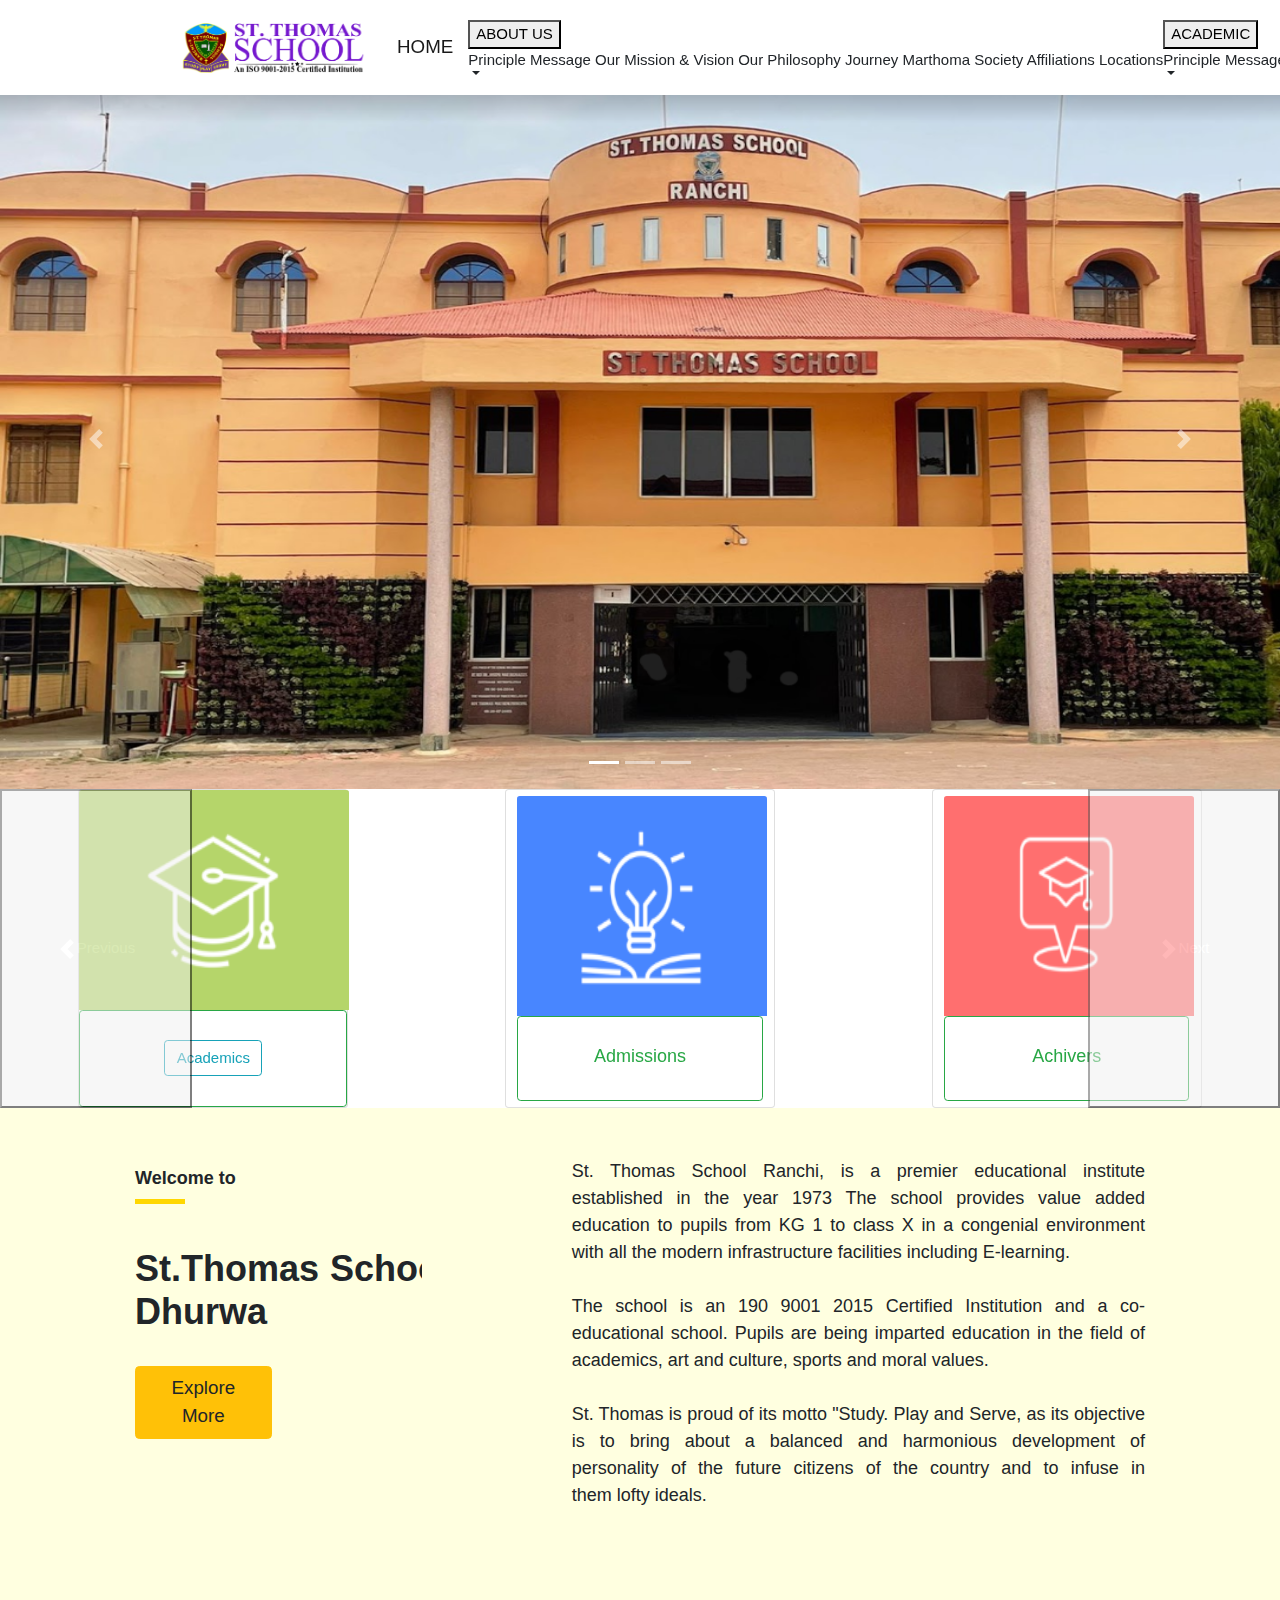
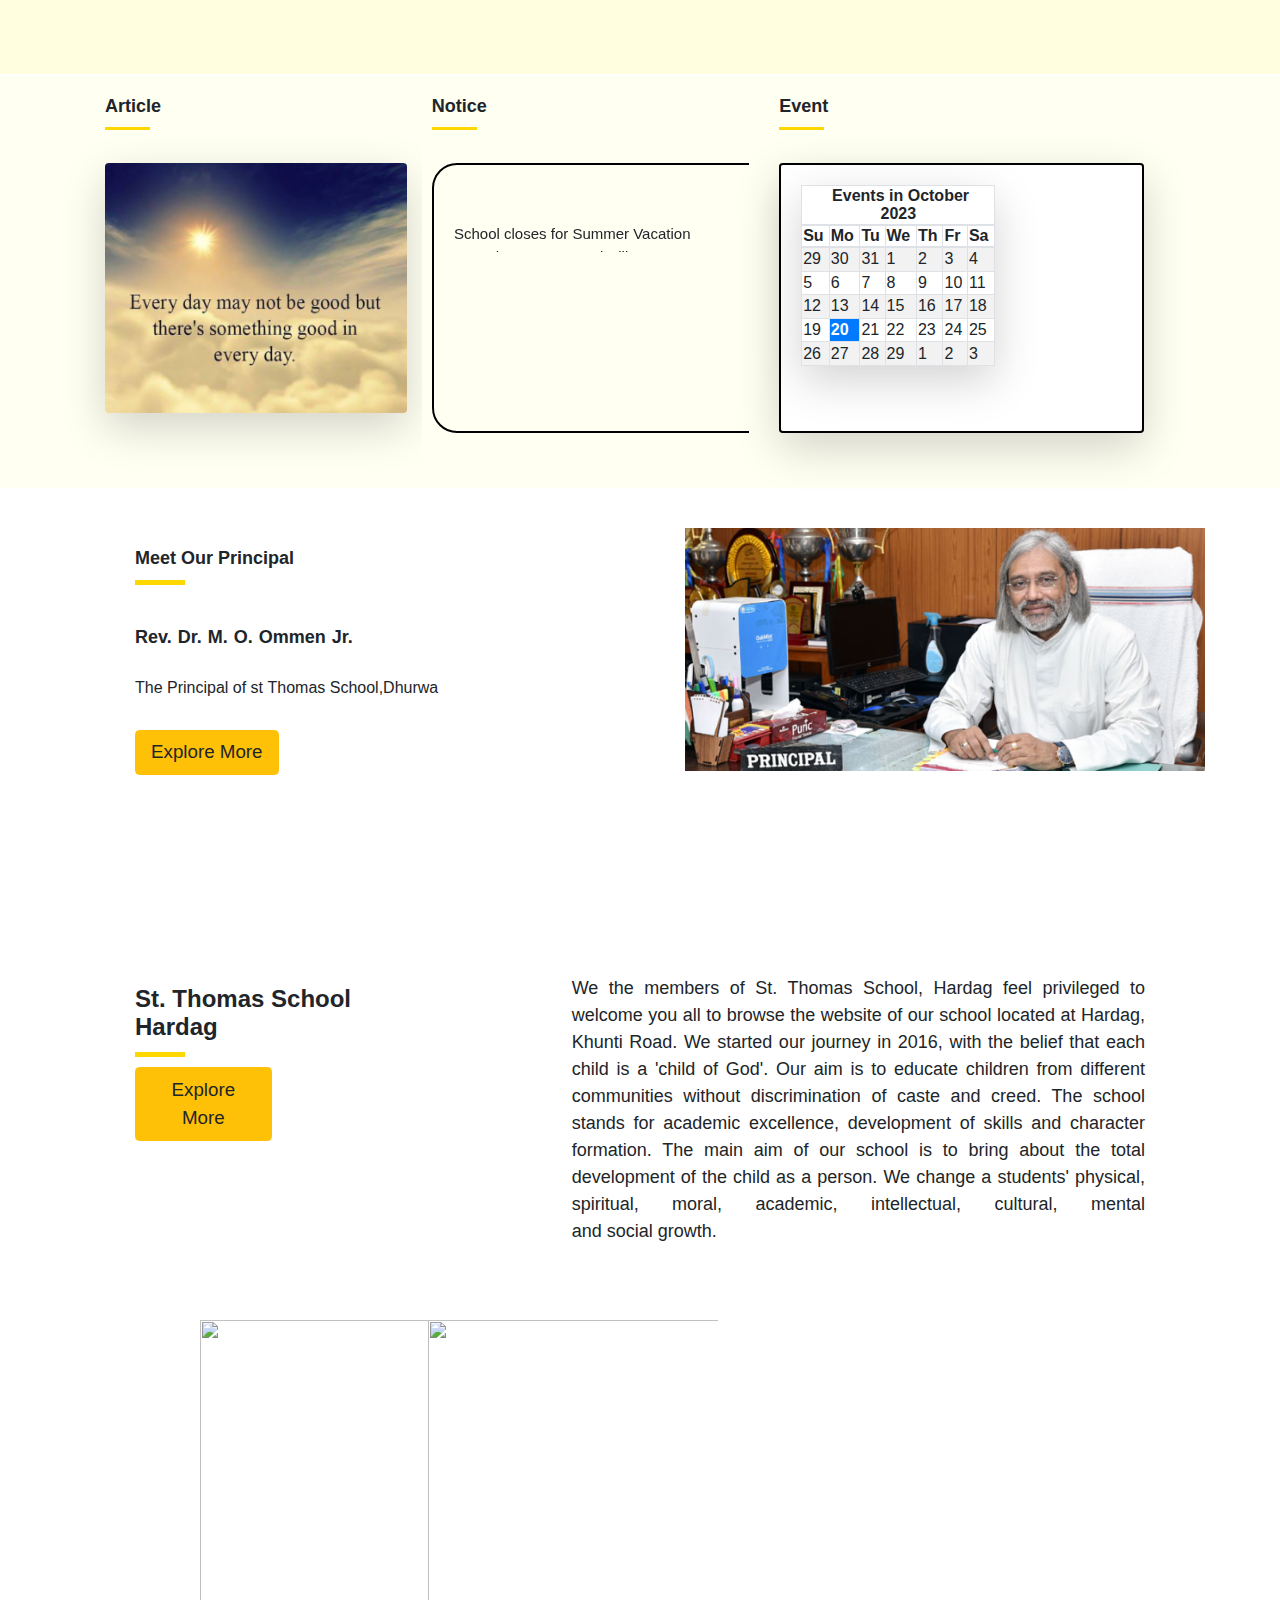
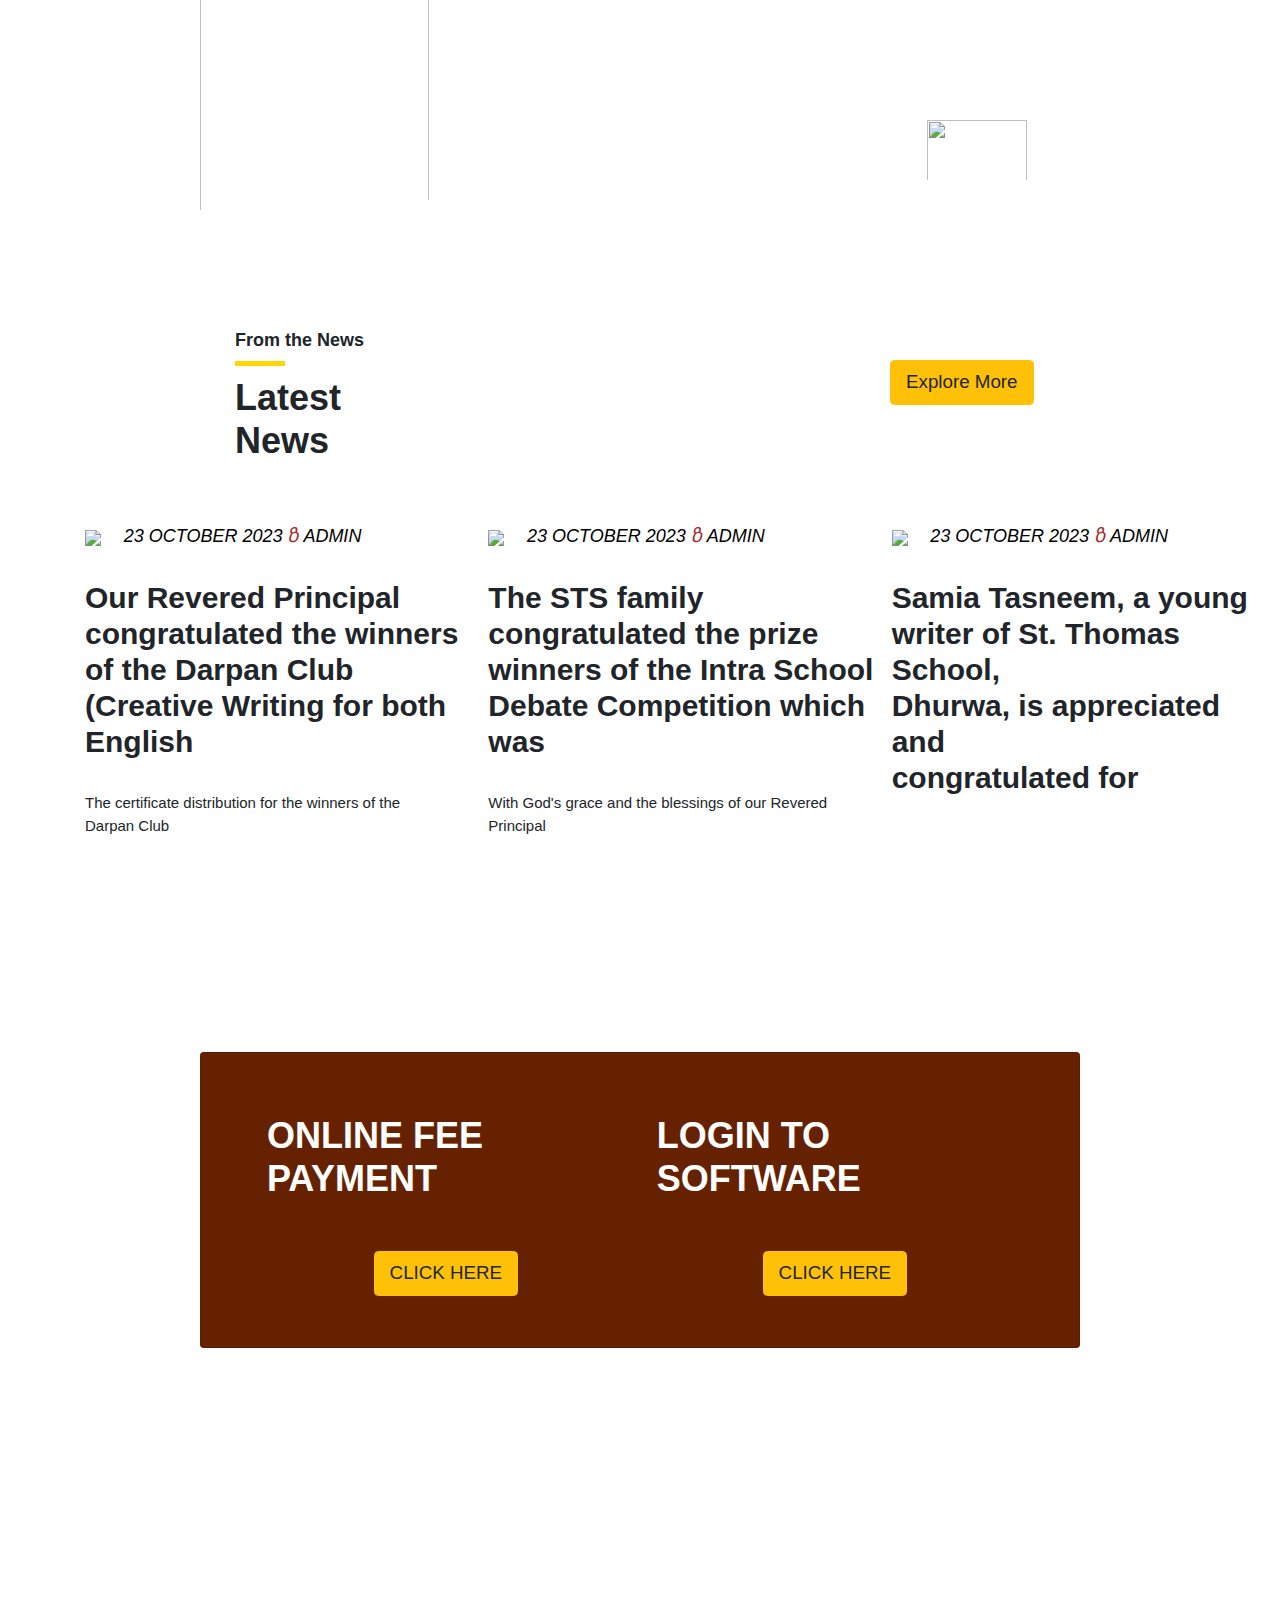
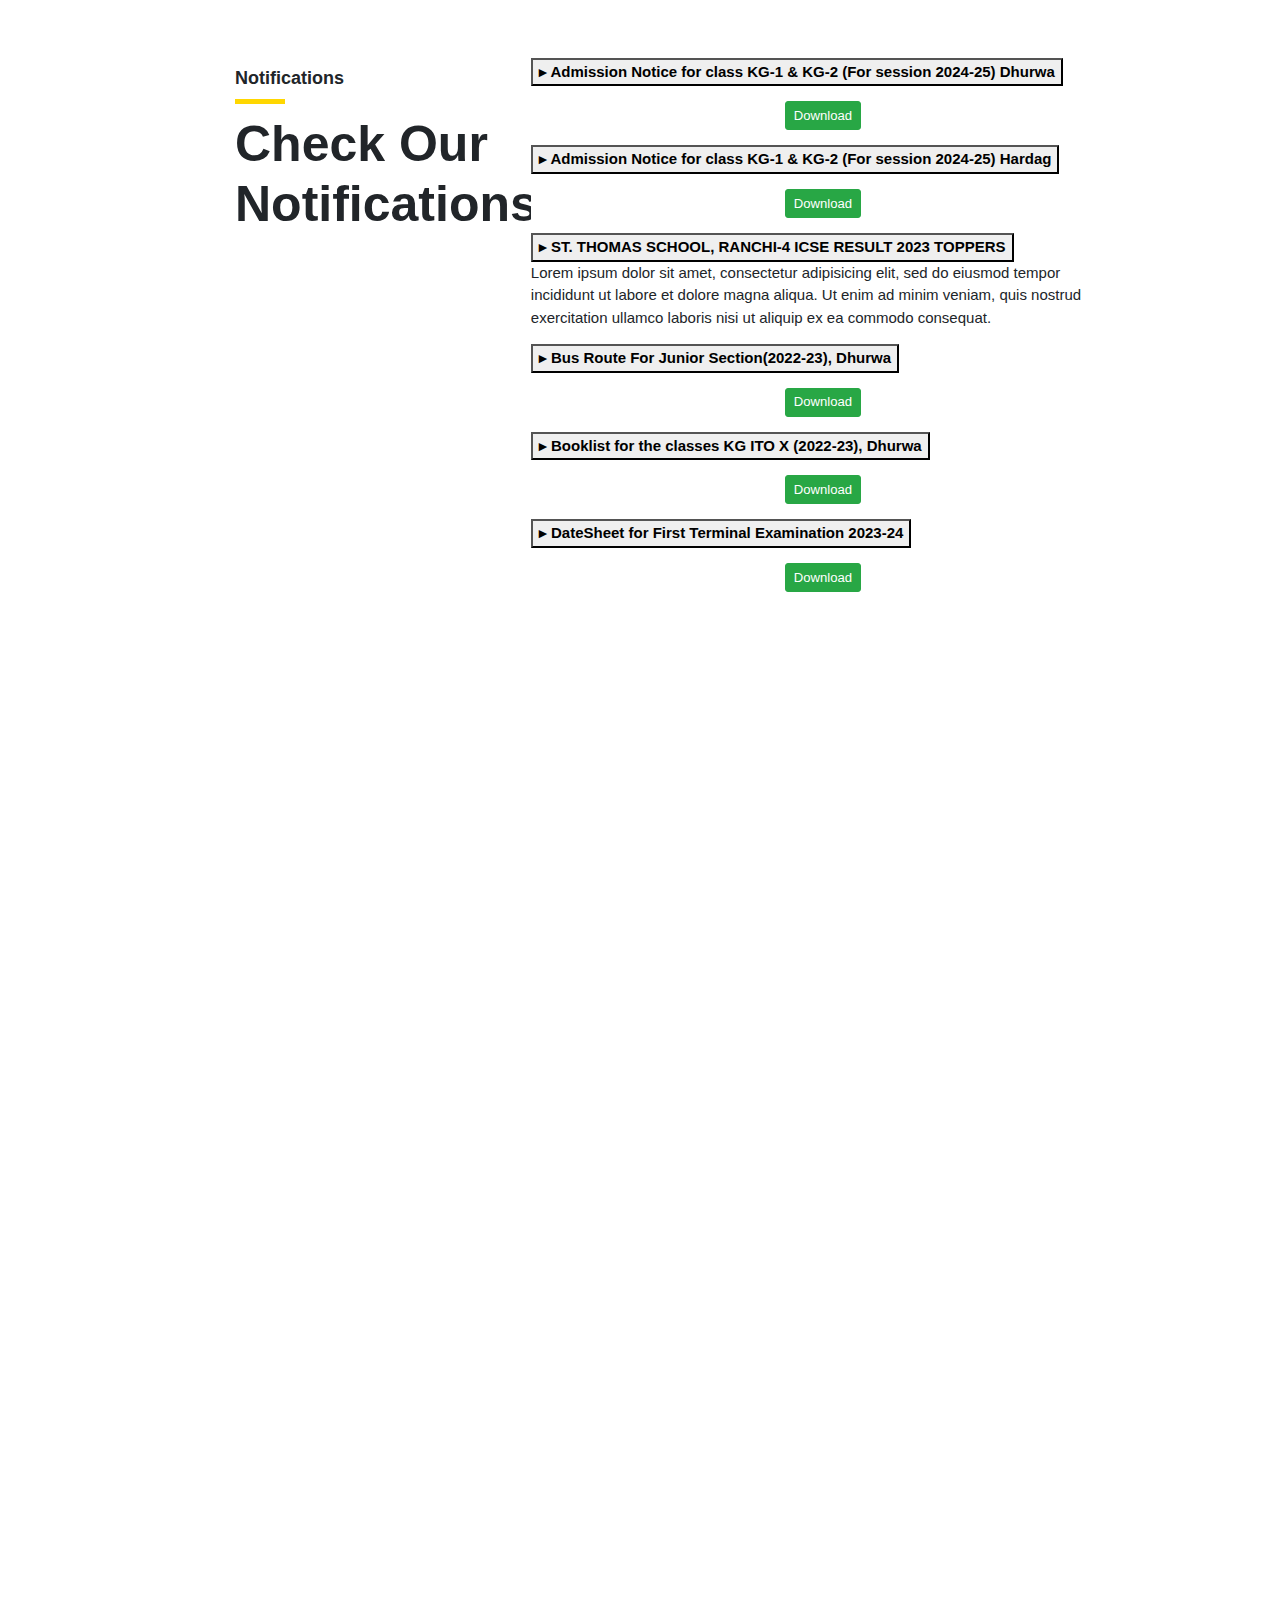
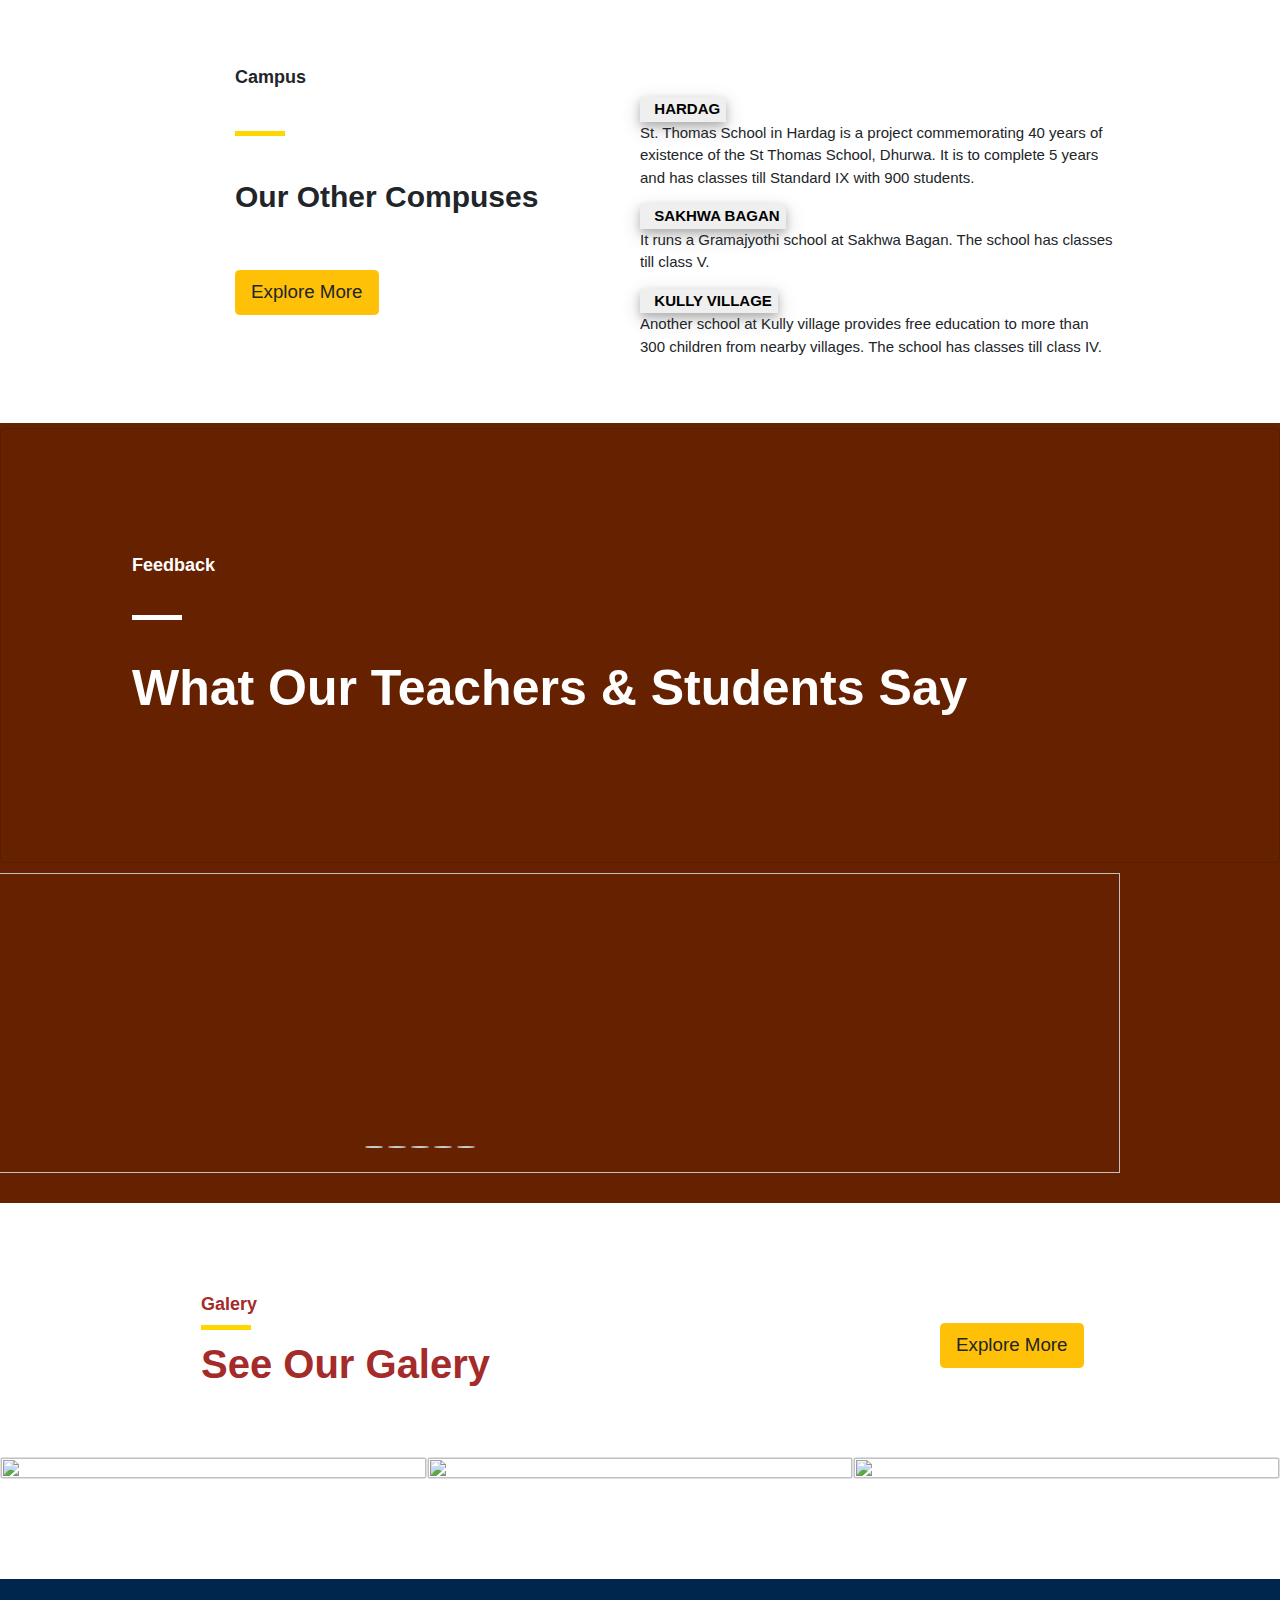
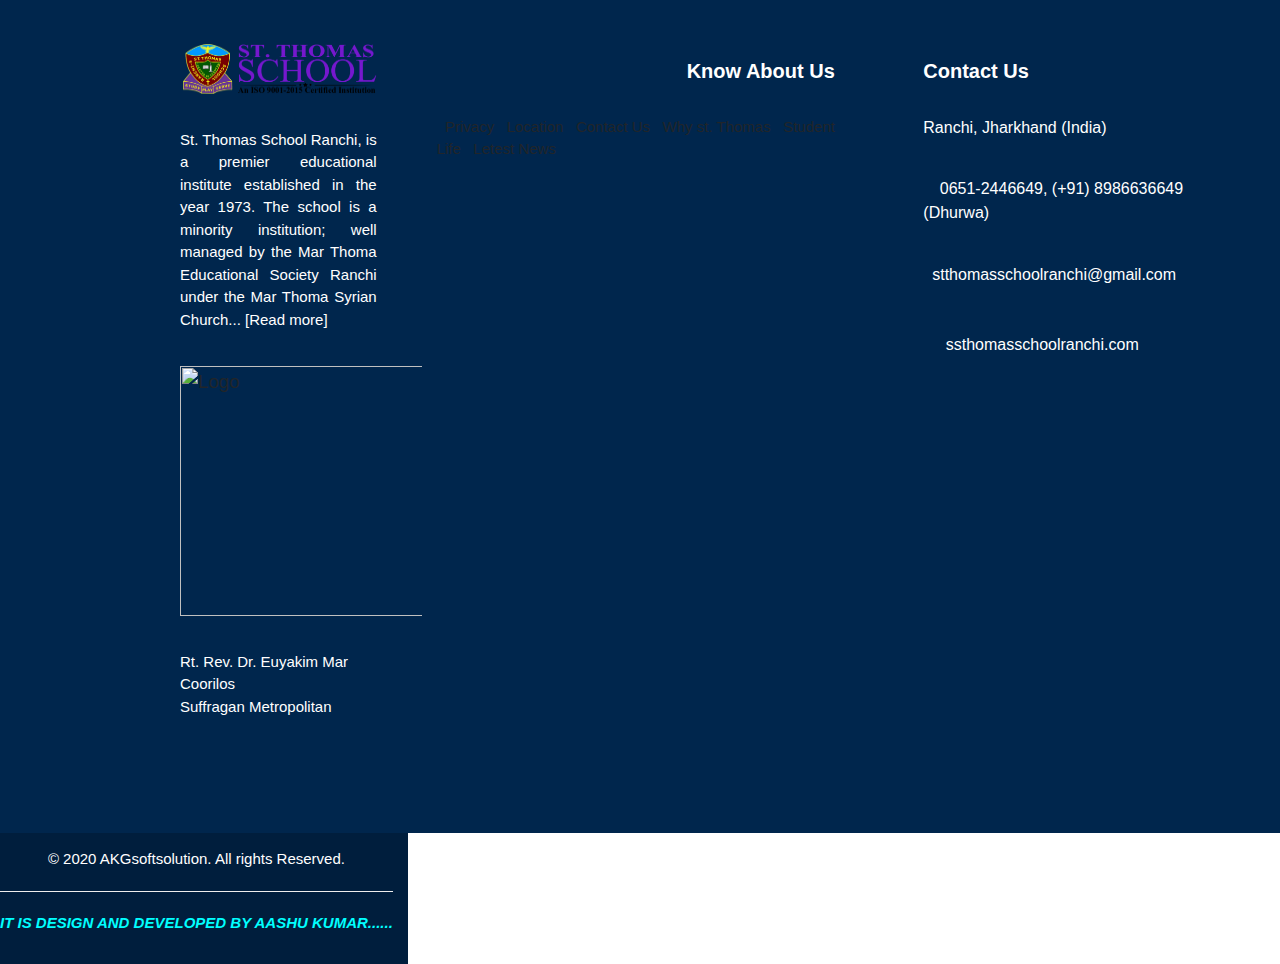
==== commit d2d2b326: "Update index.html" ====
--- a/index.html
+++ b/index.html
@@ -255,14 +255,14 @@
 <p class="ab">
 <img src="Screenshot 2023-10-18 085007.png" style="height:250px; width:350px" class="img-fluid shadow-lg p-0 mb-5 bg-white rounded" alt="..."/></p>
 </div>
-<div class="col-md-3" style="background-color:#fffff2;padding-left:40px; margin-right:0px;padding-top:10px; padding-bottom:10px;">
+<div class="col-md-3" style="background-color:#fffff2;padding-left:10px; margin-right:0px;padding-top:10px; padding-bottom:10px;">
 <h5><b>Notice</b></h5>
 <h1 style="width: 45px; background-color:gold; height: 3px"></h1><br>
 <p style="border-radius:25px; border:2px solid black; padding:20px; width:365px; height:270px;"><marquee direction="up" scrollamount="3" onmouseover="this.stop();" onmouseout="this.start();">
 School closes for Summer Vacation <br>on 15th May 2023 and will reopen on <br>June 12th 2023
 </marquee></p>
 </div>
-<div class="col-md-5" style="background-color:#fffff2;padding-left:50px; padding-top:10px; padding-bottom:10px;">
+<div class="col-md-5" style="background-color:#fffff2;padding-left:30px; padding-top:10px; padding-bottom:10px;">
 <h5><b>Event</b></h5>
 <h1 style="width: 45px; background-color:gold; height: 3px"></h1><br>
 <div class="container">
